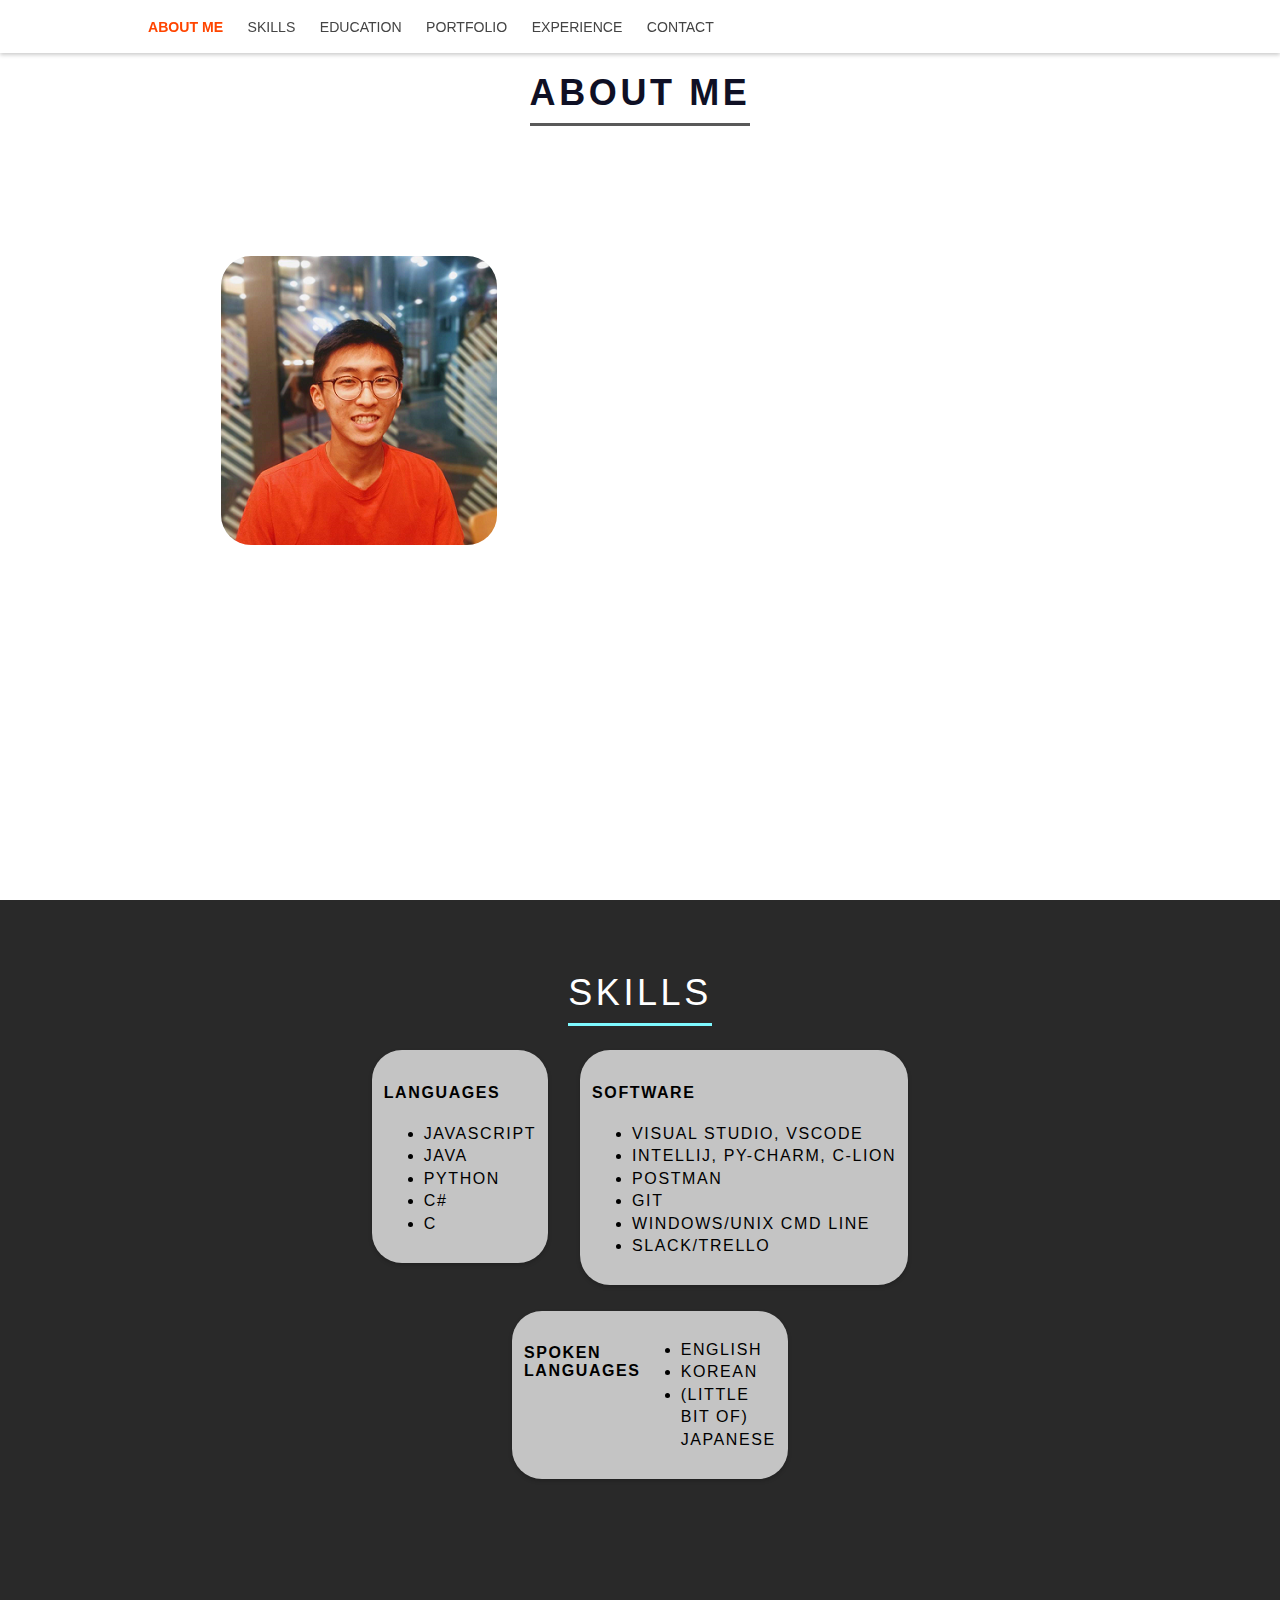
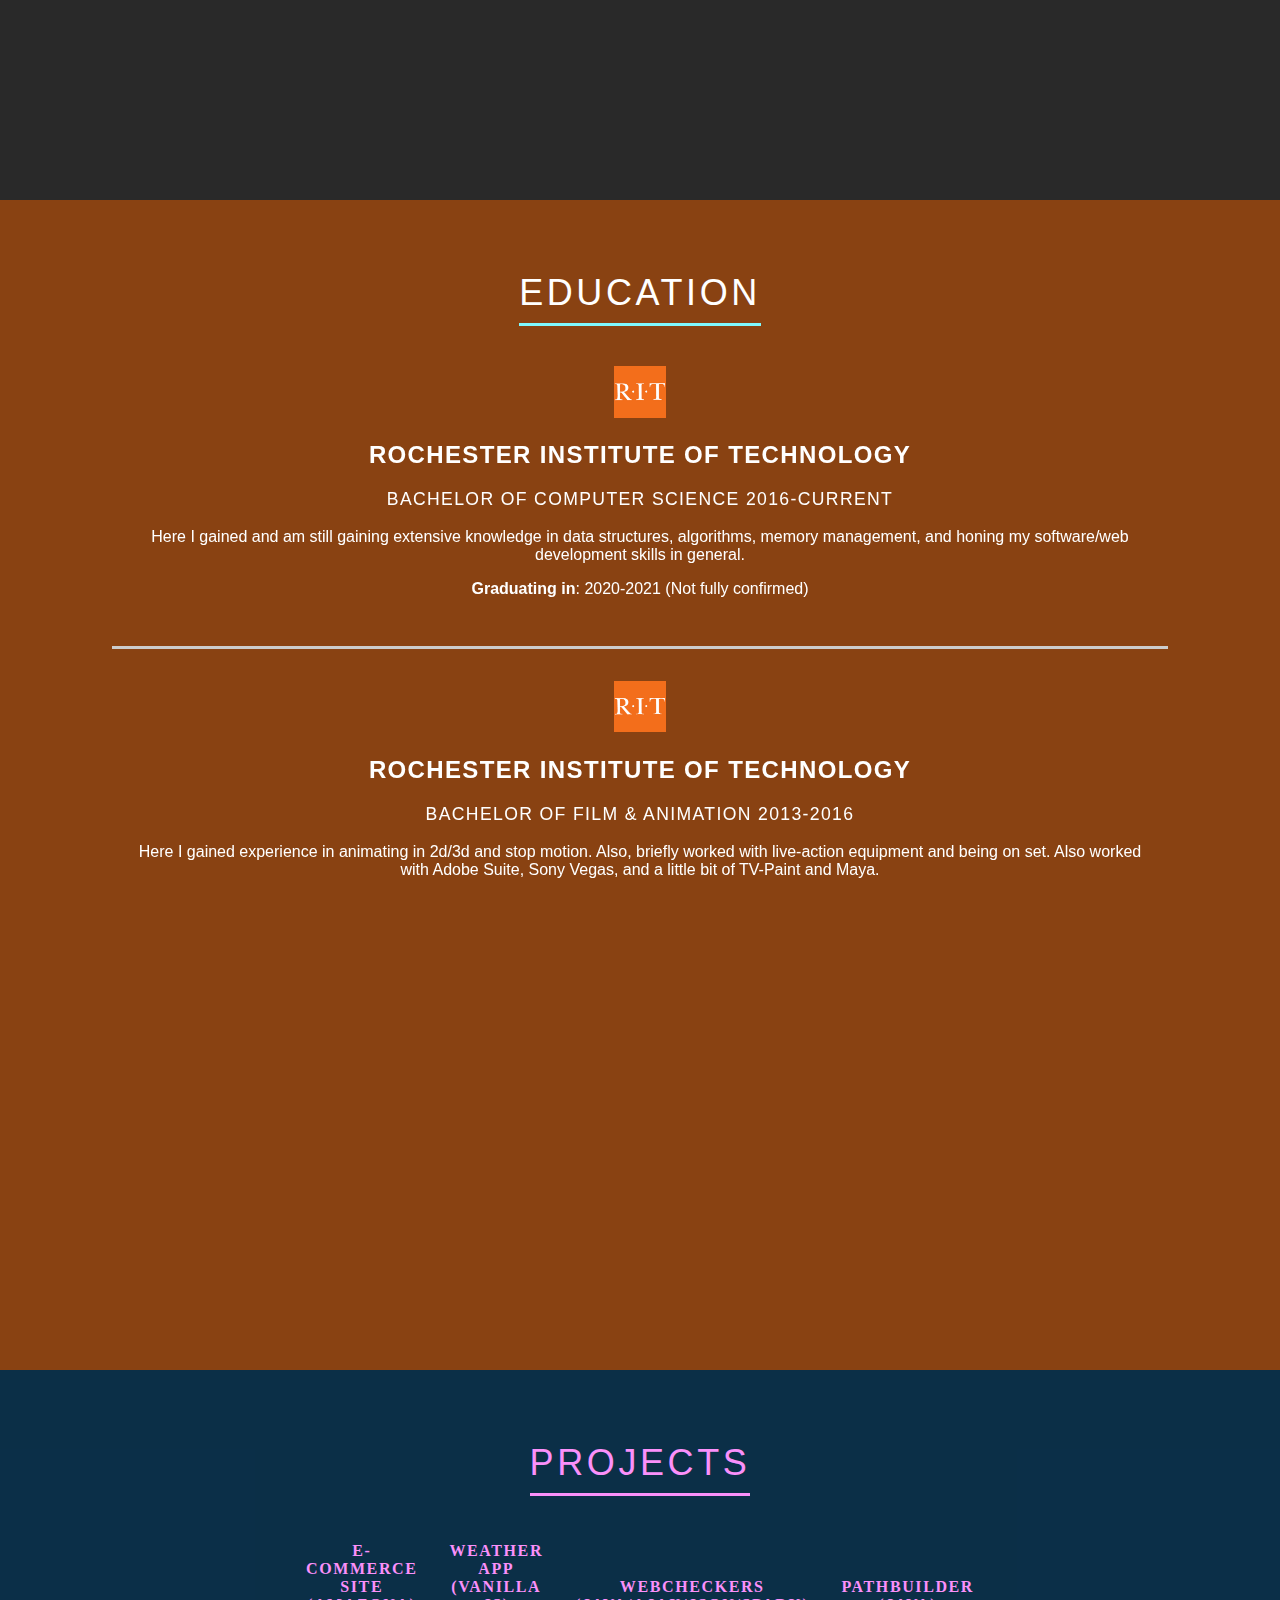
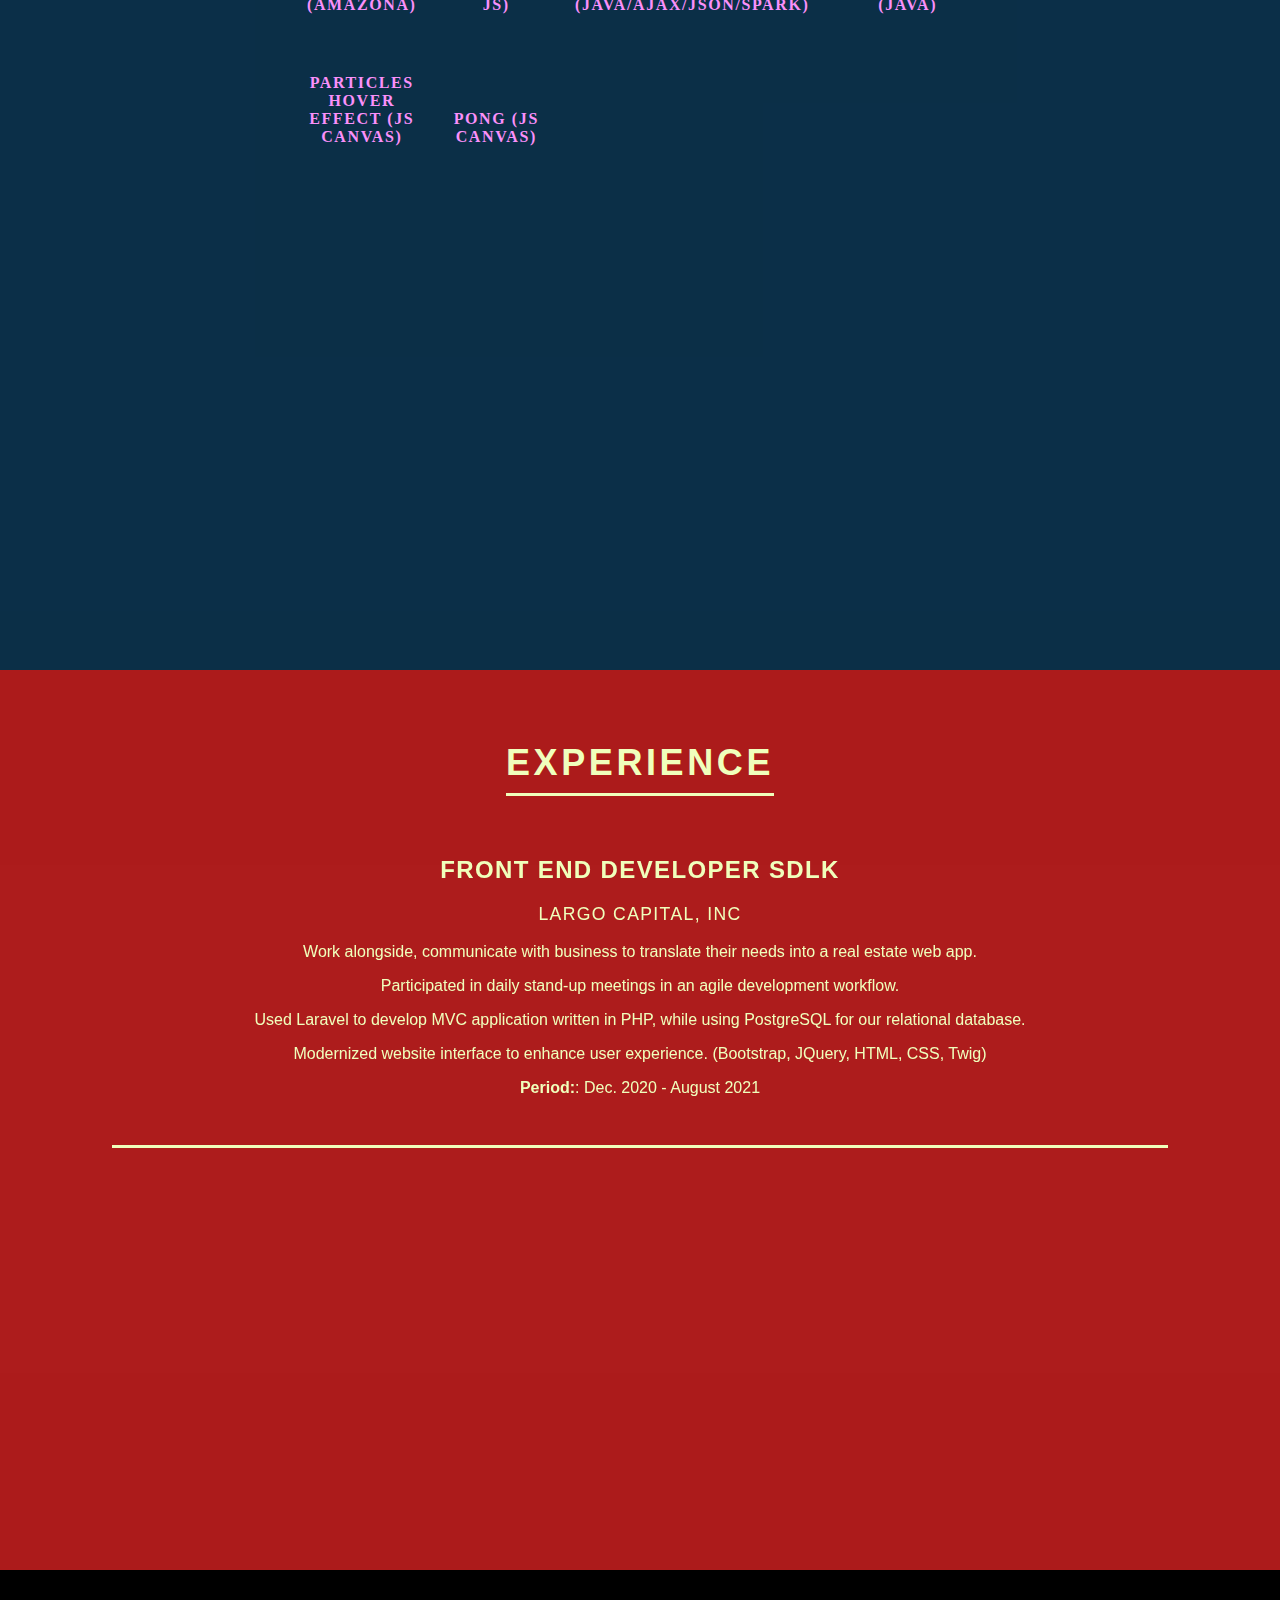
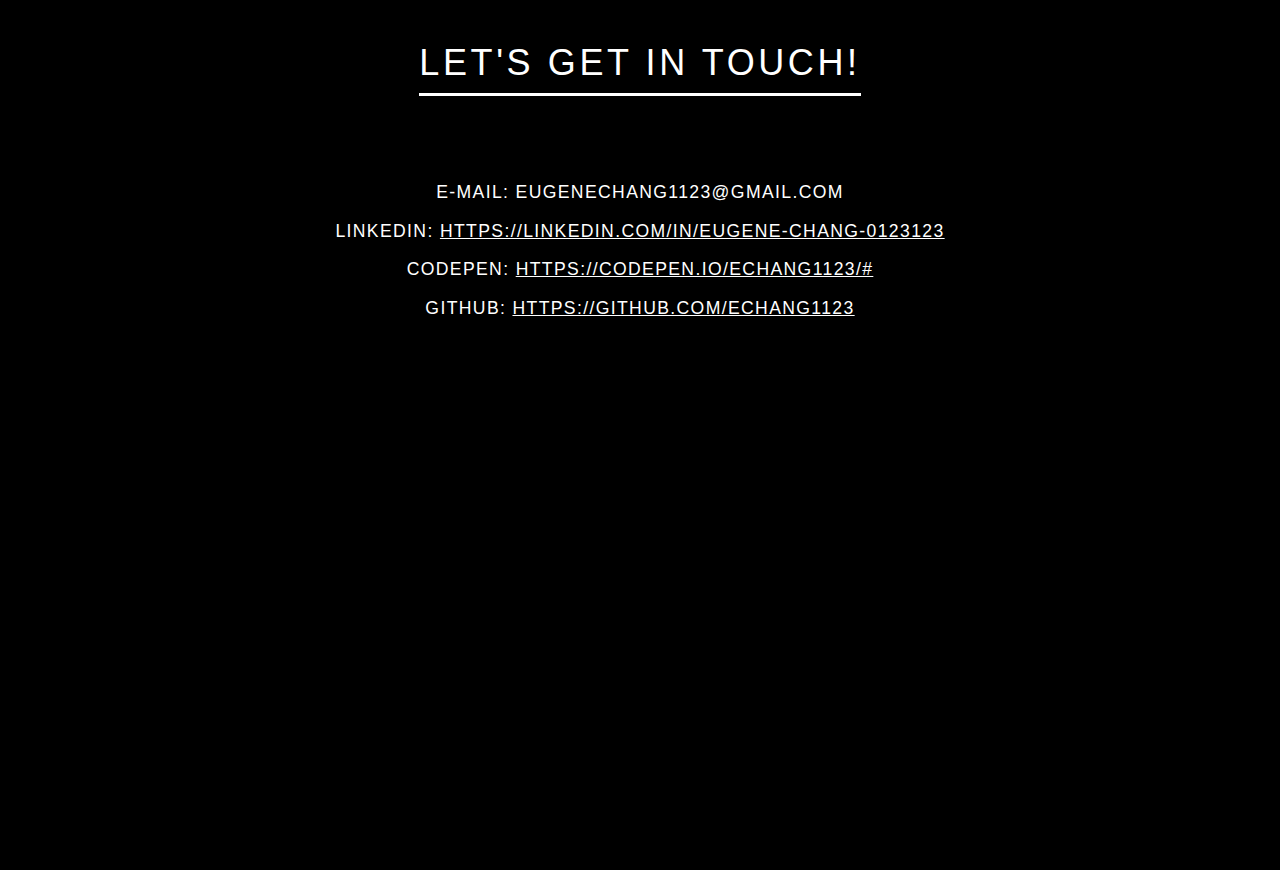
==== index.html @ aa7d6530 "Test commit on dev branch" ====
<!DOCTYPE html>
<html lang = "en">
    <head>
        <meta charset = "UTF-8">
        <title>Eugene Chang</title>
        <link href = "http://fonts.googleapis.com/css?family=Roboto+Condensed:400,700" rel = "stylesheet">
        <link href = "css/styles.css" rel = "stylesheet" type = "text/css">
        <link href = "https://fonts.googleapis.com/css?family=Work+Sans:400,600">
        <script src = "https://code.jquery.com/jquery-3.3.1.min.js"></script>
        <script src = "js/main.js"></script>
    </head>
    <body>
        <header id = "navbar">
            <div class = "nav-container">
                <nav>
                    <ul>
                        <li><a href = "#ab" class = "btn active">About Me</a></li>
                        <li><a href = "#sk" class = "btn">Skills</a></li>
                        <li><a href = "#edu" class = "btn">Education</a></li>
                        <li><a href = "#portf" class = "btn">Portfolio</a></li>
                        <li><a href = "#exp" class = "btn">Experience</a></li>
                        <li><a href = "#cont" class = "btn">Contact</a></li>
                    </ul>
                </nav>
            </div>
        </header>
        <div class = "page-section" id = "ab">
            <div class="particles">
            <canvas id = "particlesEffect"></canvas>
            </div>
            <section>
                <div class = "first_cont">
                    <div class="abhdr">
                        <h1>About me</h1>                    
                    </div>
                </div>
                <div class = "a_cntnr-1">
                    <div class = "a_box_1">
                        <img src = "img/profile_pic.png" alt = "profile picture">
                    </div>
                    <div class="a_boxes">
                      <div class = "a_box_2">
                        <h4>A little bit about myself...</h4>
                        <p> I like building cool software mainly through JS or Java and am always open to learning new things!  Check out some of my work in my <a href = "#portf" style="color: white">portfolio</a>.</p>
                        <p>Reach out to me at <a href = "#cont" style = "color:white">contact page</a>.</p>
                      </div>
                      <div class = "a_box_3">
                          <h4>Personal Interests</h4>
                          <p>When I'm not coding, I enjoy...</p>
                          <ul>
                              <li>Listening to all kinds of music, but mostly hip-hop, rock, or house.</li>
                              <li>Watching and learning about movies</li>
                              <li>Playing Nintendo Switch</li>
                              <li>Working out or doing some yoga</li>
                              <li>Playing tennis and ping pong</li>
                              <li>Cooking (only when I have time)</li>
                          </ul>
                      </div>
                    </div>   
                </div>
                <div class="pong">
                  <!-- width = "1570" height = "630" -->
                  <canvas id = "gameCanvas" width = "1570" height = "630"></canvas>
                </div>
            </section>
        </div>
        <div class = "page-section" id = "sk">
            <section>
                <div class = "first_cont">
                    <div>
                        <h1>Skills</h1>
                    </div>
                </div>
                <div class = "s_cntnr-1">
                  <div class="s_boxes">
                    <div class = "s_box_1">
                      <h4>Languages</h4>
                        <ul>
                            <li>JavaScript</li>
                            <li>Java</li>
                            <li>Python</li>
                            <li>C#</li>
                            <li>C</li>
                        </ul>
                    </div>
                    <div class = "s_box_2">
                      <h4>Software</h4>
                      <ul>
                          <li>Visual Studio, VSCode</li>
                          <li>Intellij, Py-Charm, C-lion</li>
                          <li>PostMan</li>
                          <li>Git</li>
                          <li>Windows/Unix cmd line</li>
                          <li>Slack/Trello</li>
                      </ul>
                    </div>
                  </div>
                <div class = "s_box_3">
                  <h4>Spoken Languages</h4>
                  <ul>
                      <li>English</li>
                      <li>Korean</li>
                      <li>(Little bit of) Japanese</li>
                  </ul>
                </div>
              </div>
            </section>
        </div>
        <div class = "page-section" id = "edu">
            <section>
                <div class = "first_cont">
                    <div>
                        <h1 id = "eduhead1">Education</h1>
                    </div>
                </div>
                <div class = "sec_cont_edu">
                    <div id = "e_box_1">
                        <img src = "img/rit_logo.png" alt = "rit_logo" height = "5%" width = "5%" >
                        <h2>Rochester Institute of Technology</h2>
                        <h3>Bachelor of Computer Science 2016-Current</h3>
                        <p>Here I gained and am still gaining extensive knowledge in data structures, algorithms, memory management, and honing my software/web development skills in general.</p>
                        <p><strong>Graduating in</strong>: 2020-2021 (Not fully confirmed)</p>
                    </div>
                    <div>
                        <img src = "img/rit_logo.png" alt = "rit_logo" height = "5%" width = "5%" >
                        <h2>Rochester Institute of Technology</h2>
                        <h3>Bachelor of Film &amp; Animation 2013-2016</h3>
                        <p>Here I gained experience in animating in 2d/3d and stop motion.  Also, briefly worked with live-action equipment and being on set.  Also worked with Adobe Suite, Sony Vegas, and a little bit of TV-Paint and Maya.</p>
                    </div>  
                </div>
            </section>
        </div>
        <div class = "page-section" id = "portf">
            <section>
                <div class = "first_cont">
                    <div>
                        <h1 id = "porthead1">Projects</h1>
                    </div>
                </div>
                <div class = "sec_cont_portf">
                    <div>
                      <h4>E-Commerce Site (Amazona)</h4>
                      <div class = "p_img">
                      <a href="https://github.com/echang1123/amazonaECommerce" target = "_blank" rel = "noopener noreferrer">
                          <img src = "img/ecommerce_icon.jpg" alt = "ecommerce_site">
                      </a>
                      </div>
                    </div>
                    <div>
                        <h4>Weather App (Vanilla JS)</h4>
                        <div class = "p_img">
                        <a href="https://github.com/echang1123/weatherAPI" target = "_blank" rel = "noopener noreferrer">
                            <img src = "img/weather_icon.jpg" alt = "weather_app">
                        </a>
                        </div>
                    </div>
                    <div>
                        <h4>WebCheckers (Java/Ajax/Json/Spark)</h4>
                        <div class = "p_img">
                        <a href="https://github.com/echang1123/webCheckers" target = "_blank" rel = "noopener noreferrer">
                            <img src = "img/wc_icon.jpg" alt = "web_checkers">
                        </a>
                        </div>
                    </div>
                    <div>
                        <h4>PathBuilder (Java)</h4>
                        <div class = "p_img">
                        <a href="https://github.com/echang1123/pathbuilder" target = "_blank" rel = "noopener noreferrer">
                            <img src = "img/pb_icon.jpg" alt = "path_builder">
                        </a>
                        </div>
                    </div>
                     <div>
                        <h4>Particles Hover Effect (JS Canvas)</h4>
                        <div class = "p_img">
                         <a href="https://codepen.io/echang1123/pen/YvmNyz" target = "_blank" rel = "noopener noreferrer">
                            <img src = "img/particle_icon.jpg" alt = "particles">
                        </a>
                        </div>
                    </div>
                    <div>
                        <h4>Pong (JS Canvas)</h4>
                        <div class = "p_img">
                        <a href="https://codepen.io/echang1123/pen/Yjyzaj" target = "_blank" rel = "noopener noreferrer">
                            <img src = "img/pong_icon.jpg" alt = "pong">
                        </a>
                        </div>
                    </div>
                </div>
            </section>
        </div>
        <div class = "page-section" id = "exp">
            <section>
                <div class = "first_cont">
                    <div>
                        <h1>Experience</h1>
                    </div>
                </div>
                <div class = "sec_cont_exp">
                    <div>
                        <h2>Front End Developer SDLK</h2>
                        <h3>Largo Capital, Inc</h3>
                        <p>Work alongside, communicate with business to translate their needs into a real estate web app.</p>
                        <p>Participated in daily stand-up meetings in an agile development workflow.</p>
                        <p>Used Laravel to develop MVC application written in PHP, while using PostgreSQL for our relational database.</p>
                        <p>Modernized website interface to enhance user experience. (Bootstrap, JQuery, HTML, CSS, Twig)</p>
                        <p><strong>Period:</strong>: Dec. 2020 - August 2021</p>
                    </div>
                </div>
            </section>
        </div>
        <div class = "page-section" id = "cont">
            <section>
                <div class = "first_cont">
                    <div>
                        <h1 id = "hdr_cont">Let's Get in Touch!</h1>
                    </div>
                </div>
                <div class = "cont_contact">
                    <div>
                        <img src = "img/contact_photo.jpg" alt = "contact" width = "18%">
                        <h3>E-mail: eugenechang1123@gmail.com</h3>
                        <h3>LinkedIn: <a href = "https://www.linkedin.com/in/eugene-chang-0123123/" target = "_blank" rel = "noopener noreferrer" style="color: white">https://linkedin.com/in/eugene-chang-0123123</a></h3>
                        <h3>CodePen: <a href = "https://codepen.io/echang1123/#" target = "_blank" rel = "noopener noreferrer" style = "color: white">https://codepen.io/echang1123/#</a></h3>
                        <h3>Github: <a href = "https://github.com/echang1123" target = "_blank" rel = "noopener noreferrer" style = "color: white">https://github.com/echang1123</a></h3>
                    </div>
                </div>
            </section>
        </div>
        <script src = "js/pong.js"></script>
        <script src = "js/particle_effect.js"></script>
    </body>
</html>
---- css/styles.css ----
body, html, .page-section {
  height: 100%;
}
body {
    margin: 0;
    background: #222;
}
#navbar {
  position: fixed;
  width: 100%;
  z-index: 2;
}
.nav-container {
  position: relative;
	width: 80%;
	margin: 0 auto;
  font-family: 'Work Sans', sans-serif;
  font-weight: 300;
}
header {
    background: white;
    box-shadow: 0 2px 4px 0 rgba(0,0,0,0.2);
}
header::after {
    content: '';
    display: table;
    clear: both;
}
nav {
    float: left;
}
nav ul {
    margin: 0;
    padding: 0;
    list-style: none;
}
nav li {
    display: inline-block;
    margin-left: 1.25em;
    padding-top: 1.1em;
    padding-bottom: 1.1em;
    position: relative;
}
nav a {
    color: #444;
    text-decoration: none;
    text-transform: uppercase;
    font-size: 0.88em;
}
nav a:hover {
    color: #000;
}
nav a::before {
    content: '';
    display: block;
    height: 7%;   
    background-color: #595959;
    position: absolute;
    top: 12%;
    border-radius: 30px;
    width: 0%;
    transition: all ease-in-out 240ms;
}
nav a:hover::before {
  width: 100%;
}
.active {
    color: orangered;
    font-weight: 600;
}
.active:hover {
    color: orangered;
}
.active::before {  
    background-color: orangered;
}
.sticky {
    position: fixed;
    top: 0;
    width: 100%;
}
#ab {
    background-color: white;
    color: white;
}
#ab h1 {
  font-weight: bold;
}
section {
    min-height: 100%;
}
.first_cont, .a_cntnr-1, .sec_cont_edu, .sec_cont_exp, .cont_contact {
    font-family: 'Source Sans Pro', Helvetica, Arial, sans-serif;
    display: flex;
    justify-content: center;
}
.first_cont div {
    margin-top: 3em;
    margin-bottom: 1.3em;
    z-index: 0;
}
.abhdr {
  z-index: 1;
}
h1 {
    text-transform: uppercase;
    font-weight: 300;
    font-size: 2.25em;
    color: #0f1025;
    letter-spacing: 0.1em;
    border-bottom: 0.085em solid rgba(0, 0, 0, 0.651);
    padding-bottom: .255em;
}
h4 {
    letter-spacing: 0.1em;
    text-transform: uppercase;
}
.a_cntnr-1 div {
    padding: .62em;
    margin-left: 0.92em;
    margin-right: 0.92em;
    z-index: 1;
    position: relative;
}
.a_box_1 {
    z-index: -1;
    position: relative; 
    top: 6rem;
    right: 4rem;
    height: 60%;
}
.a_box_1 img {
  border-radius: 30px;
}
.a_boxes{
  width: 30%;
  left: 15rem;
  top: 1rem;
}
.a_box_2, .a_box_3 {
    z-index: -1;
}
.a_box_2 p {
  line-height: 155%;
}
.a_box_3 li{
  line-height: 155%;
}
.pong {
  z-index: 0;
  position: absolute;
  left: 10rem;
  bottom: 7rem;
  top:  9rem;
}
#gameCanvas {
  border-radius: 30px;
}
.particles {
  position: fixed;
  z-index: 0;
}
#sk {
    background-color: #50505028;
    color: black; 
}
.first_cont div, #edu .first_cont div, #exp .first_cont div, #portf .first_cont div, #cont .first_cont div {
    margin-bottom: 0;
}
#sk h1 {
    color: white;
    border-bottom-color: #7EF9FF;
}
#sk li {
    text-transform: uppercase;
    letter-spacing: 0.1em;
    line-height: 140%;
}
.s_cntnr-1 {
  font-family: 'Source Sans Pro', Helvetica, Arial, sans-serif;

}
.s_box_1, .s_box_2, .s_box_3 {
  background-color: rgba(255, 255, 255, 0.726);
  box-shadow: 0 2px 4px 0 rgba(0,0,0,0.2);
}
.s_boxes {
  display: flex;
  flex-direction: row;
  justify-content: center;
}
.s_box_1 {
  margin-bottom: 3rem;
  padding: .75rem .75rem .75rem .75rem;
  border-radius: 30px;
  margin-right: 2rem;
  z-index: 0;
}
.s_box_2 {
  height: 90%;
  border-radius: 30px;
  padding: .75rem .75rem .75rem .75rem;
  z-index: 0;
}
.s_box_3 {
  display: flex;
  position: absolute;
  margin-left: 40%;
  margin-right: 40%;
  padding: .75rem .75rem .75rem .75rem;
  border-radius: 30px;
  z-index: 0;
}
#edu {
    height: 130%;
    background-color: rgba(255, 102, 0, 0.466);
    color: white;
}
#eduhead1 {
    border-bottom-color: #7EF9FF;
    color: white;
}
.sec_cont_edu, .sec_cont_exp, .cont_contact {
    display: block;
}
.sec_cont_edu {
  position: relative;
  z-index: 0;
}
.sec_cont_edu div, .sec_cont_exp div, .cont_contact div {
    text-align: center;
    padding: 1em 1em 2em 1em; 
    margin: 0 7em 1em 7em;
    letter-spacing: 0.085em;
}
#e_box_1, .sec_cont_exp div {
    border-bottom: .2em solid #ccc;
}
h2, h3 {
    text-transform: uppercase;
}
h3 {
    font-weight: 400;
    font-size: 1.1em;
}
#edu p, #exp p {
    letter-spacing: 0;
    font-size: 1em;
}
#portf {
    background-color: rgba(0, 54, 90, 0.671);
    color:rgb(250, 144, 250);
}
#porthead1 {
    border-bottom-color: rgb(250, 144, 250);
    color: rgb(250, 144, 250);
}
.sec_cont_portf {
    display: grid;
    grid-template-columns: repeat(4, .15fr);
    justify-content: center;
    align-items: end;
    z-index: 0;
}
.sec_cont_portf div {
    margin-right: 1em;
    margin-left: 1em;
}
.sec_cont_portf h4 {
    text-align: center;
    z-index:  0;
    position: relative;
}
.sec_cont_portf img {
    width: 100%;
    height: 100%;
}
.p_img {
  z-index: 0;
  position: relative;
}
#exp {
    background-color: rgba(221, 26, 26, 0.74);
    color: rgb(240, 255, 188);
    z-index: 0;
}
#exp h1 {
    text-align: center;
    border-bottom-color: rgb(240, 255, 188);
    color: rgb(240, 255, 188);
    font-weight: bold;
}
.sec_cont_exp {
  position: relative;
  z-index: 0;
}
.sec_cont_exp div {
  border-bottom-color: rgb(240, 255, 188);
}
#cont {
    width: 100%;
    background-color: black;
    color: white;
}
#hdr_cont {
    color: white;
    border-bottom-color: white;
}
.cont_contact img {
    margin-bottom: 1.5em;
    border-radius: 30px;
}
.cont_contact h3, img {
  position: relative;
  z-index: 0;
}

/*media queries*/
@media (max-width: 1815px) {
  /* .pong{
    left: 5rem;
  } */
}
@media (max-width: 1674px) {
  /* .pong{
    left: 2rem;
  } */
}
@media (max-width: 1622px) {
  /* .pong{
    left: 0.2rem;
    right: 0.2rem;
  } */
  #gameCanvas{
    width: 100%;
    height: 108%;
  }
}
@media (max-width: 1158px) {
  .a_cntnr-1 {
    flex-direction: column;
    align-items: center;
  }
  .a_cntnr-1 div {
    padding: .2rem;
    margin-right: 0rem;
    z-index: 1;
    position: relative;
  }
  .a_boxes{
    width: 40%;
    /* left: 5rem; */
    top: 0rem;
  }
  .a_box_1 {
    width: 13%;
    right: 0rem;
    top: 1rem;
    bottom: 2rem;
  }
  .a_box_1 img {
    width: 100%;
  }
  .a_box_2 p{
    line-height: 130%;
  }
  .a_box_3 li{
    line-height: 130%;
  }
}
@media (max-device-width: 500px) {
  nav a {
    font-size: 1.8rem;
  }
  .nav-container{
    width: 95%;
  }
  .h4{
    letter-spacing: 0em;
  }
  .a_cntnr-1{
    display: flex;
    flex-direction: column;
  }
  .a_boxes {
    align-self: center;
    width: 80%;
    /* left: .2rem; */
  }
  .a_boxes p, .a_boxes h4, .a_boxes li{
    font-size: 2.1rem;
  }
  .a_box_1{
    z-index: -1;
    position: absolute;
    top: 1.5rem;
    right: .2rem;
    height: 60%;
    width: 40%; 
    align-self: center;
  }
  .a_box_1 img{
    width: 100%;
  }
  .a_box_2 p{
    line-height: 110%;
  }
  .a_box_3 li{
    line-height: 110%;
  }
  .pong{
    /* left: 1rem;  */
    right: 1rem;
  }
  #gameCanvas{
    width: 100%;
    height: 108%;
  }
}
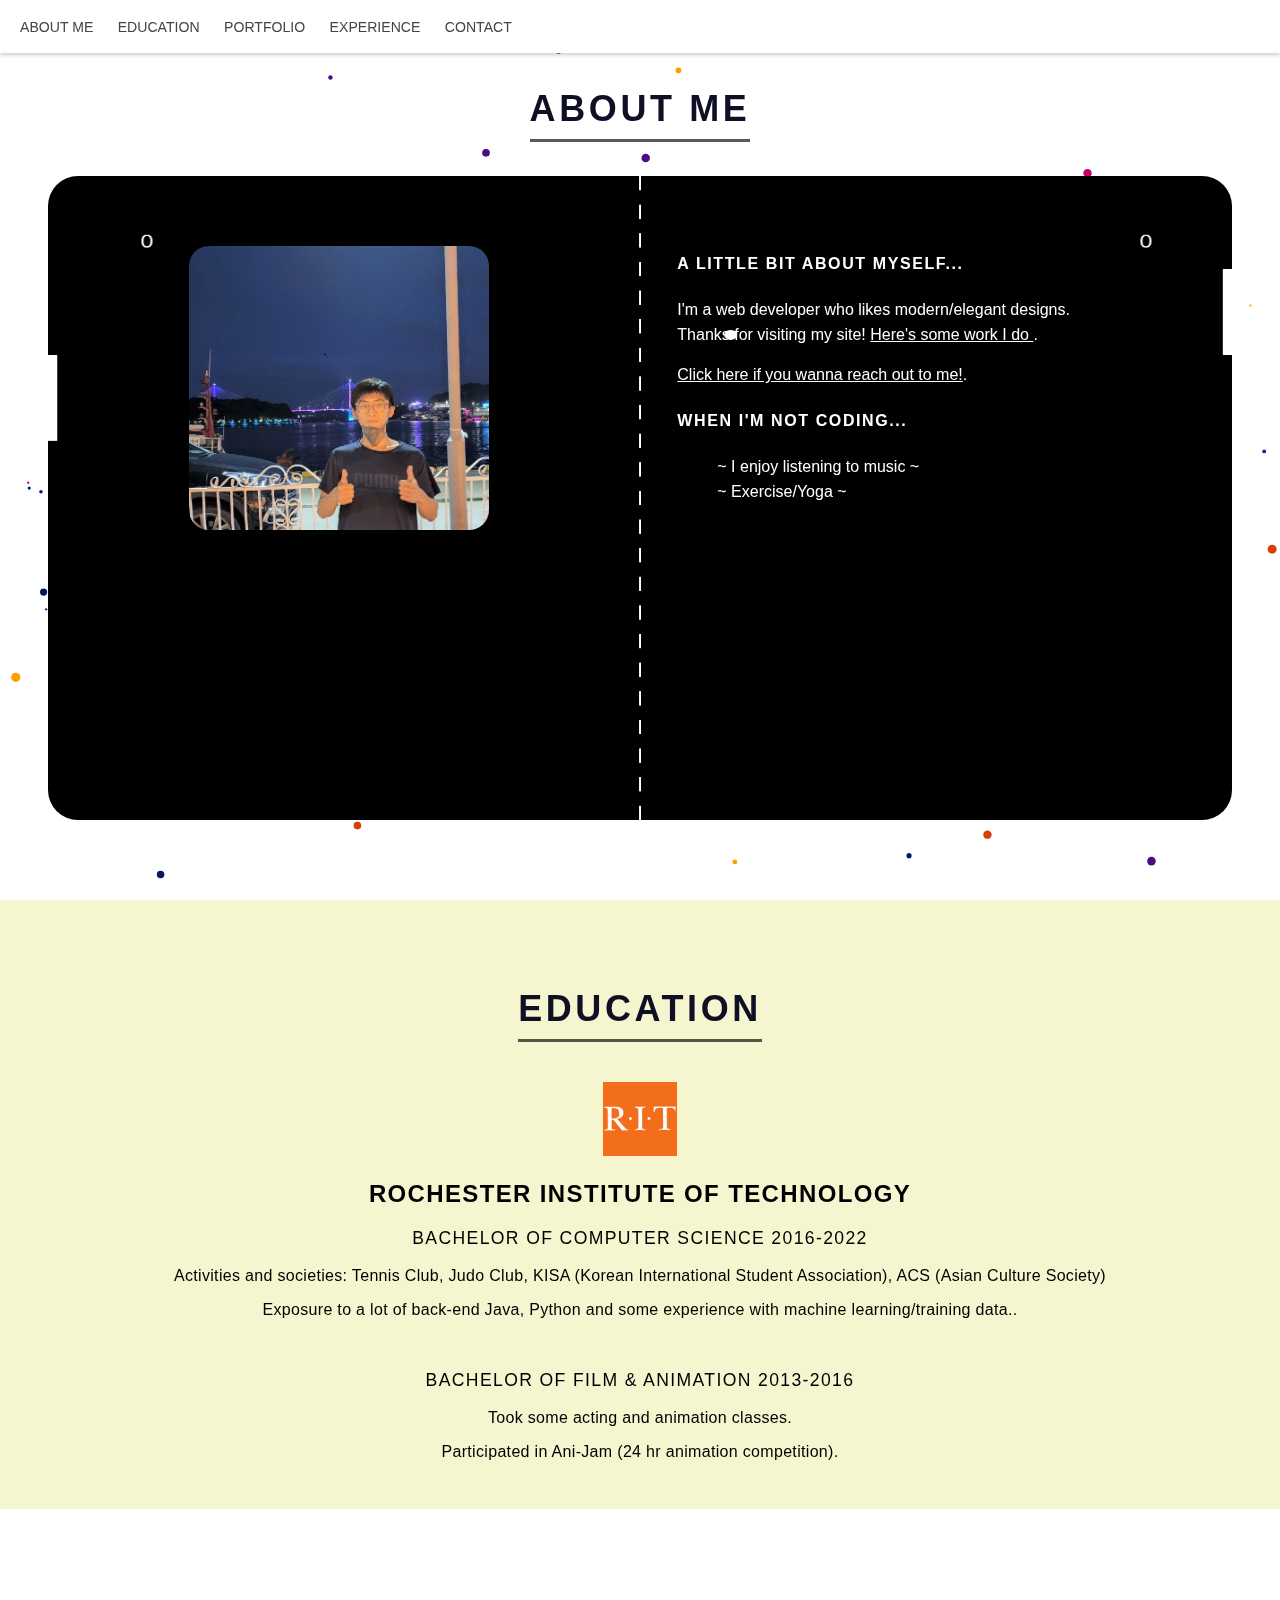
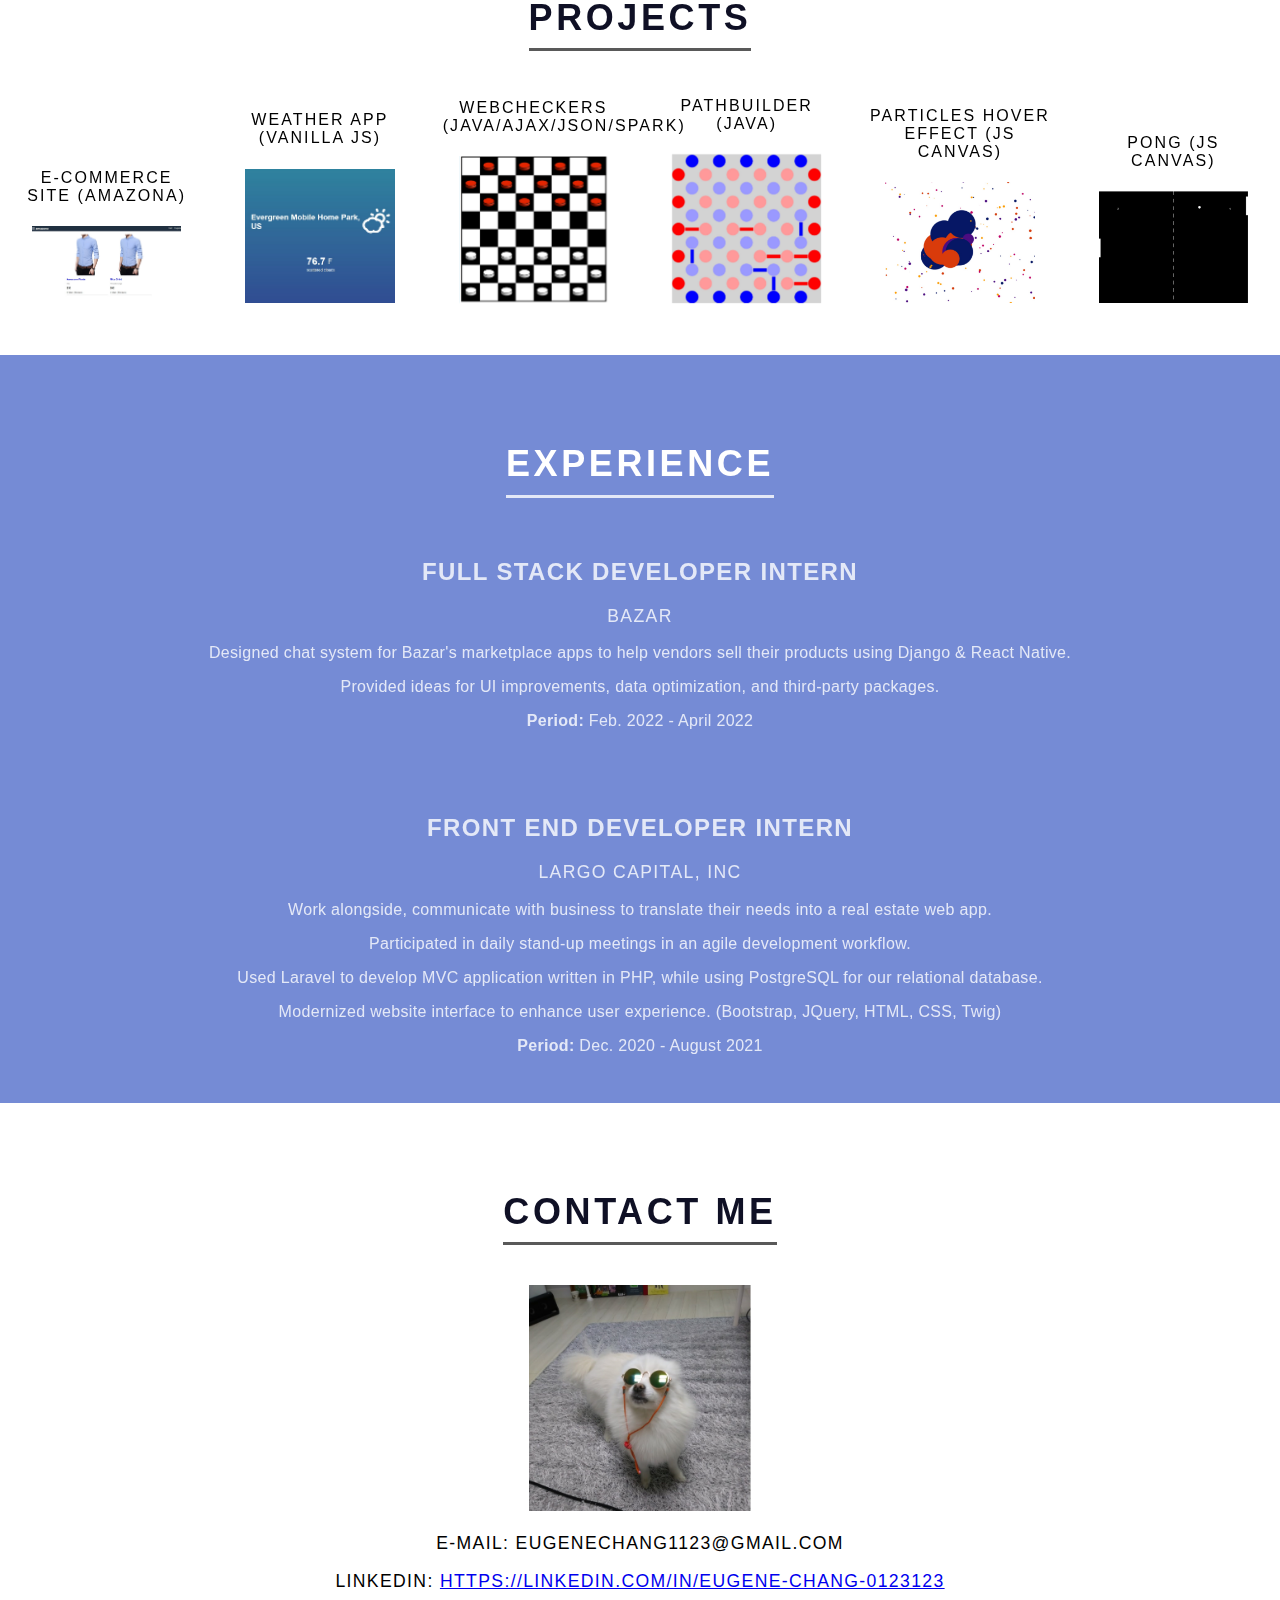
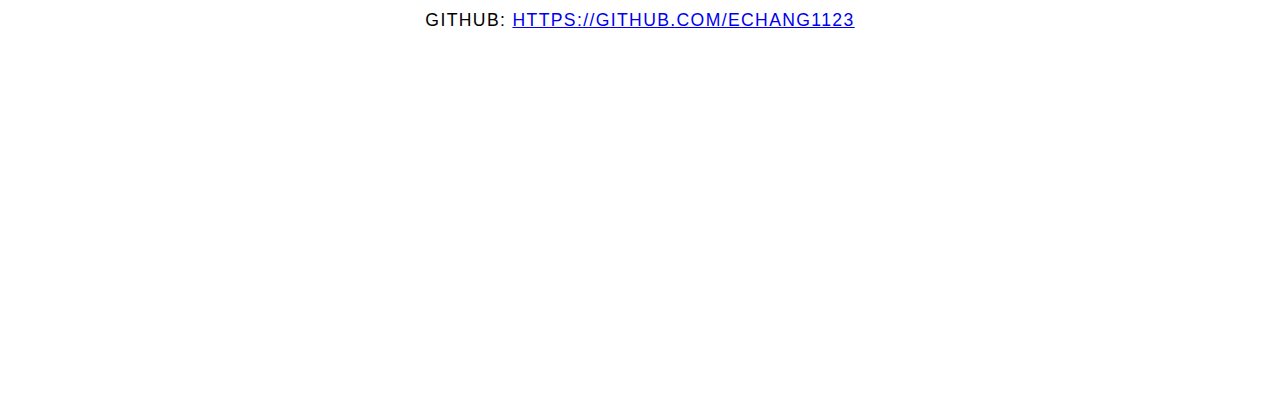
==== commit c826225b: "made lots of changes and want to test for mobile" ====
--- a/index.html
+++ b/index.html
@@ -1,6 +1,8 @@
 <!DOCTYPE html>
 <html lang = "en">
     <head>
+      
+        <meta name="viewport" content="width=device-width, initial-scale=1.0">
         <meta charset = "UTF-8">
         <title>Eugene Chang</title>
         <link href = "http://fonts.googleapis.com/css?family=Roboto+Condensed:400,700" rel = "stylesheet">
@@ -8,136 +10,132 @@
         <link href = "https://fonts.googleapis.com/css?family=Work+Sans:400,600">
         <script src = "https://code.jquery.com/jquery-3.3.1.min.js"></script>
         <script src = "js/main.js"></script>
-    </head>
-    <body>
+
         <header id = "navbar">
-            <div class = "nav-container">
+            <div id = "nav-container">
                 <nav>
                     <ul>
-                        <li><a href = "#ab" class = "btn active">About Me</a></li>
-                        <li><a href = "#sk" class = "btn">Skills</a></li>
-                        <li><a href = "#edu" class = "btn">Education</a></li>
-                        <li><a href = "#portf" class = "btn">Portfolio</a></li>
-                        <li><a href = "#exp" class = "btn">Experience</a></li>
-                        <li><a href = "#cont" class = "btn">Contact</a></li>
+                        <li><a href = "#about">About Me</a></li>
+                        <!-- <li><a href = "#skills">Skills</a></li> -->
+                        <li><a href = "#edu">Education</a></li>
+                        <li><a href = "#port">Portfolio</a></li>
+                        <li><a href = "#exp">Experience</a></li>
+                        <li><a href = "#contact">Contact</a></li>
                     </ul>
                 </nav>
             </div>
         </header>
-        <div class = "page-section" id = "ab">
-            <div class="particles">
-            <canvas id = "particlesEffect"></canvas>
-            </div>
-            <section>
-                <div class = "first_cont">
-                    <div class="abhdr">
-                        <h1>About me</h1>                    
-                    </div>
-                </div>
-                <div class = "a_cntnr-1">
-                    <div class = "a_box_1">
-                        <img src = "img/profile_pic.png" alt = "profile picture">
-                    </div>
-                    <div class="a_boxes">
-                      <div class = "a_box_2">
-                        <h4>A little bit about myself...</h4>
-                        <p> I like building cool software mainly through JS or Java and am always open to learning new things!  Check out some of my work in my <a href = "#portf" style="color: white">portfolio</a>.</p>
-                        <p>Reach out to me at <a href = "#cont" style = "color:white">contact page</a>.</p>
+    </head>
+    
+    <body>
+        <div class="particles">
+          <canvas id = "particlesEffect"></canvas>
+        </div>
+
+        <div id = "about">
+            <div class = "page_header">
+                <div>
+                    <h1 id="about_hdr">About me</h1>           
+                </div>         
+            </div>
+
+              <div class="pong">
+                <canvas id = "pongCanvas" width = "1720px" height = "720px"></canvas>
+              </div>
+              <div id = "profile_ctnr">
+                  <div id = "profile_pic">
+                      <img src = "img/profile_pic.jpg" alt = "profile picture">
+                  </div>
+                  <div id="profile_text">
+                      <div>
+                          <h4>A little bit about myself...</h4>
+                          <p> I'm a web developer who likes modern/elegant designs.  Thanks for visiting my site! <a href = "#port" style="color: white">Here's some work I do </a>.</p>
+                          <p><a href = "#contact" style = "color:white">Click here if you wanna reach out to me!</a>.</p>
                       </div>
-                      <div class = "a_box_3">
-                          <h4>Personal Interests</h4>
-                          <p>When I'm not coding, I enjoy...</p>
-                          <ul>
-                              <li>Listening to all kinds of music, but mostly hip-hop, rock, or house.</li>
-                              <li>Watching and learning about movies</li>
-                              <li>Playing Nintendo Switch</li>
-                              <li>Working out or doing some yoga</li>
-                              <li>Playing tennis and ping pong</li>
-                              <li>Cooking (only when I have time)</li>
+                      <div>
+                          <h4>When I'm not coding...</h4>
+                          <ul id="interests">
+                              <li>~  I enjoy listening to music  ~</li>
+                              <li>~  Exercise/Yoga  ~</li>
                           </ul>
                       </div>
-                    </div>   
-                </div>
-                <div class="pong">
-                  <!-- width = "1570" height = "630" -->
-                  <canvas id = "gameCanvas" width = "1570" height = "630"></canvas>
-                </div>
-            </section>
-        </div>
-        <div class = "page-section" id = "sk">
-            <section>
-                <div class = "first_cont">
-                    <div>
-                        <h1>Skills</h1>
-                    </div>
-                </div>
-                <div class = "s_cntnr-1">
-                  <div class="s_boxes">
-                    <div class = "s_box_1">
-                      <h4>Languages</h4>
-                        <ul>
-                            <li>JavaScript</li>
-                            <li>Java</li>
-                            <li>Python</li>
-                            <li>C#</li>
-                            <li>C</li>
-                        </ul>
-                    </div>
-                    <div class = "s_box_2">
-                      <h4>Software</h4>
-                      <ul>
-                          <li>Visual Studio, VSCode</li>
-                          <li>Intellij, Py-Charm, C-lion</li>
-                          <li>PostMan</li>
-                          <li>Git</li>
-                          <li>Windows/Unix cmd line</li>
-                          <li>Slack/Trello</li>
-                      </ul>
-                    </div>
                   </div>
-                <div class = "s_box_3">
-                  <h4>Spoken Languages</h4>
+              </div>
+
+        </div>
+
+        <!-- <div id = "skills">
+            <div class = "page_header">
+                <div>
+                    <h1>Skills</h1>
+                </div>
+            </div>
+
+            <div class = "s_cntnr-1">
+              <div class="s_boxes">
+                <div class = "s_box_1">
+                  <h4>Languages</h4>
+                    <ul>
+                        <li>JavaScript</li>
+                        <li>Java</li>
+                        <li>Python</li>
+                        <li>C#</li>
+                        <li>C</li>
+                    </ul>
+                </div>
+                <div class = "s_box_2">
+                  <h4>Software</h4>
                   <ul>
-                      <li>English</li>
-                      <li>Korean</li>
-                      <li>(Little bit of) Japanese</li>
+                      <li>Visual Studio, VSCode</li>
+                      <li>Intellij, Py-Charm, C-lion</li>
+                      <li>PostMan</li>
+                      <li>Git</li>
+                      <li>Windows/Unix cmd line</li>
+                      <li>Slack/Trello</li>
                   </ul>
                 </div>
               </div>
-            </section>
-        </div>
-        <div class = "page-section" id = "edu">
-            <section>
-                <div class = "first_cont">
-                    <div>
-                        <h1 id = "eduhead1">Education</h1>
-                    </div>
-                </div>
-                <div class = "sec_cont_edu">
-                    <div id = "e_box_1">
-                        <img src = "img/rit_logo.png" alt = "rit_logo" height = "5%" width = "5%" >
+            <div class = "s_box_3">
+              <h4>Spoken Languages</h4>
+              <ul>
+                  <li>English</li>
+                  <li>Korean</li>
+                  <li>(Little bit of) Japanese</li>
+              </ul>
+            </div>
+          </div>
+        </div> -->
+
+        <div id = "edu">
+            <section>
+                <div class = "page_header">
+                    <div>
+                        <h1 id = "edu_header">Education</h1>
+                    </div>
+                </div>
+                <div class = "edu_ctnr">
+                    <div id = "edu_text">
+                        <img src = "img/rit_logo.png" alt = "rit_logo" height = "6%" width = "6%" >
                         <h2>Rochester Institute of Technology</h2>
-                        <h3>Bachelor of Computer Science 2016-Current</h3>
-                        <p>Here I gained and am still gaining extensive knowledge in data structures, algorithms, memory management, and honing my software/web development skills in general.</p>
-                        <p><strong>Graduating in</strong>: 2020-2021 (Not fully confirmed)</p>
-                    </div>
-                    <div>
-                        <img src = "img/rit_logo.png" alt = "rit_logo" height = "5%" width = "5%" >
-                        <h2>Rochester Institute of Technology</h2>
+                        <h3>Bachelor of Computer Science 2016-2022</h3>
+                        <p>Activities and societies: Tennis Club, Judo Club, KISA (Korean International Student Association), ACS (Asian Culture Society)</p>
+                        <p>Exposure to a lot of back-end Java, Python and some experience with machine learning/training data..</p>
+                        <br/>
                         <h3>Bachelor of Film &amp; Animation 2013-2016</h3>
-                        <p>Here I gained experience in animating in 2d/3d and stop motion.  Also, briefly worked with live-action equipment and being on set.  Also worked with Adobe Suite, Sony Vegas, and a little bit of TV-Paint and Maya.</p>
-                    </div>  
-                </div>
-            </section>
-        </div>
-        <div class = "page-section" id = "portf">
-            <section>
-                <div class = "first_cont">
-                    <div>
-                        <h1 id = "porthead1">Projects</h1>
-                    </div>
-                </div>
-                <div class = "sec_cont_portf">
+                        <p>Took some acting and animation classes.</p>
+                        <p>Participated in Ani-Jam (24 hr animation competition).</p>
+                    </div>
+                </div>
+            </section>
+        </div>
+        <div id = "port">
+            <section>
+                <div class = "page_header">
+                    <div>
+                        <h1>Projects</h1>
+                    </div>
+                </div>
+                <div class = "port_text">
                     <div>
                       <h4>E-Commerce Site (Amazona)</h4>
                       <div class = "p_img">
@@ -189,44 +187,53 @@
                 </div>
             </section>
         </div>
-        <div class = "page-section" id = "exp">
-            <section>
-                <div class = "first_cont">
+        <div id = "exp">
+            <section>
+                <div class = "page_header">
                     <div>
                         <h1>Experience</h1>
                     </div>
                 </div>
-                <div class = "sec_cont_exp">
-                    <div>
-                        <h2>Front End Developer SDLK</h2>
+                <div class = "exp_text">
+                    <div class = "exp_text">
+                        <h2>Full Stack Developer Intern</h2>
+                        <h3>Bazar</h3>
+                        <p>Designed chat system for Bazar's marketplace apps to help vendors sell their products using Django & React Native.</p>
+                        <p>Provided ideas for UI improvements, data optimization, and third-party packages.</p>
+                        <p><strong>Period:</strong> Feb. 2022 - April 2022</p>
+                    </div>
+
+                    <div class = "exp_text">
+                        <h2>Front End Developer Intern</h2>
                         <h3>Largo Capital, Inc</h3>
                         <p>Work alongside, communicate with business to translate their needs into a real estate web app.</p>
                         <p>Participated in daily stand-up meetings in an agile development workflow.</p>
                         <p>Used Laravel to develop MVC application written in PHP, while using PostgreSQL for our relational database.</p>
                         <p>Modernized website interface to enhance user experience. (Bootstrap, JQuery, HTML, CSS, Twig)</p>
-                        <p><strong>Period:</strong>: Dec. 2020 - August 2021</p>
-                    </div>
-                </div>
-            </section>
-        </div>
-        <div class = "page-section" id = "cont">
-            <section>
-                <div class = "first_cont">
-                    <div>
-                        <h1 id = "hdr_cont">Let's Get in Touch!</h1>
-                    </div>
-                </div>
-                <div class = "cont_contact">
+                        <p><strong>Period:</strong> Dec. 2020 - August 2021</p>
+                    </div>
+                </div>
+            </section>
+        </div>
+        <div id = "contact">
+            <section>
+                <div class = "page_header">
+                    <div>
+                        <h1 id = "contact_header">Contact Me</h1>
+                    </div>
+                </div>
+                <div class = "contact_text">
                     <div>
                         <img src = "img/contact_photo.jpg" alt = "contact" width = "18%">
                         <h3>E-mail: eugenechang1123@gmail.com</h3>
-                        <h3>LinkedIn: <a href = "https://www.linkedin.com/in/eugene-chang-0123123/" target = "_blank" rel = "noopener noreferrer" style="color: white">https://linkedin.com/in/eugene-chang-0123123</a></h3>
-                        <h3>CodePen: <a href = "https://codepen.io/echang1123/#" target = "_blank" rel = "noopener noreferrer" style = "color: white">https://codepen.io/echang1123/#</a></h3>
-                        <h3>Github: <a href = "https://github.com/echang1123" target = "_blank" rel = "noopener noreferrer" style = "color: white">https://github.com/echang1123</a></h3>
-                    </div>
-                </div>
-            </section>
-        </div>
+                        <h3>LinkedIn: <a href = "https://www.linkedin.com/in/eugene-chang-0123123/" target = "_blank" rel = "noopener noreferrer" style="">https://linkedin.com/in/eugene-chang-0123123</a></h3>
+                        <!-- <h3>CodePen: <a href = "https://codepen.io/echang1123/#" target = "_blank" rel = "noopener noreferrer" style = "">https://codepen.io/echang1123/#</a></h3> -->
+                        <h3>Github: <a href = "https://github.com/echang1123" target = "_blank" rel = "noopener noreferrer" style = "">https://github.com/echang1123</a></h3>
+                    </div>
+                </div>
+            </section>
+        </div>
+
         <script src = "js/pong.js"></script>
         <script src = "js/particle_effect.js"></script>
     </body>
--- a/css/styles.css
+++ b/css/styles.css
@@ -1,31 +1,35 @@
-body, html, .page-section {
+html, body {
   height: 100%;
-}
-body {
-    margin: 0;
-    background: #222;
-}
+  margin: 0;
+  scroll-behavior: smooth;
+}
+
 #navbar {
   position: fixed;
   width: 100%;
-  z-index: 2;
-}
-.nav-container {
+  margin: 0 auto;
+  display: inline;
+  z-index: 1;
+}
+#nav-container {
   position: relative;
-	width: 80%;
 	margin: 0 auto;
   font-family: 'Work Sans', sans-serif;
-  font-weight: 300;
-}
+  font-weight: 200;
+}
+
+/* For creating a separate top Nav Bar with shadow */
 header {
-    background: white;
-    box-shadow: 0 2px 4px 0 rgba(0,0,0,0.2);
-}
-header::after {
-    content: '';
-    display: table;
-    clear: both;
-}
+  background: white;
+  box-shadow: 0 2px 4px 0 rgba(0,0,0,0.2);
+}
+
+.header::after {
+  content: '';
+  display: table;
+  clear: both;
+}
+
 nav {
     float: left;
 }
@@ -79,32 +83,27 @@
     top: 0;
     width: 100%;
 }
-#ab {
-    background-color: white;
+#about {
     color: white;
-}
-#ab h1 {
+    height: 100%;
+}
+
+#about h1 {
   font-weight: bold;
 }
-section {
-    min-height: 100%;
-}
-.first_cont, .a_cntnr-1, .sec_cont_edu, .sec_cont_exp, .cont_contact {
+.page_header, #profile_ctnr, .edu_ctnr, .exp_text, .port_text, .contact_text {
     font-family: 'Source Sans Pro', Helvetica, Arial, sans-serif;
     display: flex;
     justify-content: center;
 }
-.first_cont div {
-    margin-top: 3em;
+.page_header div {
+    margin-top: 4em;
     margin-bottom: 1.3em;
     z-index: 0;
 }
-.abhdr {
-  z-index: 1;
-}
+
 h1 {
     text-transform: uppercase;
-    font-weight: 300;
     font-size: 2.25em;
     color: #0f1025;
     letter-spacing: 0.1em;
@@ -114,64 +113,99 @@
 h4 {
     letter-spacing: 0.1em;
     text-transform: uppercase;
-}
-.a_cntnr-1 div {
-    padding: .62em;
-    margin-left: 0.92em;
-    margin-right: 0.92em;
-    z-index: 1;
+    margin: 1 1 1 1;
+}
+
+.port_text {
+  margin-bottom: 3em;
+}
+#port h4 {
+  font-weight: normal;
+  letter-spacing: 0.13em;
+}
+
+#profile_ctnr {
+  display: flex;
+  margin-top: 4em;
+  /* width: 1300px; */
+  justify-content: space-evenly;
+  flex-wrap: wrap;
+  
+}
+
+#profile_ctnr div {
+    /* padding: .62em; */
+    /* margin-left: 0.92em; */
+    /* margin-right: 0.92em; */
+    /* margin: 10px; */
     position: relative;
-}
-.a_box_1 {
-    z-index: -1;
-    position: relative; 
-    top: 6rem;
-    right: 4rem;
-    height: 60%;
-}
-.a_box_1 img {
+    /* border: 3px solid white; */
+    /* display */
+}
+#profile_pic {
+    /* top: 10em; */
+    top: 1em;
+    left: 1.5em;
+
+}
+#profile_pic img {
+  border-radius: 20px;
+  width: 300px;
+  /* right: 1em; */
+  height: auto;
+  /* justify-content: center; */
+}
+#profile_text {
+  width: 430px;
+  /* top: 8em; */
+  left: 3em;
+  margin-right: 3.5em;
+}
+
+#profile_text div {
+  line-height: 155%;
+}
+
+#interests {
+  list-style-type: none;
+}
+
+.pong {
+  position: absolute;  
+  top: 11em;
+  bottom: 5em; 
+  text-align: center;
+  left: 3em;
+  right: 3em;
+  z-index: 0;
+  /* margin: 2.3em 3em 0em 3em; */
+  /* position: ; */
+}
+
+#pongCanvas {
   border-radius: 30px;
-}
-.a_boxes{
-  width: 30%;
-  left: 15rem;
-  top: 1rem;
-}
-.a_box_2, .a_box_3 {
-    z-index: -1;
-}
-.a_box_2 p {
-  line-height: 155%;
-}
-.a_box_3 li{
-  line-height: 155%;
-}
-.pong {
-  z-index: 0;
-  position: absolute;
-  left: 10rem;
-  bottom: 7rem;
-  top:  9rem;
-}
-#gameCanvas {
-  border-radius: 30px;
-}
+  width: 100%; 
+  height: 100%;
+
+}
+
 .particles {
   position: fixed;
   z-index: 0;
 }
-#sk {
+#skills {
     background-color: #50505028;
     color: black; 
-}
-.first_cont div, #edu .first_cont div, #exp .first_cont div, #portf .first_cont div, #cont .first_cont div {
+    height: 100%;
+}
+.page_header div, #edu .page_header div, #exp .page_header div, #port .page_header div, #cont .page_header div {
     margin-bottom: 0;
 }
-#sk h1 {
+#skills h1 {
     color: white;
     border-bottom-color: #7EF9FF;
 }
-#sk li {
+#skills li {
     text-transform: uppercase;
     letter-spacing: 0.1em;
     line-height: 140%;
@@ -212,30 +246,27 @@
   z-index: 0;
 }
 #edu {
-    height: 130%;
-    background-color: rgba(255, 102, 0, 0.466);
-    color: white;
-}
-#eduhead1 {
-    border-bottom-color: #7EF9FF;
-    color: white;
-}
-.sec_cont_edu, .sec_cont_exp, .cont_contact {
+    background-color: rgb(245, 245, 207);
+}
+
+.edu_ctnr, .exp_text, .contact_text {
     display: block;
 }
-.sec_cont_edu {
+.edu_ctnr {
   position: relative;
   z-index: 0;
 }
-.sec_cont_edu div, .sec_cont_exp div, .cont_contact div {
+.edu_ctnr div, .exp_text div, .contact_text div {
     text-align: center;
-    padding: 1em 1em 2em 1em; 
-    margin: 0 7em 1em 7em;
+    padding: 1em 1.5em 2em 1.5em; 
     letter-spacing: 0.085em;
 }
-#e_box_1, .sec_cont_exp div {
-    border-bottom: .2em solid #ccc;
-}
+
+#exp p {
+  font-size: 1em;
+  letter-spacing: 0.020em;
+}
+
 h2, h3 {
     text-transform: uppercase;
 }
@@ -243,35 +274,30 @@
     font-weight: 400;
     font-size: 1.1em;
 }
-#edu p, #exp p {
-    letter-spacing: 0;
+
+#edu p {
+    letter-spacing: 0.020em;
     font-size: 1em;
 }
-#portf {
-    background-color: rgba(0, 54, 90, 0.671);
-    color:rgb(250, 144, 250);
-}
-#porthead1 {
-    border-bottom-color: rgb(250, 144, 250);
-    color: rgb(250, 144, 250);
-}
-.sec_cont_portf {
+
+.port_text {
     display: grid;
-    grid-template-columns: repeat(4, .15fr);
+    grid-template-columns: repeat(auto-fit, minmax(200px, 1fr));
+    /* max-width: 100%; */
     justify-content: center;
     align-items: end;
     z-index: 0;
 }
-.sec_cont_portf div {
+.port_text div {
     margin-right: 1em;
     margin-left: 1em;
 }
-.sec_cont_portf h4 {
+.port_text h4 {
     text-align: center;
     z-index:  0;
     position: relative;
 }
-.sec_cont_portf img {
+.port_text img {
     width: 100%;
     height: 100%;
 }
@@ -280,140 +306,61 @@
   position: relative;
 }
 #exp {
-    background-color: rgba(221, 26, 26, 0.74);
-    color: rgb(240, 255, 188);
+    background-color: rgba(38, 73, 189, 0.637);
+    color: rgba(255, 255, 255, 0.801);
     z-index: 0;
 }
 #exp h1 {
     text-align: center;
-    border-bottom-color: rgb(240, 255, 188);
-    color: rgb(240, 255, 188);
-    font-weight: bold;
-}
-.sec_cont_exp {
+    border-bottom-color: rgba(255, 255, 255, 0.801);;
+    color: white;
+}
+.exp_text {
   position: relative;
   z-index: 0;
 }
-.sec_cont_exp div {
-  border-bottom-color: rgb(240, 255, 188);
-}
-#cont {
+.exp_text div {
+  border-bottom-color: white;
+}
+
+#contact {
     width: 100%;
-    background-color: black;
-    color: white;
-}
-#hdr_cont {
-    color: white;
-    border-bottom-color: white;
-}
-.cont_contact img {
-    margin-bottom: 1.5em;
-    border-radius: 30px;
-}
-.cont_contact h3, img {
-  position: relative;
-  z-index: 0;
-}
-
-/*media queries*/
-@media (max-width: 1815px) {
-  /* .pong{
-    left: 5rem;
+    height: 100%;
+}
+
+@media (max-width: 535px) {
+  #nav-container {
+    font-size: .65em;
+  }
+}
+
+@media (max-width: 676px) {
+
+}
+
+@media (max-width: 802px) {
+  #profile_ctnr {
+    margin-top: 1em;
+  }
+  #profile_text {
+    top: 1em;
+    font-size: .8em;
+    /* width: 400px; */
+  }
+  #profile_pic {
+    left: 0;
+  }
+  #profile_pic img {
+    width: 38vw;
+  }
+  /* #profile_text {
+    width: 400px;
   } */
 }
-@media (max-width: 1674px) {
-  /* .pong{
-    left: 2rem;
-  } */
-}
-@media (max-width: 1622px) {
-  /* .pong{
-    left: 0.2rem;
-    right: 0.2rem;
-  } */
-  #gameCanvas{
-    width: 100%;
-    height: 108%;
-  }
-}
-@media (max-width: 1158px) {
-  .a_cntnr-1 {
-    flex-direction: column;
-    align-items: center;
-  }
-  .a_cntnr-1 div {
-    padding: .2rem;
-    margin-right: 0rem;
-    z-index: 1;
-    position: relative;
-  }
-  .a_boxes{
-    width: 40%;
-    /* left: 5rem; */
-    top: 0rem;
-  }
-  .a_box_1 {
-    width: 13%;
-    right: 0rem;
-    top: 1rem;
-    bottom: 2rem;
-  }
-  .a_box_1 img {
-    width: 100%;
-  }
-  .a_box_2 p{
-    line-height: 130%;
-  }
-  .a_box_3 li{
-    line-height: 130%;
-  }
-}
-@media (max-device-width: 500px) {
-  nav a {
-    font-size: 1.8rem;
-  }
-  .nav-container{
-    width: 95%;
-  }
-  .h4{
-    letter-spacing: 0em;
-  }
-  .a_cntnr-1{
-    display: flex;
-    flex-direction: column;
-  }
-  .a_boxes {
-    align-self: center;
-    width: 80%;
-    /* left: .2rem; */
-  }
-  .a_boxes p, .a_boxes h4, .a_boxes li{
-    font-size: 2.1rem;
-  }
-  .a_box_1{
-    z-index: -1;
-    position: absolute;
-    top: 1.5rem;
-    right: .2rem;
-    height: 60%;
-    width: 40%; 
-    align-self: center;
-  }
-  .a_box_1 img{
-    width: 100%;
-  }
-  .a_box_2 p{
-    line-height: 110%;
-  }
-  .a_box_3 li{
-    line-height: 110%;
-  }
-  .pong{
-    /* left: 1rem;  */
-    right: 1rem;
-  }
-  #gameCanvas{
-    width: 100%;
-    height: 108%;
+@media (max-width: 1055px) {
+  .pong {
+    left: .5em;
+    right: .5em;
+    bottom: .5em;
   }
 }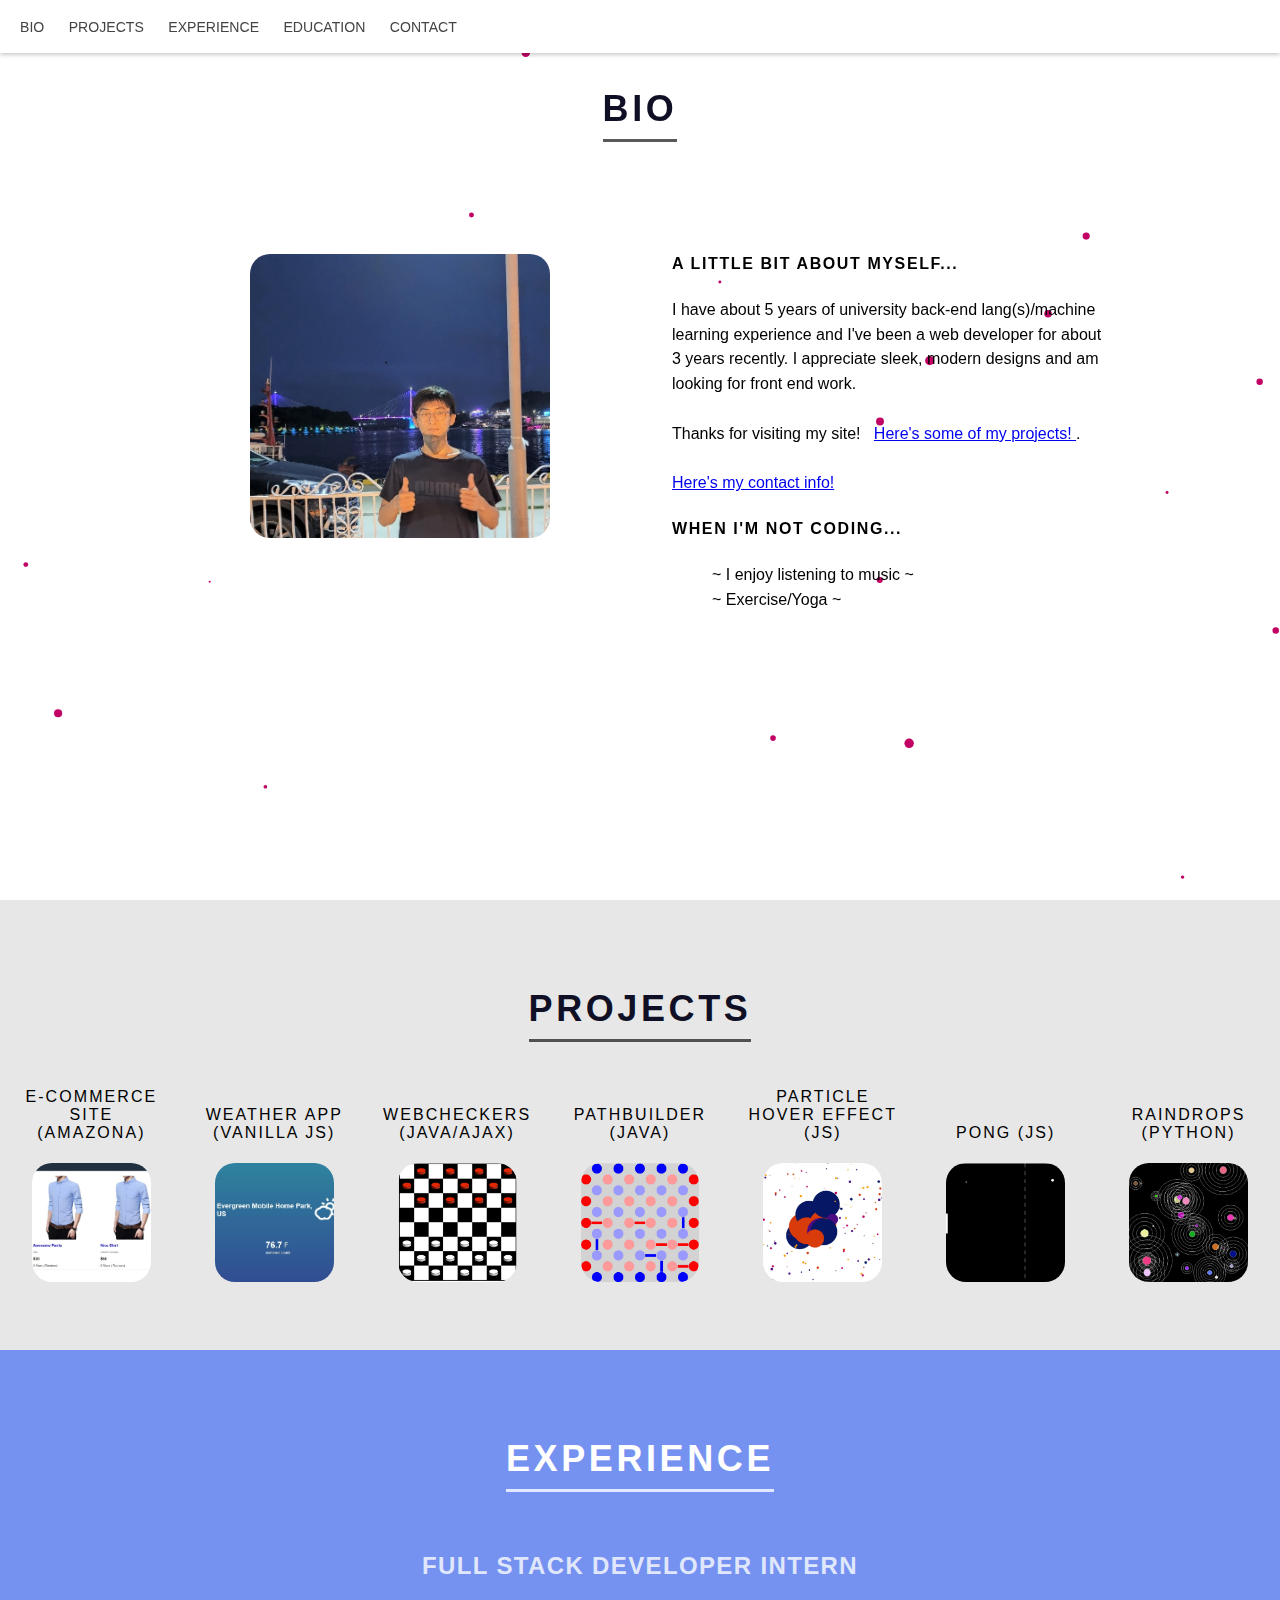
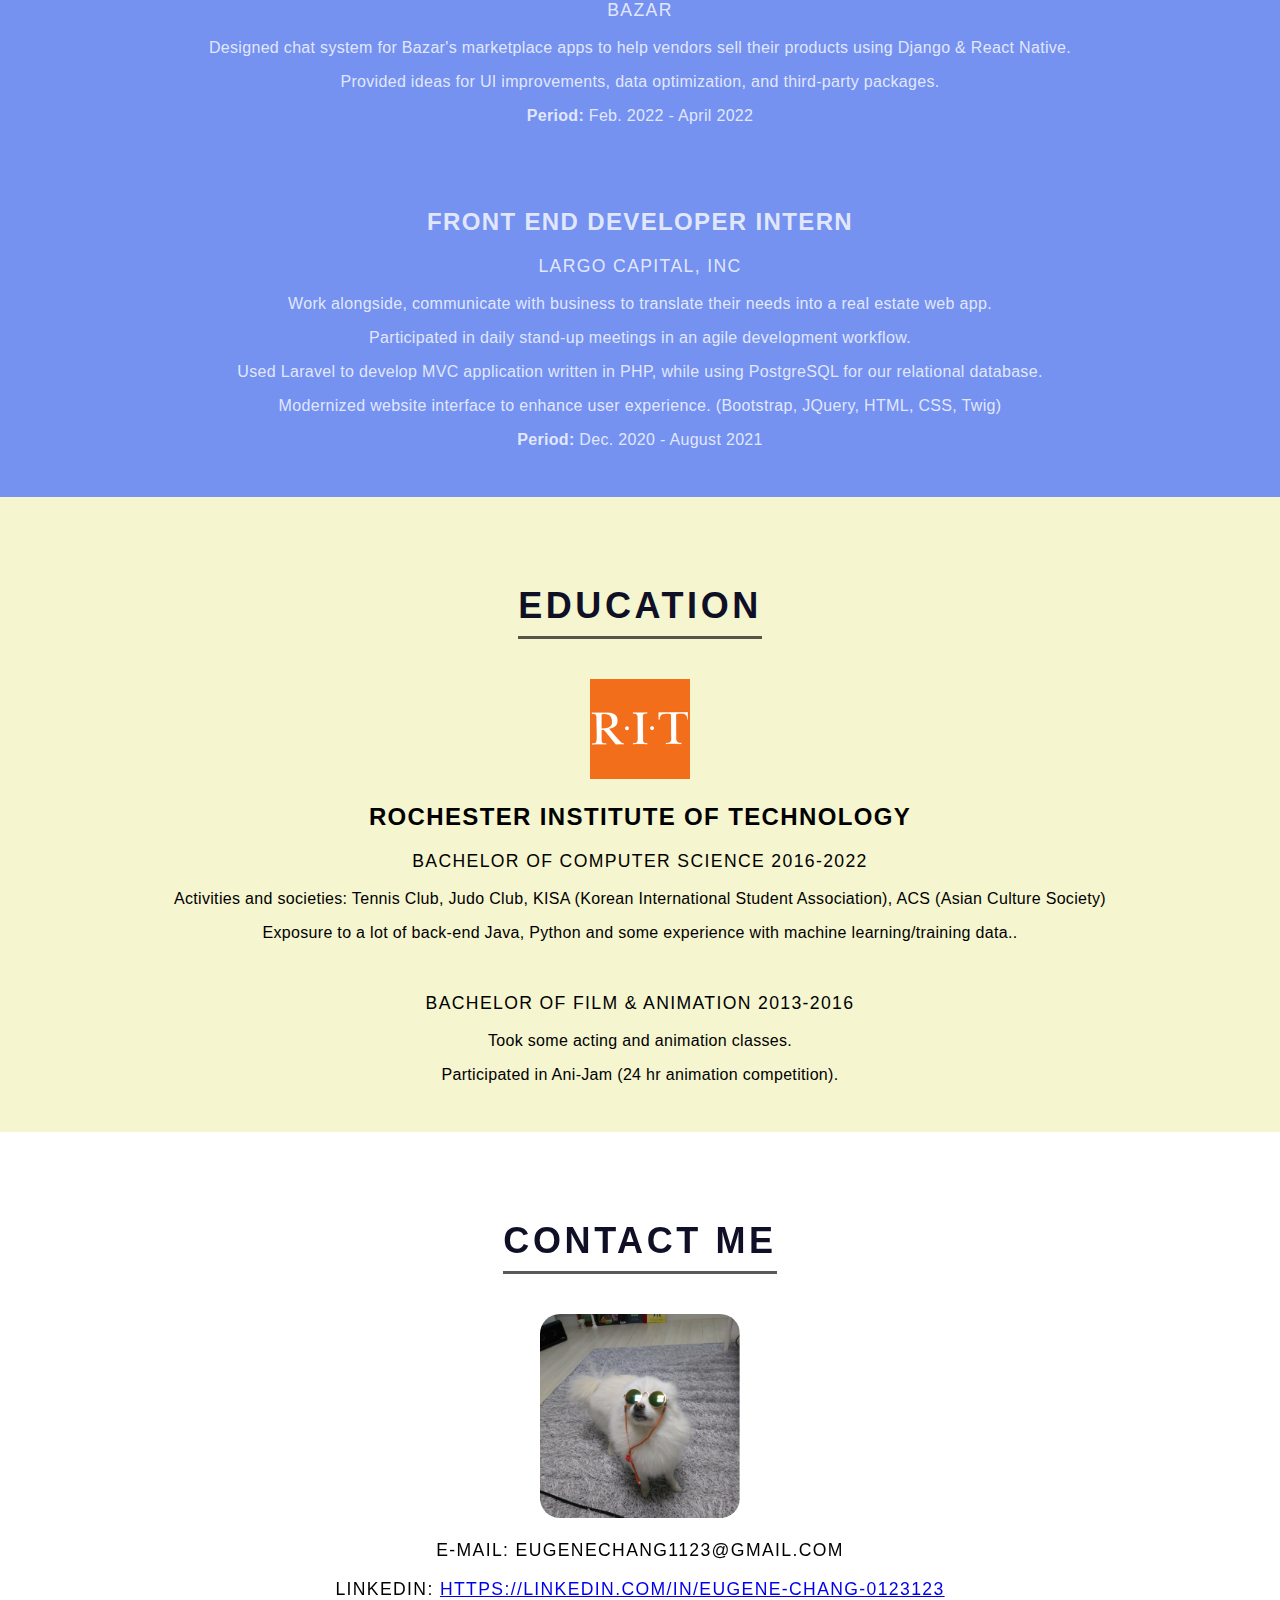
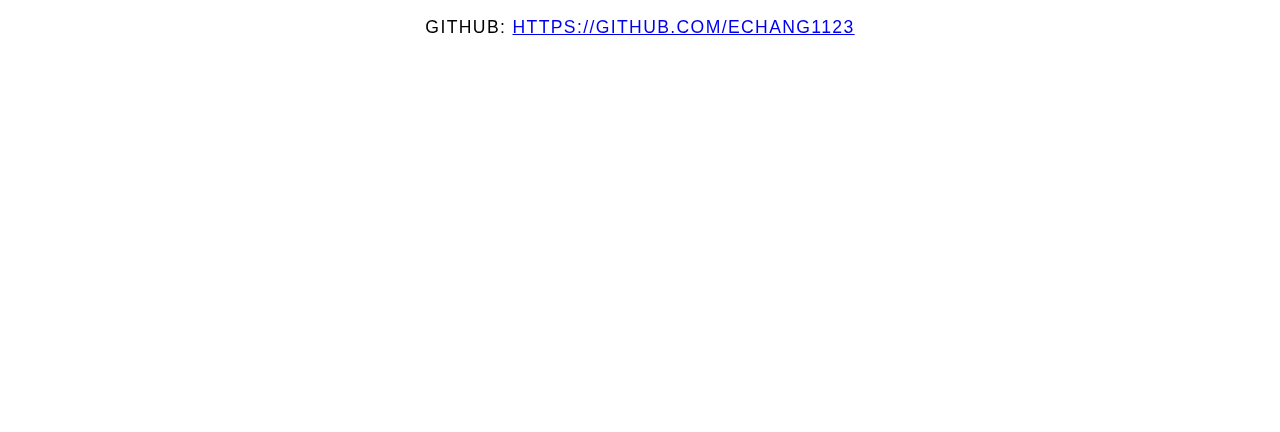
==== commit 2490dc1d: "cleaned up css and responsiveness, also removed pong" ====
--- a/index.html
+++ b/index.html
@@ -15,11 +15,10 @@
             <div id = "nav-container">
                 <nav>
                     <ul>
-                        <li><a href = "#about">About Me</a></li>
-                        <!-- <li><a href = "#skills">Skills</a></li> -->
+                        <li><a href = "#about">Bio</a></li>
+                        <li><a href = "#port">Projects</a></li>
+                        <li><a href = "#exp">Experience</a></li>
                         <li><a href = "#edu">Education</a></li>
-                        <li><a href = "#port">Portfolio</a></li>
-                        <li><a href = "#exp">Experience</a></li>
                         <li><a href = "#contact">Contact</a></li>
                     </ul>
                 </nav>
@@ -31,17 +30,17 @@
         <div class="particles">
           <canvas id = "particlesEffect"></canvas>
         </div>
-
         <div id = "about">
             <div class = "page_header">
                 <div>
-                    <h1 id="about_hdr">About me</h1>           
+                    <h1>Bio</h1>           
                 </div>         
             </div>
 
-              <div class="pong">
+              <!-- <div class="pong">
                 <canvas id = "pongCanvas" width = "1720px" height = "720px"></canvas>
-              </div>
+              </div> -->
+
               <div id = "profile_ctnr">
                   <div id = "profile_pic">
                       <img src = "img/profile_pic.jpg" alt = "profile picture">
@@ -49,8 +48,15 @@
                   <div id="profile_text">
                       <div>
                           <h4>A little bit about myself...</h4>
-                          <p> I'm a web developer who likes modern/elegant designs.  Thanks for visiting my site! <a href = "#port" style="color: white">Here's some work I do </a>.</p>
-                          <p><a href = "#contact" style = "color:white">Click here if you wanna reach out to me!</a>.</p>
+                          <p> I have about 5 years of university back-end lang(s)/machine learning experience and I've been a web developer for about 3 years recently.  
+                            I appreciate sleek, modern designs and am looking for front end work.  
+                            <br/>
+                            <br/>
+                            Thanks for visiting my site!  &nbsp <a href = "#port">Here's some of my projects! </a>.
+                            <br/>
+                            <br/>
+                            <a href = "#contact">Here's my contact info!</a>
+                          </p>
                       </div>
                       <div>
                           <h4>When I'm not coding...</h4>
@@ -63,49 +69,101 @@
               </div>
 
         </div>
-
-        <!-- <div id = "skills">
-            <div class = "page_header">
-                <div>
-                    <h1>Skills</h1>
-                </div>
-            </div>
-
-            <div class = "s_cntnr-1">
-              <div class="s_boxes">
-                <div class = "s_box_1">
-                  <h4>Languages</h4>
-                    <ul>
-                        <li>JavaScript</li>
-                        <li>Java</li>
-                        <li>Python</li>
-                        <li>C#</li>
-                        <li>C</li>
-                    </ul>
-                </div>
-                <div class = "s_box_2">
-                  <h4>Software</h4>
-                  <ul>
-                      <li>Visual Studio, VSCode</li>
-                      <li>Intellij, Py-Charm, C-lion</li>
-                      <li>PostMan</li>
-                      <li>Git</li>
-                      <li>Windows/Unix cmd line</li>
-                      <li>Slack/Trello</li>
-                  </ul>
-                </div>
-              </div>
-            <div class = "s_box_3">
-              <h4>Spoken Languages</h4>
-              <ul>
-                  <li>English</li>
-                  <li>Korean</li>
-                  <li>(Little bit of) Japanese</li>
-              </ul>
-            </div>
-          </div>
-        </div> -->
-
+        <div id = "port">
+          <section>
+              <div class = "page_header">
+                  <div>
+                      <h1 id = "port_header">Projects</h1>
+                  </div>
+              </div>
+              <div class = "port_text">
+                  <div>
+                    <h4>E-Commerce Site (Amazona)</h4>
+                    <div class = "p_img">
+                    <a href="https://github.com/echang1123/amazonaECommerce" target = "_blank" rel = "noopener noreferrer">
+                        <img src = "img/ecommerce_icon.jpg" alt = "ecommerce_site">
+                    </a>
+                    </div>
+                  </div>
+                  <div>
+                      <h4>Weather App (Vanilla JS)</h4>
+                      <div class = "p_img">
+                      <a href="https://github.com/echang1123/weatherAPI" target = "_blank" rel = "noopener noreferrer">
+                          <img src = "img/weather_icon.jpg" alt = "weather_app">
+                      </a>
+                      </div>
+                  </div>
+                  <div>
+                      <h4>WebCheckers (Java/Ajax)</h4>
+                      <div class = "p_img">
+                      <a href="https://github.com/echang1123/webCheckers" target = "_blank" rel = "noopener noreferrer">
+                          <img src = "img/wc_icon.jpg" alt = "web_checkers">
+                      </a>
+                      </div>
+                  </div>
+                  <div>
+                      <h4>PathBuilder (Java)</h4>
+                      <div class = "p_img">
+                      <a href="https://github.com/echang1123/pathbuilder" target = "_blank" rel = "noopener noreferrer">
+                          <img src = "img/pb_icon.jpg" alt = "path_builder">
+                      </a>
+                      </div>
+                  </div>
+                   <div>
+                      <h4>Particle Hover Effect (JS)</h4>
+                      <div class = "p_img">
+                       <a href="https://codepen.io/echang1123/pen/YvmNyz" target = "_blank" rel = "noopener noreferrer">
+                          <img src = "img/particle_icon.jpg" alt = "particles">
+                      </a>
+                      </div>
+                  </div>
+                  <div>
+                      <h4>Pong (JS)</h4>
+                      <div class = "p_img">
+                      <a href="https://codepen.io/echang1123/pen/Yjyzaj" target = "_blank" rel = "noopener noreferrer">
+                          <img src = "img/pong_icon.jpg" alt = "pong">
+                      </a>
+                      </div>
+                  </div>
+                  <div>
+                    <h4>Raindrops (Python)</h4>
+                    <div class = "p_img">
+                    <a href="https://github.com/echang1123/RainDrops_Python" target = "_blank" rel = "noopener noreferrer">
+                        <img src = "img/raindr_icon.jpg" alt = "pong">
+                    </a>
+                    </div>
+                </div>
+              </div>
+          </section>
+        </div>
+        <div id = "exp">
+          <section>
+              <div class = "page_header">
+                  <div>
+                      <h1>Experience</h1>
+                  </div>
+              </div>
+              <div class = "exp_ctnr">
+                  <div class = "exp_text">
+                      <h2>Full Stack Developer Intern</h2>
+                      <h3>Bazar</h3>
+                      <p>Designed chat system for Bazar's marketplace apps to help vendors sell their products using Django & React Native.</p>
+                      <p>Provided ideas for UI improvements, data optimization, and third-party packages.</p>
+                      <p><strong>Period:</strong> Feb. 2022 - April 2022</p>
+                  </div>
+
+                  <div class = "exp_text">
+                      <h2>Front End Developer Intern</h2>
+                      <h3>Largo Capital, Inc</h3>
+                      <p>Work alongside, communicate with business to translate their needs into a real estate web app.</p>
+                      <p>Participated in daily stand-up meetings in an agile development workflow.</p>
+                      <p>Used Laravel to develop MVC application written in PHP, while using PostgreSQL for our relational database.</p>
+                      <p>Modernized website interface to enhance user experience. (Bootstrap, JQuery, HTML, CSS, Twig)</p>
+                      <p><strong>Period:</strong> Dec. 2020 - August 2021</p>
+                  </div>
+              </div>
+          </section>
+        </div>
         <div id = "edu">
             <section>
                 <div class = "page_header">
@@ -115,7 +173,7 @@
                 </div>
                 <div class = "edu_ctnr">
                     <div id = "edu_text">
-                        <img src = "img/rit_logo.png" alt = "rit_logo" height = "6%" width = "6%" >
+                        <img src = "img/rit_logo.png" alt = "rit_logo" width = "100px" >
                         <h2>Rochester Institute of Technology</h2>
                         <h3>Bachelor of Computer Science 2016-2022</h3>
                         <p>Activities and societies: Tennis Club, Judo Club, KISA (Korean International Student Association), ACS (Asian Culture Society)</p>
@@ -128,93 +186,6 @@
                 </div>
             </section>
         </div>
-        <div id = "port">
-            <section>
-                <div class = "page_header">
-                    <div>
-                        <h1>Projects</h1>
-                    </div>
-                </div>
-                <div class = "port_text">
-                    <div>
-                      <h4>E-Commerce Site (Amazona)</h4>
-                      <div class = "p_img">
-                      <a href="https://github.com/echang1123/amazonaECommerce" target = "_blank" rel = "noopener noreferrer">
-                          <img src = "img/ecommerce_icon.jpg" alt = "ecommerce_site">
-                      </a>
-                      </div>
-                    </div>
-                    <div>
-                        <h4>Weather App (Vanilla JS)</h4>
-                        <div class = "p_img">
-                        <a href="https://github.com/echang1123/weatherAPI" target = "_blank" rel = "noopener noreferrer">
-                            <img src = "img/weather_icon.jpg" alt = "weather_app">
-                        </a>
-                        </div>
-                    </div>
-                    <div>
-                        <h4>WebCheckers (Java/Ajax/Json/Spark)</h4>
-                        <div class = "p_img">
-                        <a href="https://github.com/echang1123/webCheckers" target = "_blank" rel = "noopener noreferrer">
-                            <img src = "img/wc_icon.jpg" alt = "web_checkers">
-                        </a>
-                        </div>
-                    </div>
-                    <div>
-                        <h4>PathBuilder (Java)</h4>
-                        <div class = "p_img">
-                        <a href="https://github.com/echang1123/pathbuilder" target = "_blank" rel = "noopener noreferrer">
-                            <img src = "img/pb_icon.jpg" alt = "path_builder">
-                        </a>
-                        </div>
-                    </div>
-                     <div>
-                        <h4>Particles Hover Effect (JS Canvas)</h4>
-                        <div class = "p_img">
-                         <a href="https://codepen.io/echang1123/pen/YvmNyz" target = "_blank" rel = "noopener noreferrer">
-                            <img src = "img/particle_icon.jpg" alt = "particles">
-                        </a>
-                        </div>
-                    </div>
-                    <div>
-                        <h4>Pong (JS Canvas)</h4>
-                        <div class = "p_img">
-                        <a href="https://codepen.io/echang1123/pen/Yjyzaj" target = "_blank" rel = "noopener noreferrer">
-                            <img src = "img/pong_icon.jpg" alt = "pong">
-                        </a>
-                        </div>
-                    </div>
-                </div>
-            </section>
-        </div>
-        <div id = "exp">
-            <section>
-                <div class = "page_header">
-                    <div>
-                        <h1>Experience</h1>
-                    </div>
-                </div>
-                <div class = "exp_text">
-                    <div class = "exp_text">
-                        <h2>Full Stack Developer Intern</h2>
-                        <h3>Bazar</h3>
-                        <p>Designed chat system for Bazar's marketplace apps to help vendors sell their products using Django & React Native.</p>
-                        <p>Provided ideas for UI improvements, data optimization, and third-party packages.</p>
-                        <p><strong>Period:</strong> Feb. 2022 - April 2022</p>
-                    </div>
-
-                    <div class = "exp_text">
-                        <h2>Front End Developer Intern</h2>
-                        <h3>Largo Capital, Inc</h3>
-                        <p>Work alongside, communicate with business to translate their needs into a real estate web app.</p>
-                        <p>Participated in daily stand-up meetings in an agile development workflow.</p>
-                        <p>Used Laravel to develop MVC application written in PHP, while using PostgreSQL for our relational database.</p>
-                        <p>Modernized website interface to enhance user experience. (Bootstrap, JQuery, HTML, CSS, Twig)</p>
-                        <p><strong>Period:</strong> Dec. 2020 - August 2021</p>
-                    </div>
-                </div>
-            </section>
-        </div>
         <div id = "contact">
             <section>
                 <div class = "page_header">
@@ -224,17 +195,15 @@
                 </div>
                 <div class = "contact_text">
                     <div>
-                        <img src = "img/contact_photo.jpg" alt = "contact" width = "18%">
+                        <img src = "img/contact_photo.jpg" alt = "contact" width = "200px">
                         <h3>E-mail: eugenechang1123@gmail.com</h3>
                         <h3>LinkedIn: <a href = "https://www.linkedin.com/in/eugene-chang-0123123/" target = "_blank" rel = "noopener noreferrer" style="">https://linkedin.com/in/eugene-chang-0123123</a></h3>
-                        <!-- <h3>CodePen: <a href = "https://codepen.io/echang1123/#" target = "_blank" rel = "noopener noreferrer" style = "">https://codepen.io/echang1123/#</a></h3> -->
                         <h3>Github: <a href = "https://github.com/echang1123" target = "_blank" rel = "noopener noreferrer" style = "">https://github.com/echang1123</a></h3>
                     </div>
                 </div>
             </section>
         </div>
-
-        <script src = "js/pong.js"></script>
+        <!-- <script src = "js/pong.js"></script> -->
         <script src = "js/particle_effect.js"></script>
     </body>
 </html>--- a/css/styles.css
+++ b/css/styles.css
@@ -3,7 +3,16 @@
   margin: 0;
   scroll-behavior: smooth;
 }
-
+/* For creating a separate top Nav Bar with shadow */
+header {
+  background: white;
+  box-shadow: 0 2px 4px 0 rgba(0,0,0,0.2);
+}
+.header::after {
+  content: '';
+  display: table;
+  clear: both;
+}
 #navbar {
   position: fixed;
   width: 100%;
@@ -17,19 +26,6 @@
   font-family: 'Work Sans', sans-serif;
   font-weight: 200;
 }
-
-/* For creating a separate top Nav Bar with shadow */
-header {
-  background: white;
-  box-shadow: 0 2px 4px 0 rgba(0,0,0,0.2);
-}
-
-.header::after {
-  content: '';
-  display: table;
-  clear: both;
-}
-
 nav {
     float: left;
 }
@@ -50,9 +46,6 @@
     text-decoration: none;
     text-transform: uppercase;
     font-size: 0.88em;
-}
-nav a:hover {
-    color: #000;
 }
 nav a::before {
     content: '';
@@ -68,109 +61,133 @@
 nav a:hover::before {
   width: 100%;
 }
-.active {
-    color: orangered;
-    font-weight: 600;
-}
-.active:hover {
-    color: orangered;
-}
-.active::before {  
-    background-color: orangered;
-}
-.sticky {
-    position: fixed;
-    top: 0;
-    width: 100%;
-}
+
+.particles {
+  position: fixed;
+  z-index: -1;
+}
+
+h1 {
+  text-transform: uppercase;
+  font-size: 2.25em;
+  color: #0f1025;
+  letter-spacing: 0.1em;
+  border-bottom: 0.085em solid rgba(0, 0, 0, 0.651);
+  padding-bottom: .255em;
+}
+
+h2, h3 {
+  text-transform: uppercase;
+}
+h3 {
+  font-weight: 400;
+  font-size: 1.1em;
+}
+
+h4 {
+  letter-spacing: 0.1em;
+  text-transform: uppercase;
+  margin: 1 1 1 1;
+}
+
+.page_header {
+  display: flex;
+  font-family: 'Source Sans Pro', Helvetica, Arial, sans-serif;
+  justify-content: center;
+}
+.page_header div {
+  margin-top: 4em;
+  z-index: 0;
+  margin-bottom: 0
+}
+
 #about {
-    color: white;
     height: 100%;
 }
-
 #about h1 {
   font-weight: bold;
 }
-.page_header, #profile_ctnr, .edu_ctnr, .exp_text, .port_text, .contact_text {
-    font-family: 'Source Sans Pro', Helvetica, Arial, sans-serif;
-    display: flex;
-    justify-content: center;
-}
-.page_header div {
-    margin-top: 4em;
-    margin-bottom: 1.3em;
-    z-index: 0;
-}
-
-h1 {
-    text-transform: uppercase;
-    font-size: 2.25em;
-    color: #0f1025;
-    letter-spacing: 0.1em;
-    border-bottom: 0.085em solid rgba(0, 0, 0, 0.651);
-    padding-bottom: .255em;
-}
-h4 {
-    letter-spacing: 0.1em;
-    text-transform: uppercase;
-    margin: 1 1 1 1;
-}
-
-.port_text {
-  margin-bottom: 3em;
+
+
+#port {
+  background-color: rgb(231, 231, 231);
+}
+.port_text div{
+  margin-bottom: 2em;
+}
+.port_text img {
+  border-radius: 20px;
 }
 #port h4 {
   font-weight: normal;
   letter-spacing: 0.13em;
 }
 
+.port_text {
+  font-family: 'Source Sans Pro', Helvetica, Arial, sans-serif;
+  justify-content: center;
+  margin-left: 15em;
+  margin-right: 15em;
+
+  display: grid;
+  grid-template-columns: repeat(auto-fit, minmax(180px, 1fr));
+  justify-content: center;
+  align-items: end;
+  z-index: 0;
+}
+.port_text div {
+  margin-right: 1em;
+  margin-left: 1em;
+  justify-self: center;
+}
+.port_text h4 {
+  text-align: center;
+  z-index:  0;
+  position: relative;
+}
+.port_text img {
+  width: 100%;
+  height: 100%;
+}
+.p_img {
+z-index: 0;
+position: relative;
+}
+
 #profile_ctnr {
+  font-family: 'Source Sans Pro', Helvetica, Arial, sans-serif;
+  display: flex;
+  justify-content: center;
+
   display: flex;
   margin-top: 4em;
-  /* width: 1300px; */
+  margin-bottom: 3em;
   justify-content: space-evenly;
-  flex-wrap: wrap;
-  
-}
-
+  flex-wrap: wrap;  
+}
 #profile_ctnr div {
-    /* padding: .62em; */
-    /* margin-left: 0.92em; */
-    /* margin-right: 0.92em; */
-    /* margin: 10px; */
     position: relative;
-    /* border: 3px solid white; */
-    /* display */
 }
 #profile_pic {
-    /* top: 10em; */
-    top: 1em;
-    left: 1.5em;
-
+    top: 1.5em;
+    margin-left: 8.0em;
 }
 #profile_pic img {
   border-radius: 20px;
   width: 300px;
-  /* right: 1em; */
   height: auto;
-  /* justify-content: center; */
 }
 #profile_text {
   width: 430px;
-  /* top: 8em; */
-  left: 3em;
   margin-right: 3.5em;
 }
-
 #profile_text div {
   line-height: 155%;
 }
-
 #interests {
   list-style-type: none;
 }
-
-.pong {
+/* .pong {
   position: absolute;  
   top: 11em;
   bottom: 5em; 
@@ -178,189 +195,115 @@
   left: 3em;
   right: 3em;
   z-index: 0;
-  /* margin: 2.3em 3em 0em 3em; */
-  /* position: ; */
-}
-
+}
 #pongCanvas {
   border-radius: 30px;
   width: 100%; 
   height: 100%;
-
-}
-
-.particles {
-  position: fixed;
-  z-index: 0;
-}
-#skills {
-    background-color: #50505028;
-    color: black; 
-    height: 100%;
-}
-.page_header div, #edu .page_header div, #exp .page_header div, #port .page_header div, #cont .page_header div {
-    margin-bottom: 0;
-}
-#skills h1 {
-    color: white;
-    border-bottom-color: #7EF9FF;
-}
-#skills li {
-    text-transform: uppercase;
-    letter-spacing: 0.1em;
-    line-height: 140%;
-}
-.s_cntnr-1 {
-  font-family: 'Source Sans Pro', Helvetica, Arial, sans-serif;
-
-}
-.s_box_1, .s_box_2, .s_box_3 {
-  background-color: rgba(255, 255, 255, 0.726);
-  box-shadow: 0 2px 4px 0 rgba(0,0,0,0.2);
-}
-.s_boxes {
-  display: flex;
-  flex-direction: row;
-  justify-content: center;
-}
-.s_box_1 {
-  margin-bottom: 3rem;
-  padding: .75rem .75rem .75rem .75rem;
-  border-radius: 30px;
-  margin-right: 2rem;
-  z-index: 0;
-}
-.s_box_2 {
-  height: 90%;
-  border-radius: 30px;
-  padding: .75rem .75rem .75rem .75rem;
-  z-index: 0;
-}
-.s_box_3 {
-  display: flex;
-  position: absolute;
-  margin-left: 40%;
-  margin-right: 40%;
-  padding: .75rem .75rem .75rem .75rem;
-  border-radius: 30px;
-  z-index: 0;
-}
+} */
+
 #edu {
     background-color: rgb(245, 245, 207);
 }
-
-.edu_ctnr, .exp_text, .contact_text {
-    display: block;
-}
 .edu_ctnr {
+  font-family: 'Source Sans Pro', Helvetica, Arial, sans-serif;
+  display: flex;
+  justify-content: center;
+
+  display: block;
   position: relative;
-  z-index: 0;
-}
-.edu_ctnr div, .exp_text div, .contact_text div {
+}
+
+
+#edu p {
+  letter-spacing: 0.020em;
+  font-size: 1em;
+}
+
+.edu_ctnr div, .contact_text div {
     text-align: center;
     padding: 1em 1.5em 2em 1.5em; 
     letter-spacing: 0.085em;
 }
 
+
+#exp {
+  background-color: rgb(117, 146, 241);
+  color: rgba(255, 255, 255, 0.801);
+}
+
+#exp h1 {
+  text-align: center;
+  border-bottom-color: rgba(255, 255, 255, 0.801);
+  color: white;
+}
+
+
+.exp_ctnr div {
+  text-align: center;
+  padding: 1em 1.5em 2em 1.5em; 
+  letter-spacing: 0.085em;
+  border-bottom-color: white;
+}
+
+.exp_text {
+  display: block;
+  font-family: 'Source Sans Pro', Helvetica, Arial, sans-serif;
+  justify-content: center;
+}
+
 #exp p {
   font-size: 1em;
   letter-spacing: 0.020em;
 }
 
-h2, h3 {
-    text-transform: uppercase;
-}
-h3 {
-    font-weight: 400;
-    font-size: 1.1em;
-}
-
-#edu p {
-    letter-spacing: 0.020em;
-    font-size: 1em;
-}
-
-.port_text {
-    display: grid;
-    grid-template-columns: repeat(auto-fit, minmax(200px, 1fr));
-    /* max-width: 100%; */
-    justify-content: center;
-    align-items: end;
-    z-index: 0;
-}
-.port_text div {
-    margin-right: 1em;
-    margin-left: 1em;
-}
-.port_text h4 {
-    text-align: center;
-    z-index:  0;
-    position: relative;
-}
-.port_text img {
-    width: 100%;
-    height: 100%;
-}
-.p_img {
-  z-index: 0;
-  position: relative;
-}
-#exp {
-    background-color: rgba(38, 73, 189, 0.637);
-    color: rgba(255, 255, 255, 0.801);
-    z-index: 0;
-}
-#exp h1 {
-    text-align: center;
-    border-bottom-color: rgba(255, 255, 255, 0.801);;
-    color: white;
-}
-.exp_text {
-  position: relative;
-  z-index: 0;
-}
-.exp_text div {
-  border-bottom-color: white;
-}
-
 #contact {
     width: 100%;
     height: 100%;
 }
+#contact img {
+  border-radius: 20px;
+}
+.contact_text {
+  font-family: 'Source Sans Pro', Helvetica, Arial, sans-serif;
+  justify-content: center;
+}
+
+/* Media Queries */
 
 @media (max-width: 535px) {
   #nav-container {
-    font-size: .65em;
-  }
-}
-
-@media (max-width: 676px) {
-
-}
-
-@media (max-width: 802px) {
+    font-size: .90em;
+  }
+}
+@media (max-width: 795px) {
+  #about {
+    height: auto;
+  }
   #profile_ctnr {
-    margin-top: 1em;
+    margin-top: 0em;
   }
   #profile_text {
-    top: 1em;
-    font-size: .8em;
-    /* width: 400px; */
-  }
+    top: 2em;
+    font-size: .9em;
+    margin-left: 1em;
+    width: 100vw;
+  }
+  #profile_pic img {
+    width: 35vw;
+  }
+}
+@media (max-width: 1055px) {
   #profile_pic {
-    left: 0;
-  }
-  #profile_pic img {
-    width: 38vw;
-  }
-  /* #profile_text {
-    width: 400px;
-  } */
-}
-@media (max-width: 1055px) {
-  .pong {
-    left: .5em;
-    right: .5em;
-    bottom: .5em;
+    margin-left: 0em;
+  }
+  #profile_text {
+    margin-right: 0em;
+  }
+}
+@media (max-width: 1600px) {
+  .port_text {
+    margin-left: 0em;    
+    margin-right: 0em;    
   }
 }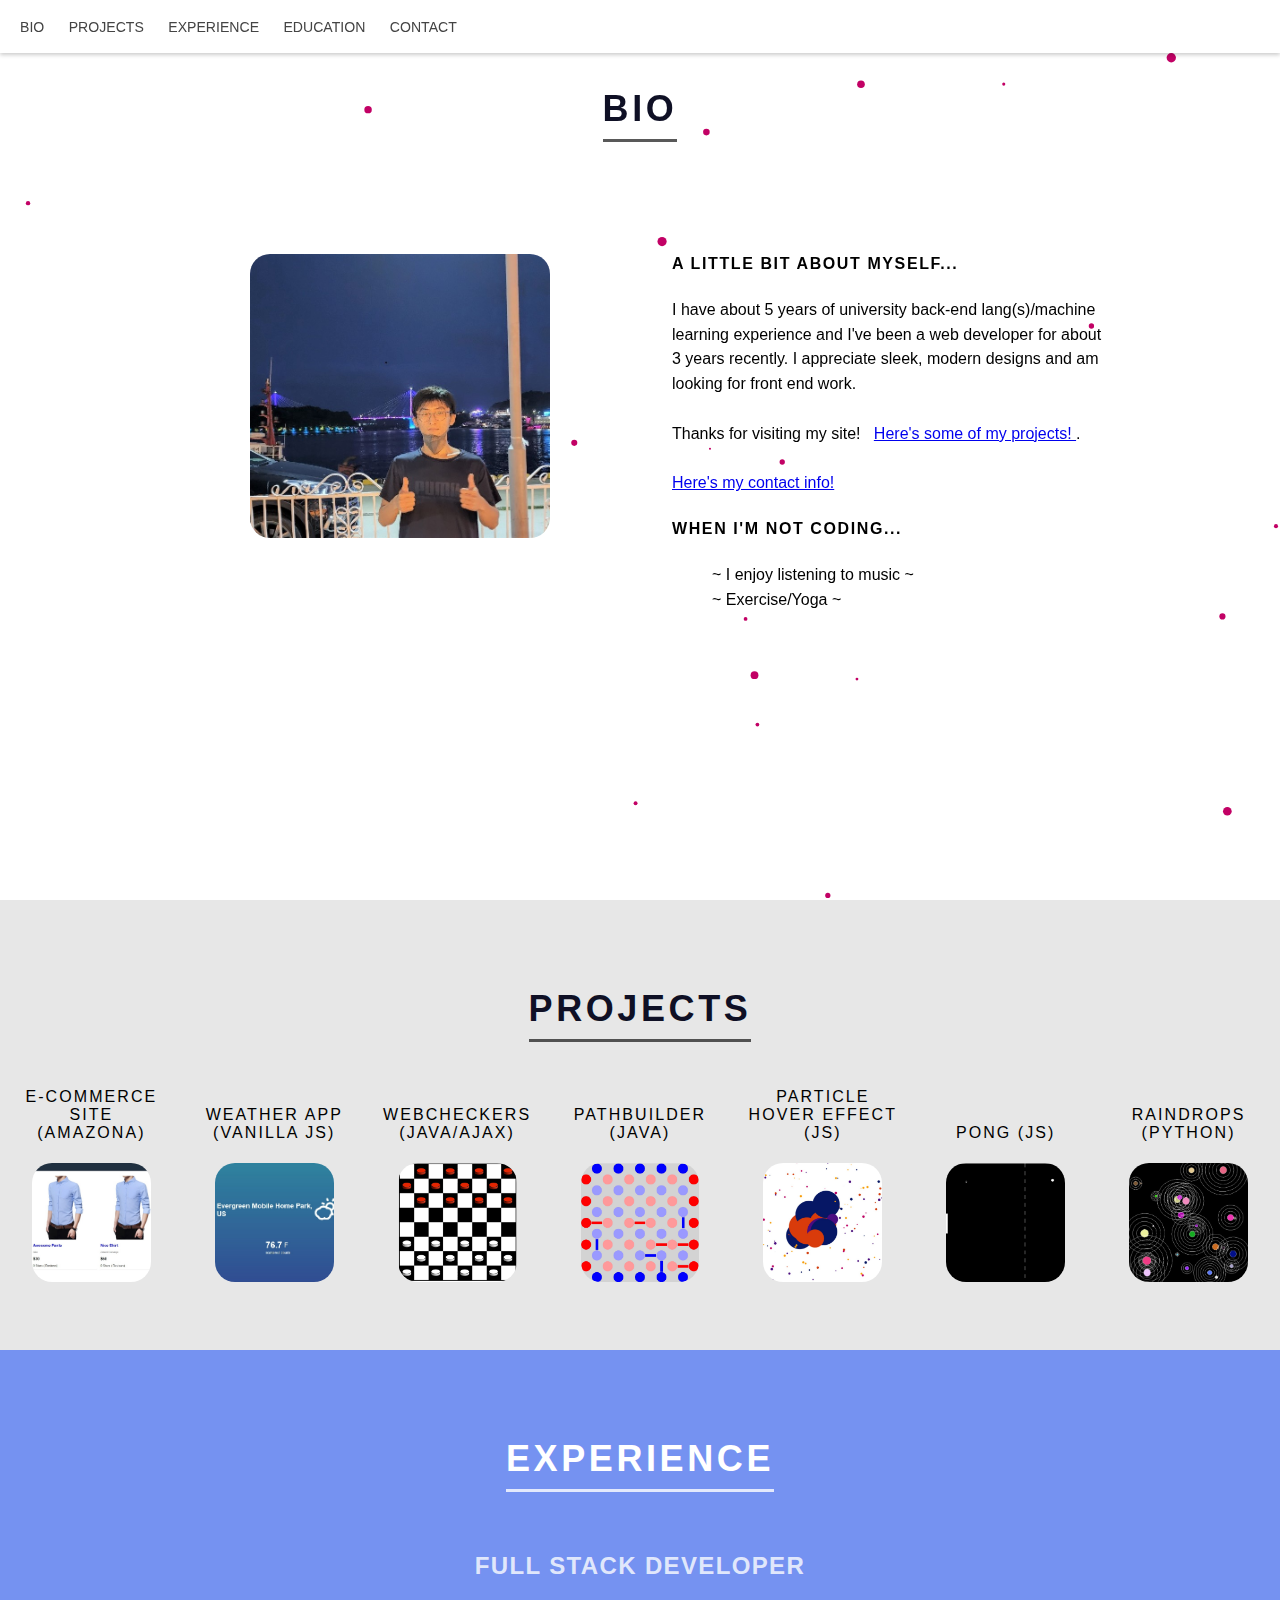
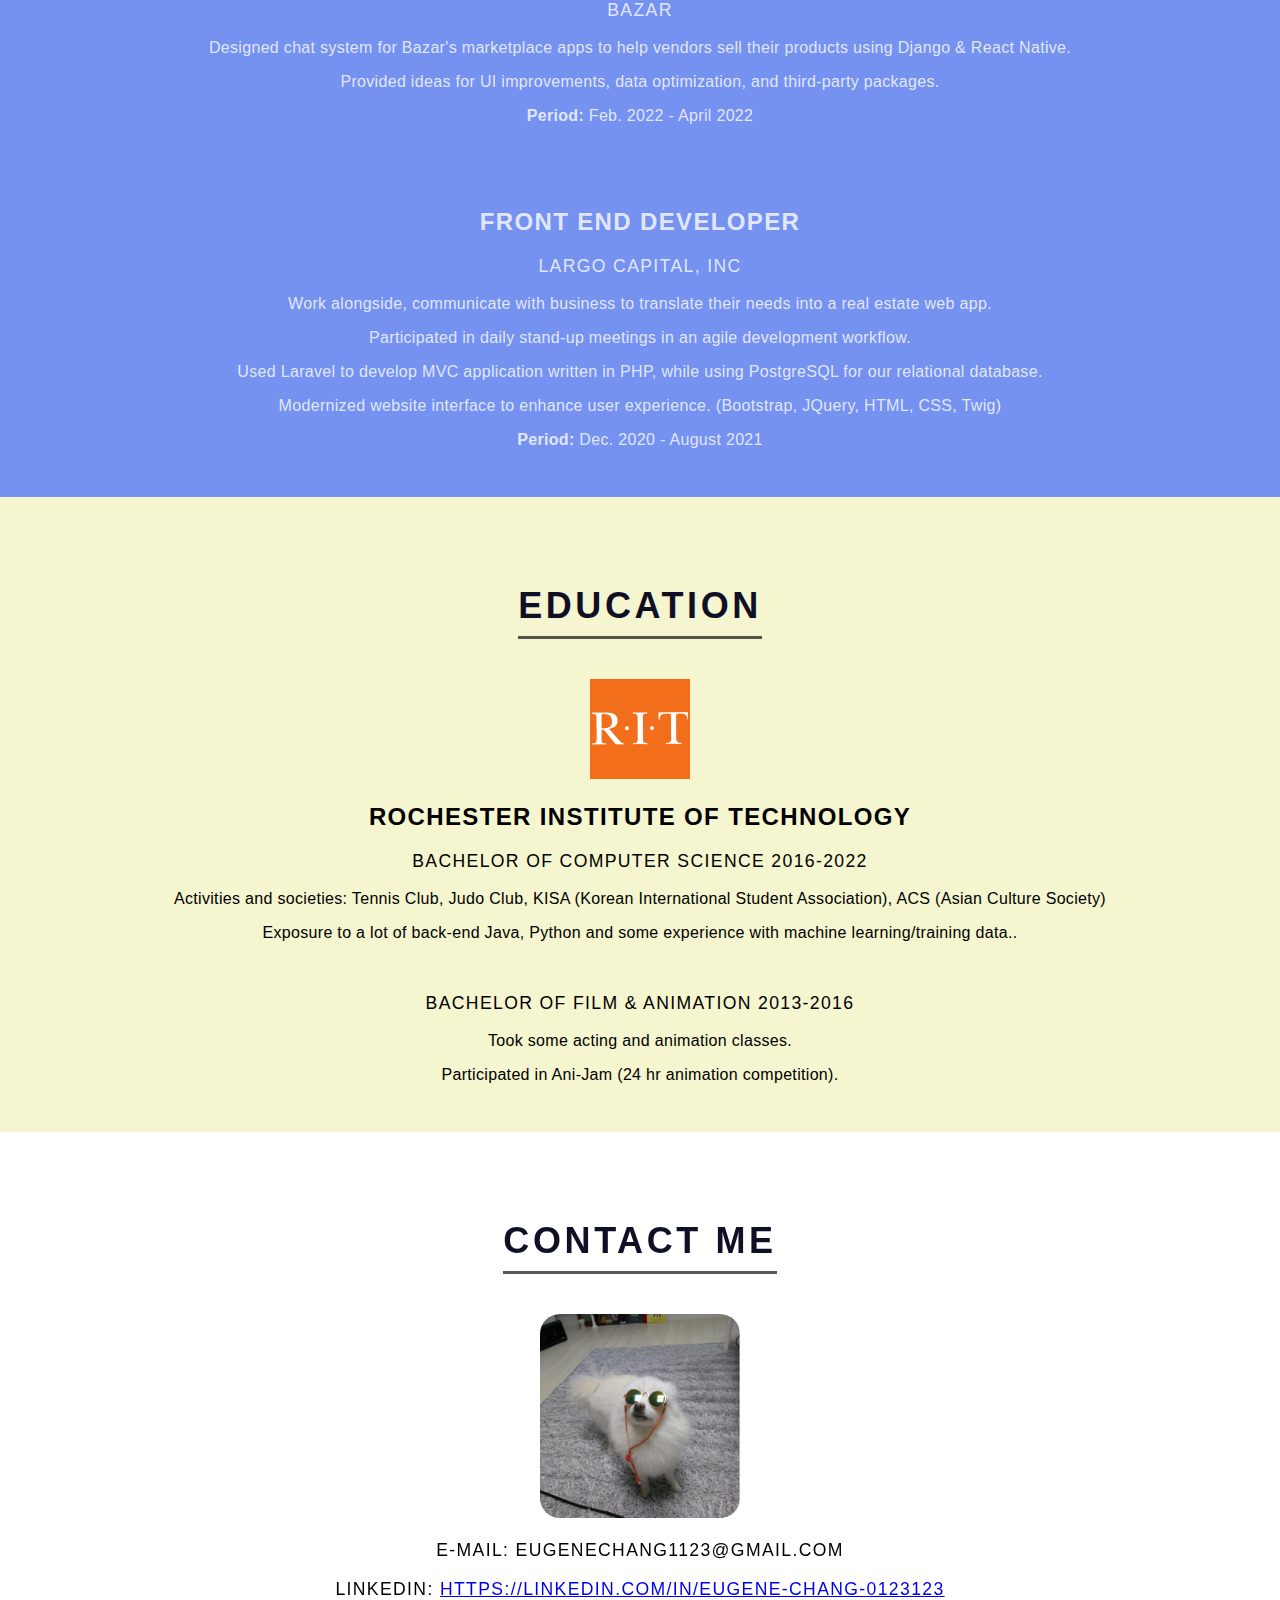
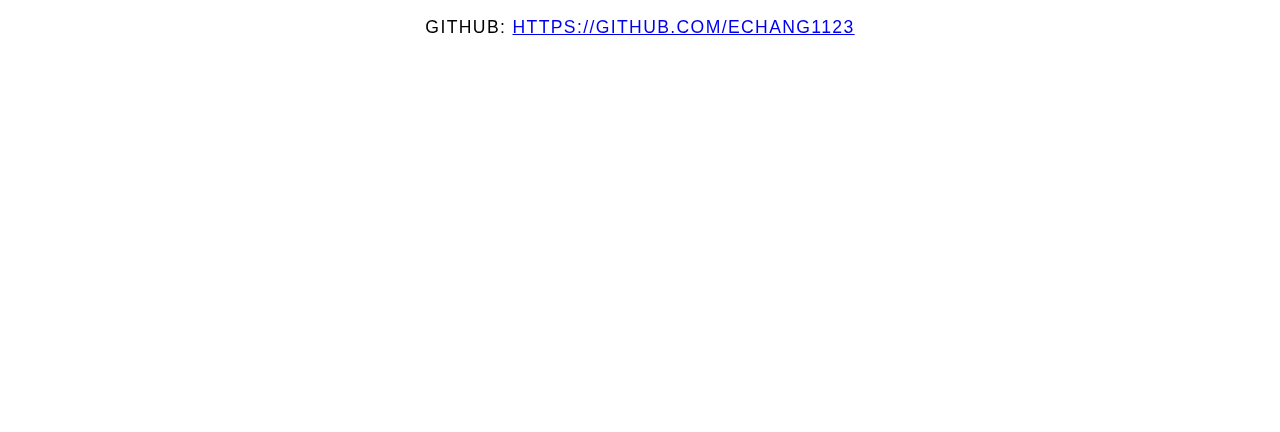
==== commit ae8be1b1: "changed exp headers" ====
--- a/index.html
+++ b/index.html
@@ -145,7 +145,7 @@
               </div>
               <div class = "exp_ctnr">
                   <div class = "exp_text">
-                      <h2>Full Stack Developer Intern</h2>
+                      <h2>Full Stack Developer</h2>
                       <h3>Bazar</h3>
                       <p>Designed chat system for Bazar's marketplace apps to help vendors sell their products using Django & React Native.</p>
                       <p>Provided ideas for UI improvements, data optimization, and third-party packages.</p>
@@ -153,7 +153,7 @@
                   </div>
 
                   <div class = "exp_text">
-                      <h2>Front End Developer Intern</h2>
+                      <h2>Front End Developer</h2>
                       <h3>Largo Capital, Inc</h3>
                       <p>Work alongside, communicate with business to translate their needs into a real estate web app.</p>
                       <p>Participated in daily stand-up meetings in an agile development workflow.</p>
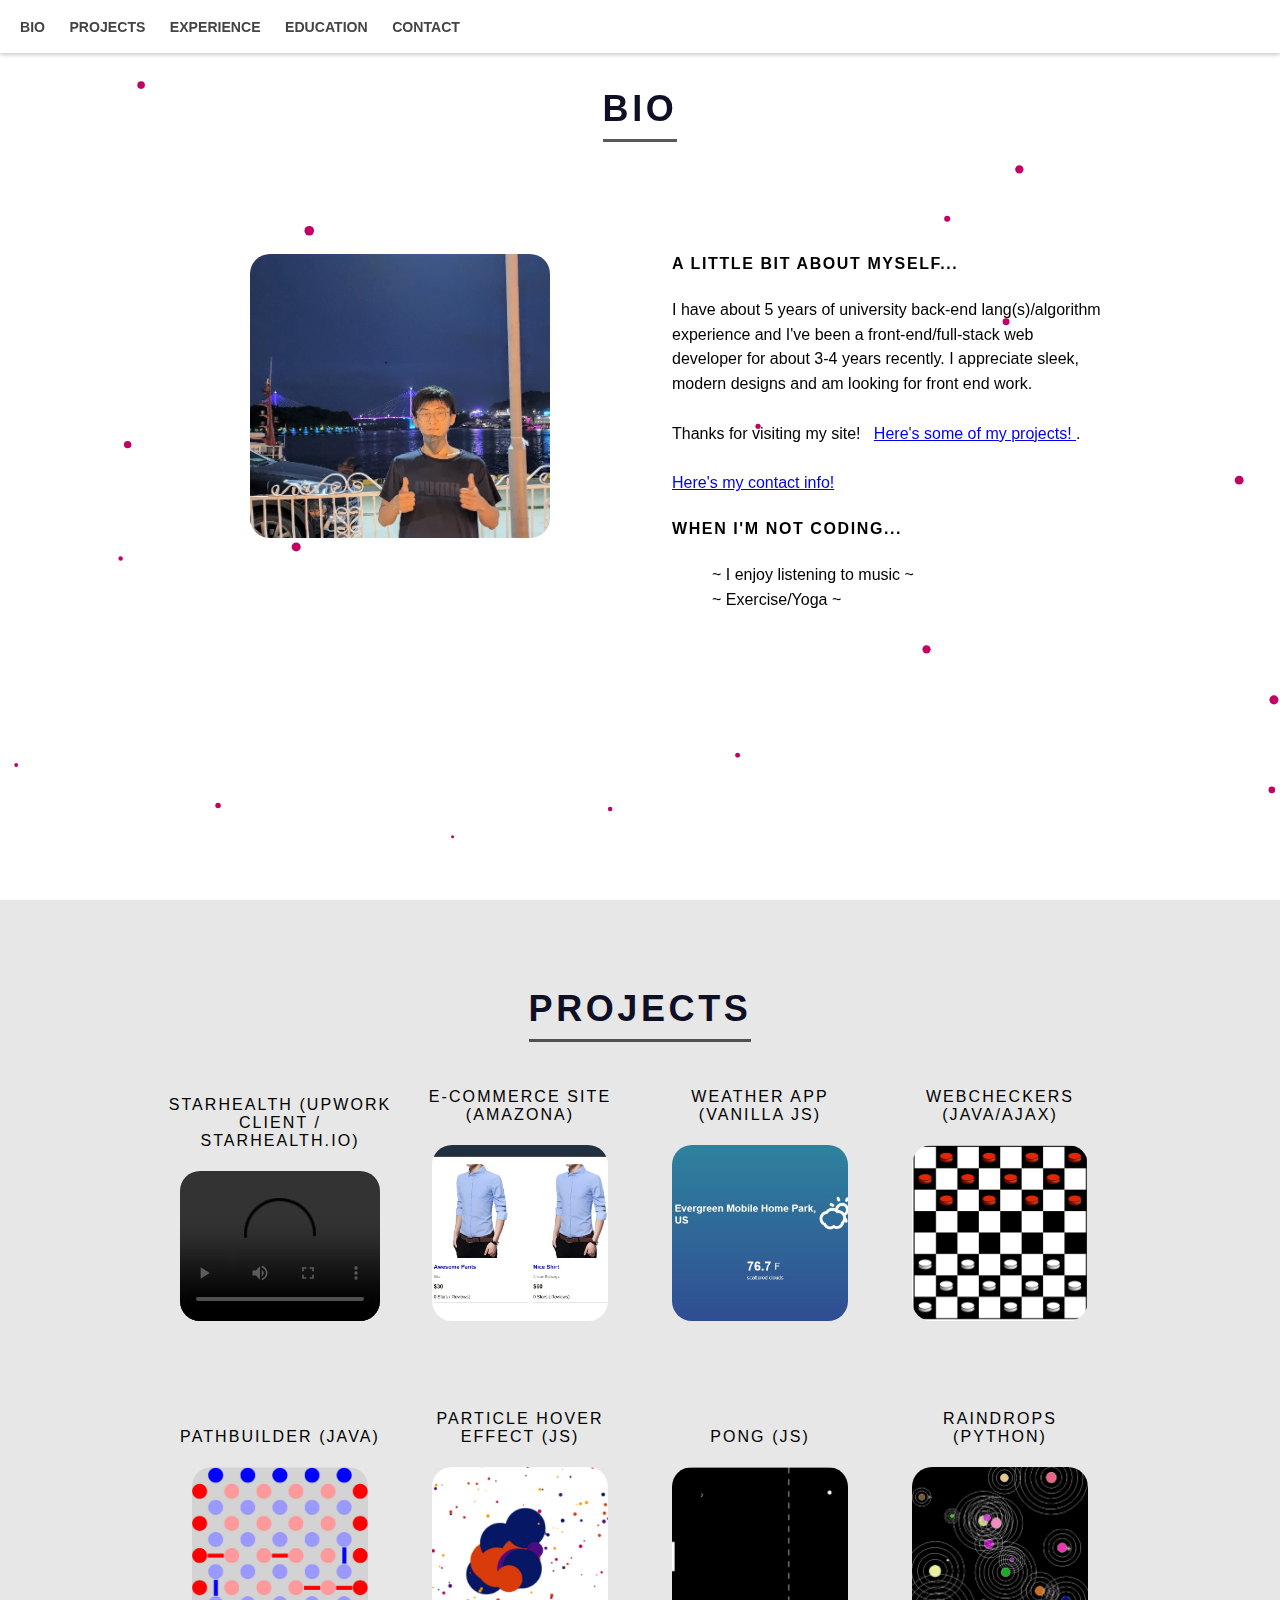
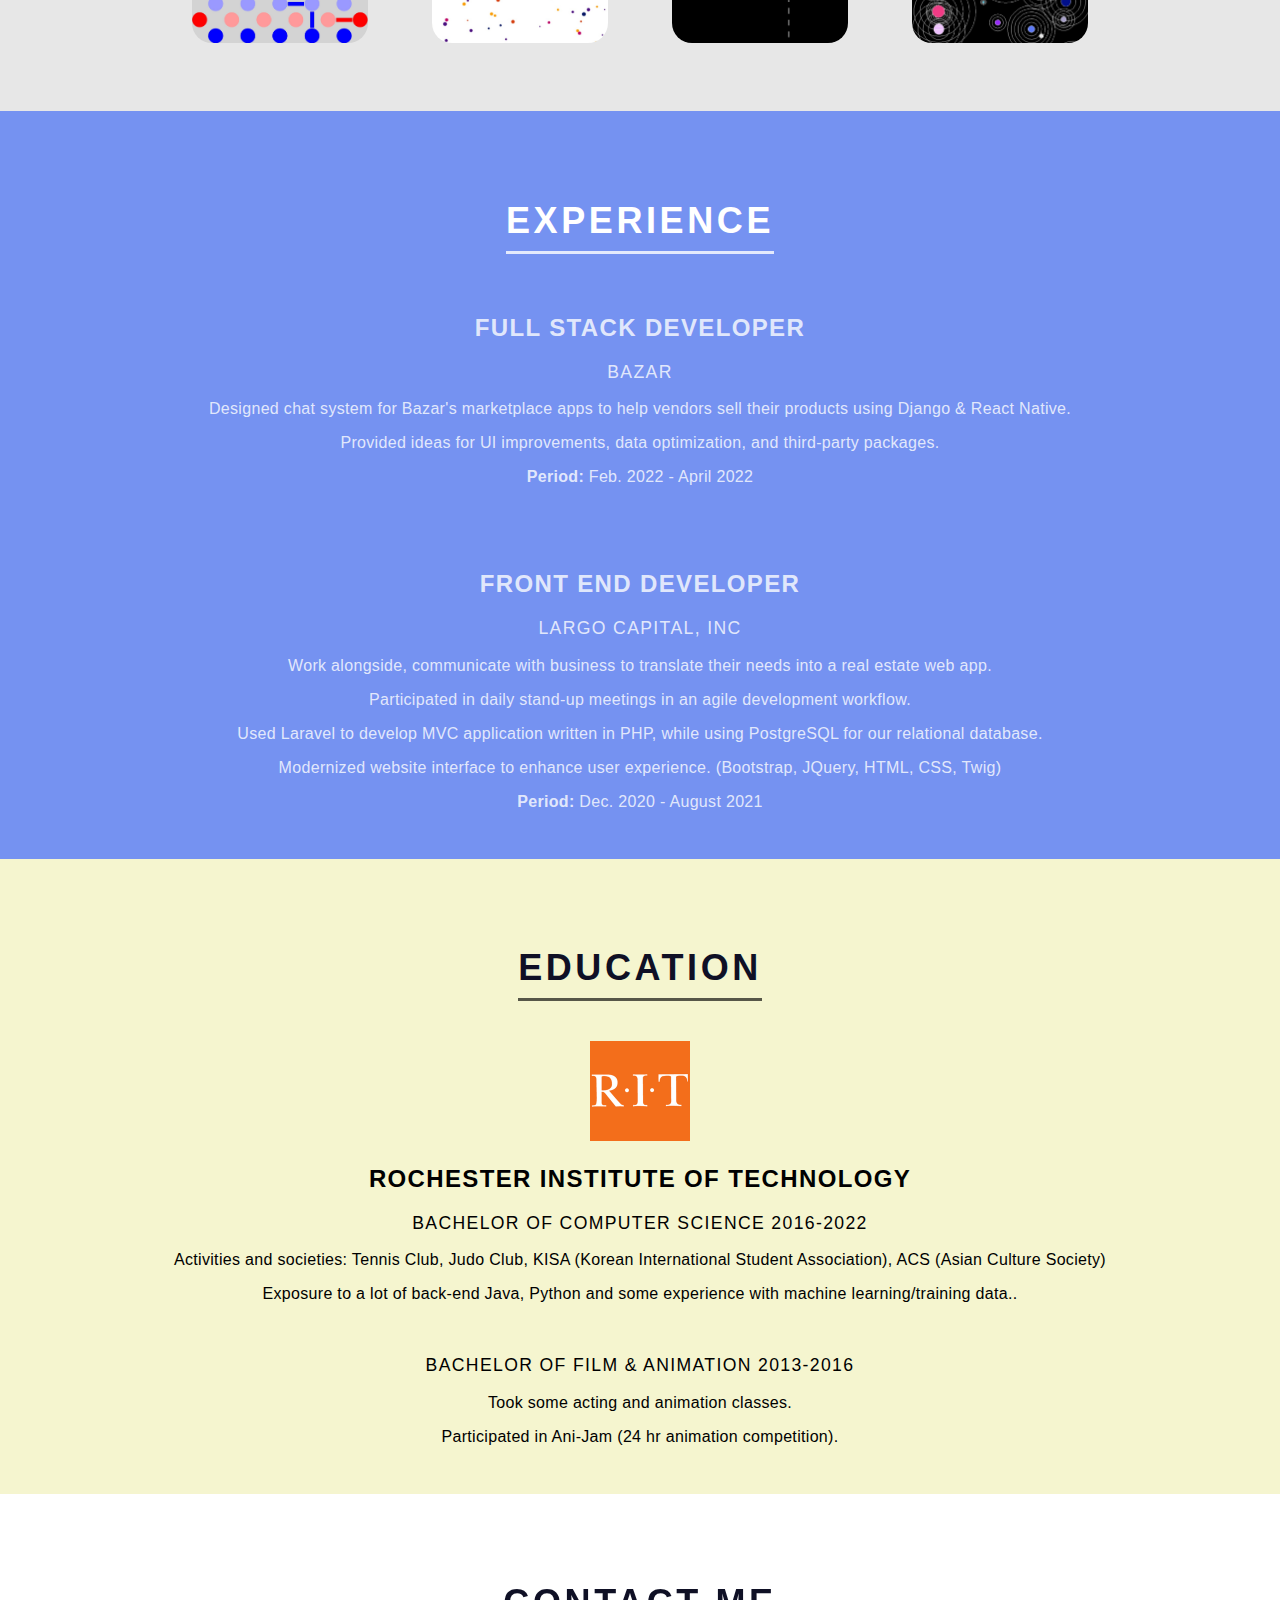
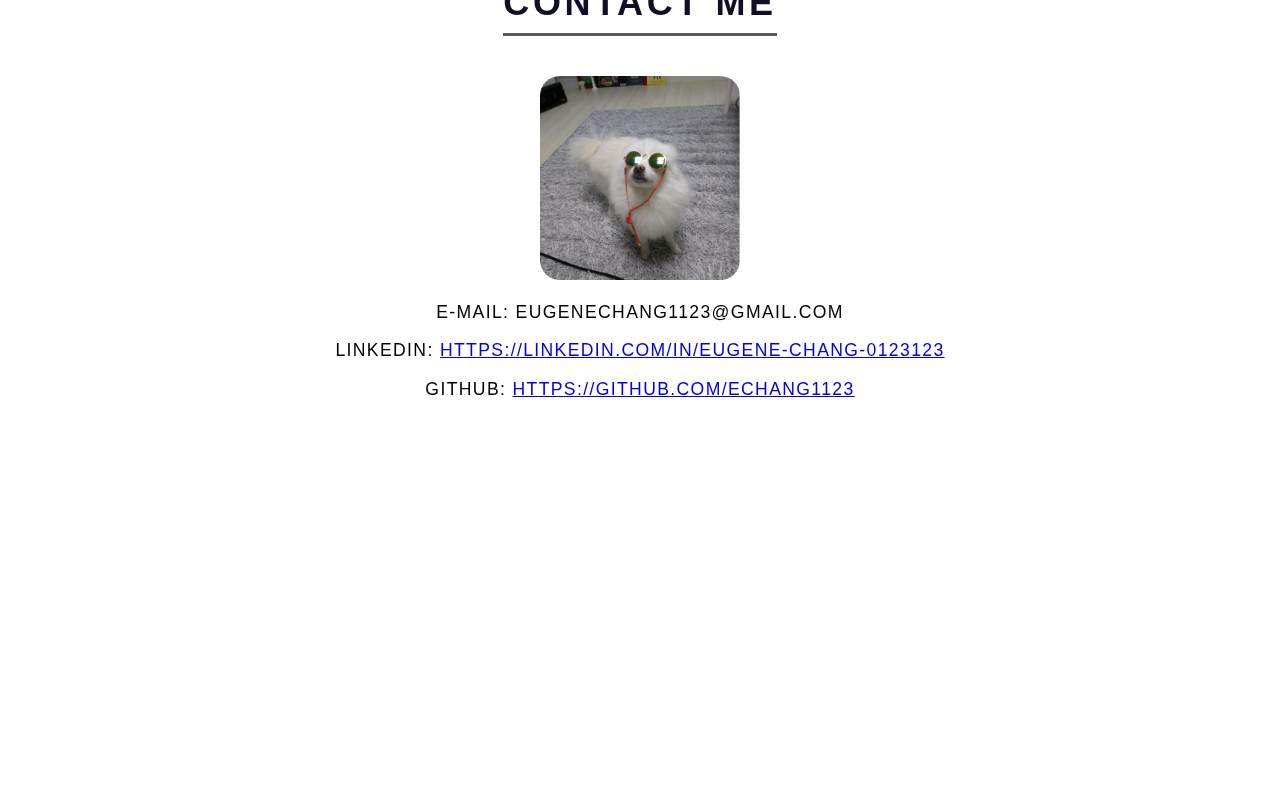
==== commit 406de057: "resized margins and added video for portfolio" ====
--- a/index.html
+++ b/index.html
@@ -8,6 +8,7 @@
         <link href = "http://fonts.googleapis.com/css?family=Roboto+Condensed:400,700" rel = "stylesheet">
         <link href = "css/styles.css" rel = "stylesheet" type = "text/css">
         <link href = "https://fonts.googleapis.com/css?family=Work+Sans:400,600">
+				<link href="https://fonts.googleapis.com/css2?family=Inter&display=swap">
         <script src = "https://code.jquery.com/jquery-3.3.1.min.js"></script>
         <script src = "js/main.js"></script>
 
@@ -48,7 +49,7 @@
                   <div id="profile_text">
                       <div>
                           <h4>A little bit about myself...</h4>
-                          <p> I have about 5 years of university back-end lang(s)/machine learning experience and I've been a web developer for about 3 years recently.  
+                          <p> I have about 5 years of university back-end lang(s)/algorithm experience and I've been a front-end/full-stack web developer for about 3-4 years recently.  
                             I appreciate sleek, modern designs and am looking for front end work.  
                             <br/>
                             <br/>
@@ -69,14 +70,23 @@
               </div>
 
         </div>
-        <div id = "port">
+        <div id = "port" class="">
           <section>
               <div class = "page_header">
                   <div>
                       <h1 id = "port_header">Projects</h1>
                   </div>
               </div>
-              <div class = "port_text">
+							<div class="port_text_container">
+								<div class = "port_text">
+									<div>
+										<h4>StarHealth (Upwork Client / starhealth.io)</h4>
+										<div class = "p_img p_video">
+											<video width="200px" height="150px" controls>
+												<source src="video/starhealth_demo.mp4" type="video/mp4">
+											</video>
+										</div>
+									</div>
                   <div>
                     <h4>E-Commerce Site (Amazona)</h4>
                     <div class = "p_img">
@@ -133,7 +143,9 @@
                     </a>
                     </div>
                 </div>
-              </div>
+              	</div>
+							</div>
+              
           </section>
         </div>
         <div id = "exp">
--- a/css/styles.css
+++ b/css/styles.css
@@ -3,6 +3,15 @@
   margin: 0;
   scroll-behavior: smooth;
 }
+
+p {
+	font-family: Arial;
+}
+
+ul {
+	font-family: Arial;
+}
+
 /* For creating a separate top Nav Bar with shadow */
 header {
   background: white;
@@ -23,8 +32,8 @@
 #nav-container {
   position: relative;
 	margin: 0 auto;
-  font-family: 'Work Sans', sans-serif;
-  font-weight: 200;
+  font-weight: 600;
+	font-family: Arial;
 }
 nav {
     float: left;
@@ -78,6 +87,7 @@
 
 h2, h3 {
   text-transform: uppercase;
+	font-family: Arial;
 }
 h3 {
   font-weight: 400;
@@ -88,11 +98,12 @@
   letter-spacing: 0.1em;
   text-transform: uppercase;
   margin: 1 1 1 1;
+	font-family: Arial;
 }
 
 .page_header {
+	font-family: Arial;
   display: flex;
-  font-family: 'Source Sans Pro', Helvetica, Arial, sans-serif;
   justify-content: center;
 }
 .page_header div {
@@ -118,22 +129,30 @@
 .port_text img {
   border-radius: 20px;
 }
+
+.port_text video {
+	border-radius: 20px;
+}
+
 #port h4 {
   font-weight: normal;
   letter-spacing: 0.13em;
 }
 
+.port_text_container {
+	display: flex;
+	/* max-width: 1040px; */
+	margin-left: 10rem;
+	margin-right: 10rem;
+	justify-content: center;
+	z-index: 0;
+}
+
 .port_text {
-  font-family: 'Source Sans Pro', Helvetica, Arial, sans-serif;
-  justify-content: center;
-  margin-left: 15em;
-  margin-right: 15em;
-
-  display: grid;
-  grid-template-columns: repeat(auto-fit, minmax(180px, 1fr));
-  justify-content: center;
-  align-items: end;
-  z-index: 0;
+	display: grid;
+	align-items: end;
+	
+  grid-template-columns: repeat(auto-fit, minmax(200px, 1fr));
 }
 .port_text div {
   margin-right: 1em;
@@ -155,8 +174,8 @@
 }
 
 #profile_ctnr {
-  font-family: 'Source Sans Pro', Helvetica, Arial, sans-serif;
-  display: flex;
+
+	display: flex;
   justify-content: center;
 
   display: flex;
@@ -206,8 +225,7 @@
     background-color: rgb(245, 245, 207);
 }
 .edu_ctnr {
-  font-family: 'Source Sans Pro', Helvetica, Arial, sans-serif;
-  display: flex;
+	display: flex;
   justify-content: center;
 
   display: block;
@@ -248,7 +266,6 @@
 
 .exp_text {
   display: block;
-  font-family: 'Source Sans Pro', Helvetica, Arial, sans-serif;
   justify-content: center;
 }
 
@@ -265,7 +282,6 @@
   border-radius: 20px;
 }
 .contact_text {
-  font-family: 'Source Sans Pro', Helvetica, Arial, sans-serif;
   justify-content: center;
 }
 
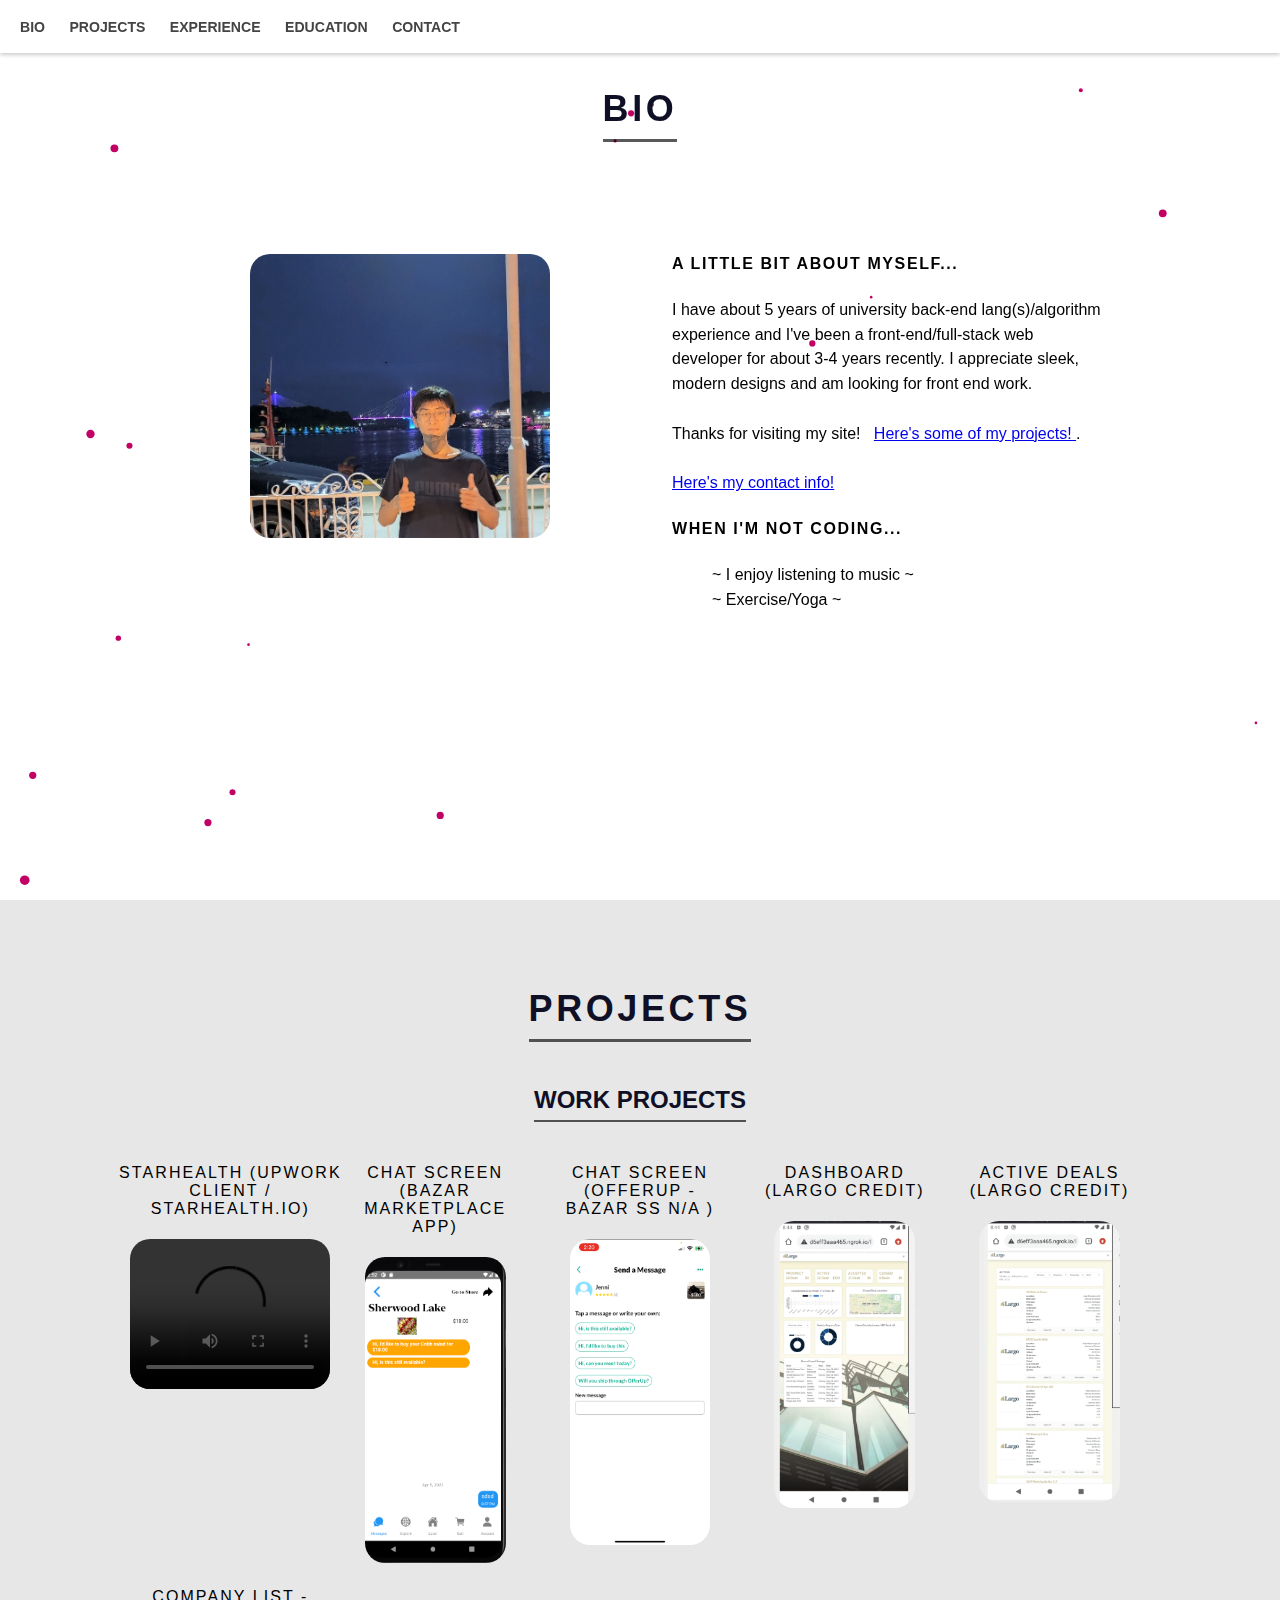
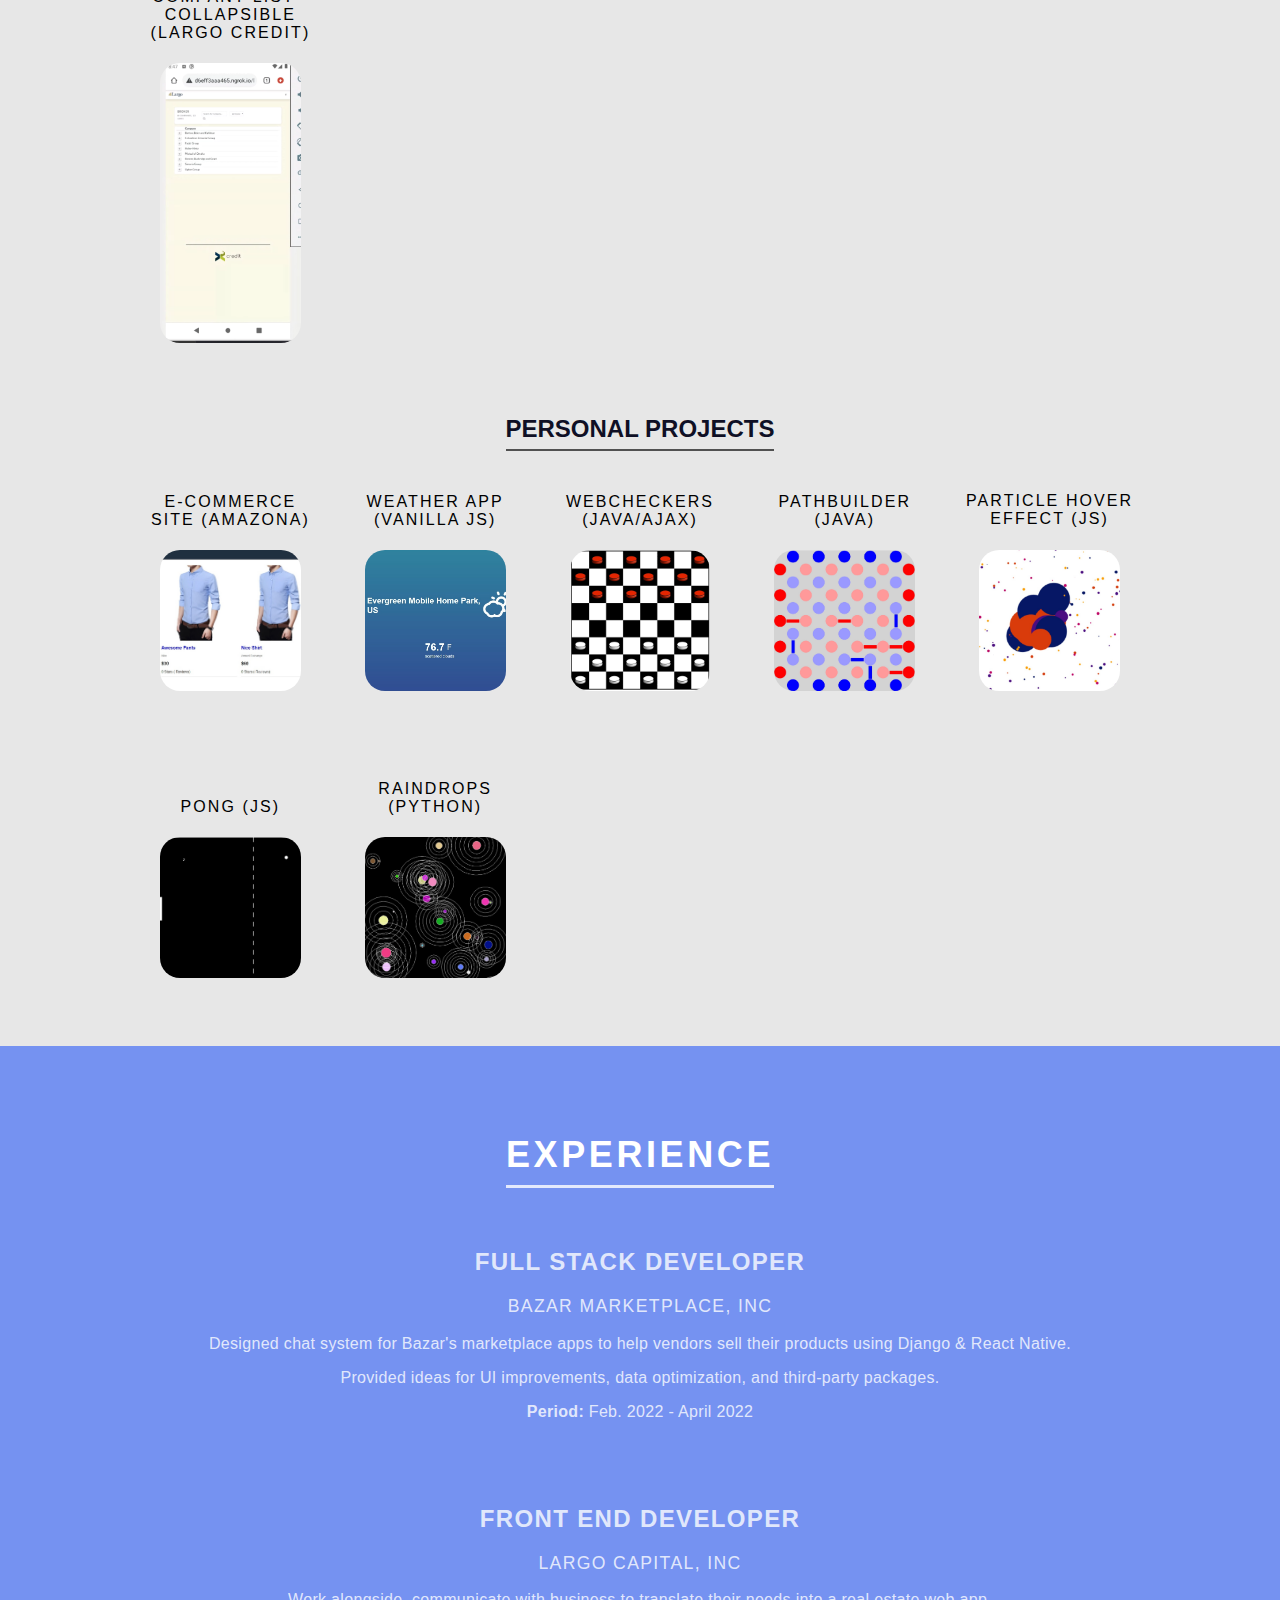
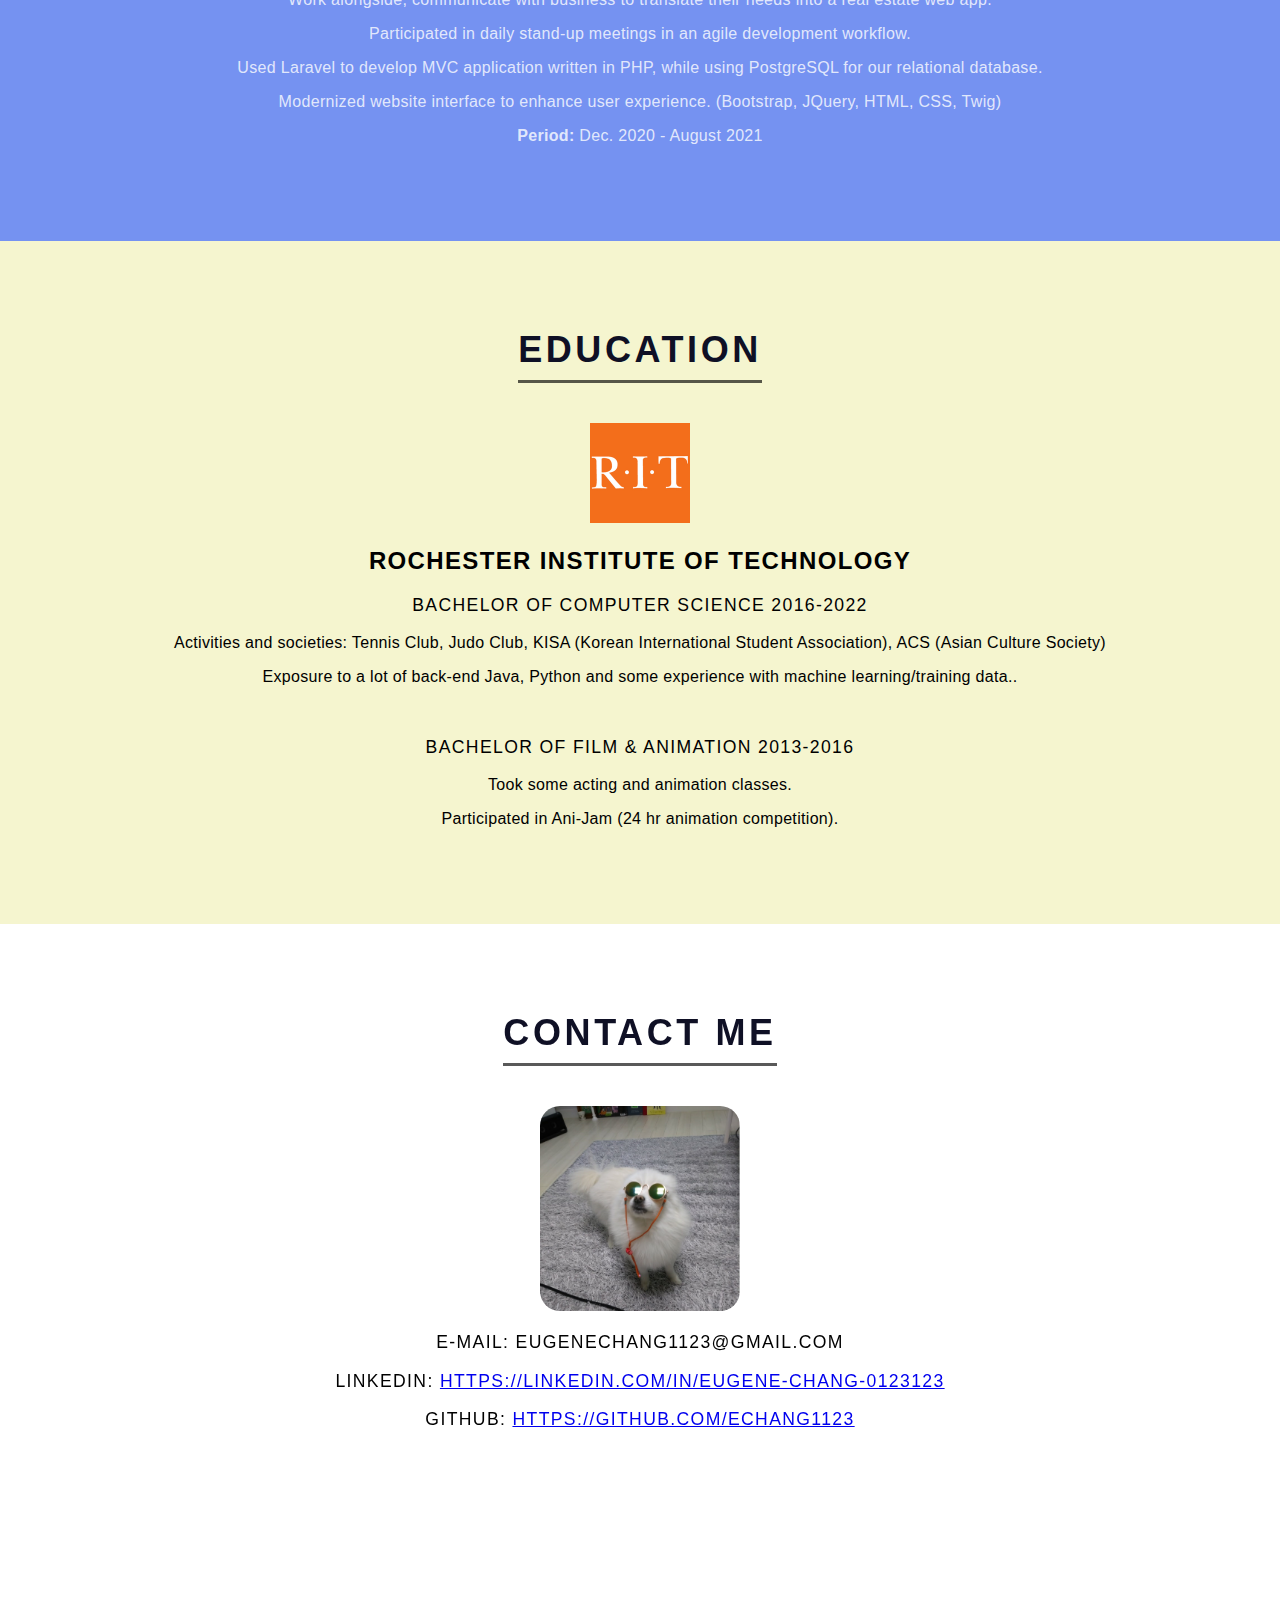
==== commit 36da947a: "added work projects" ====
--- a/index.html
+++ b/index.html
@@ -71,82 +71,135 @@
 
         </div>
         <div id = "port" class="">
-          <section>
-              <div class = "page_header">
+        	<section>
+				<div class = "page_header">
                   <div>
-                      <h1 id = "port_header">Projects</h1>
-                  </div>
-              </div>
-							<div class="port_text_container">
-								<div class = "port_text">
-									<div>
-										<h4>StarHealth (Upwork Client / starhealth.io)</h4>
-										<div class = "p_img p_video">
-											<video width="200px" height="150px" controls>
-												<source src="video/starhealth_demo.mp4" type="video/mp4">
-											</video>
-										</div>
-									</div>
-                  <div>
-                    <h4>E-Commerce Site (Amazona)</h4>
-                    <div class = "p_img">
-                    <a href="https://github.com/echang1123/amazonaECommerce" target = "_blank" rel = "noopener noreferrer">
-                        <img src = "img/ecommerce_icon.jpg" alt = "ecommerce_site">
-                    </a>
-                    </div>
-                  </div>
-                  <div>
-                      <h4>Weather App (Vanilla JS)</h4>
-                      <div class = "p_img">
-                      <a href="https://github.com/echang1123/weatherAPI" target = "_blank" rel = "noopener noreferrer">
-                          <img src = "img/weather_icon.jpg" alt = "weather_app">
-                      </a>
-                      </div>
-                  </div>
-                  <div>
-                      <h4>WebCheckers (Java/Ajax)</h4>
-                      <div class = "p_img">
-                      <a href="https://github.com/echang1123/webCheckers" target = "_blank" rel = "noopener noreferrer">
-                          <img src = "img/wc_icon.jpg" alt = "web_checkers">
-                      </a>
-                      </div>
-                  </div>
-                  <div>
-                      <h4>PathBuilder (Java)</h4>
-                      <div class = "p_img">
-                      <a href="https://github.com/echang1123/pathbuilder" target = "_blank" rel = "noopener noreferrer">
-                          <img src = "img/pb_icon.jpg" alt = "path_builder">
-                      </a>
-                      </div>
-                  </div>
-                   <div>
-                      <h4>Particle Hover Effect (JS)</h4>
-                      <div class = "p_img">
-                       <a href="https://codepen.io/echang1123/pen/YvmNyz" target = "_blank" rel = "noopener noreferrer">
-                          <img src = "img/particle_icon.jpg" alt = "particles">
-                      </a>
-                      </div>
-                  </div>
-                  <div>
-                      <h4>Pong (JS)</h4>
-                      <div class = "p_img">
-                      <a href="https://codepen.io/echang1123/pen/Yjyzaj" target = "_blank" rel = "noopener noreferrer">
-                          <img src = "img/pong_icon.jpg" alt = "pong">
-                      </a>
-                      </div>
-                  </div>
-                  <div>
-                    <h4>Raindrops (Python)</h4>
-                    <div class = "p_img">
-                    <a href="https://github.com/echang1123/RainDrops_Python" target = "_blank" rel = "noopener noreferrer">
-                        <img src = "img/raindr_icon.jpg" alt = "pong">
-                    </a>
-                    </div>
-                </div>
-              	</div>
-							</div>
-              
-          </section>
+                      <h1>Projects</h1>
+                  </div>
+				</div>
+				<div class="work_header">
+					<div>
+						<h2>Work Projects</h2>
+					</div>
+				</div>
+				<div class="projects-work">
+					<div class="projects-work-grid">
+						<div>
+							<h4>StarHealth (Upwork Client / starhealth.io)</h4>
+							<div class = "p_img p_video">
+								<video width="200px" height="150px" controls>
+									<source src="video/starhealth_demo.mp4" type="video/mp4">
+								</video>
+							</div>
+						</div>
+
+						<div>
+                    		<h4>Chat Screen (Bazar Marketplace App)</h4>
+							<div class = "p_img">
+								<a href="https://github.com/echang1123/weatherAPI" target = "_blank" rel = "noopener noreferrer">
+									<img src = "img/Bazar/chat_screen.png" alt = "weather_app">
+								</a>
+							</div>
+                  		</div>
+
+						<div>
+                    		<h4>Chat Screen (OfferUp - Bazar SS N/A )</h4>
+							<div class = "p_img">
+								<a href="https://github.com/echang1123/weatherAPI" target = "_blank" rel = "noopener noreferrer">
+									<img src = "img/Bazar/chat_screen_2.png" alt = "weather_app">
+								</a>
+							</div>
+                  		</div>
+						<div>
+							<h4>Dashboard (Largo Credit)</h4>
+							<div class = "p_img">
+								<a href="https://github.com/echang1123/webCheckers" target = "_blank" rel = "noopener noreferrer">
+									<img src = "img/Largo/largo_credit_1.png" alt = "weather_app">
+								</a>
+							</div>
+						</div>
+						<div>
+							<h4>Active Deals (Largo Credit)</h4>
+							<div class = "p_img">
+								<a href="https://github.com/echang1123/weatherAPI" target = "_blank" rel = "noopener noreferrer">
+									<img src = "img/Largo/largo_credit_2.png" alt = "weather_app">
+								</a>
+							</div>
+						</div>
+						<div>
+							<h4>Company List - Collapsible (Largo Credit)</h4>
+							<div class = "p_img">
+								<img src = "img/Largo/largo_credit_3.png" alt = "weather_app">
+							</div>
+						</div>
+					</div>
+				</div>
+				<div class="work_header">
+					<div>
+						<h2>Personal Projects</h2>
+					</div>
+				</div>
+				<div class="port_text_container">
+					<div class = "port_text">
+						<div>
+                    		<h4>E-Commerce Site (Amazona)</h4>
+							<div class = "p_img">
+								<a href="https://github.com/echang1123/amazonaECommerce" target = "_blank" rel = "noopener noreferrer">
+									<img src = "img/ecommerce_icon.jpg" alt = "ecommerce_site">
+								</a>
+							</div>
+                  		</div>
+                  		<div>
+							<h4>Weather App (Vanilla JS)</h4>
+							<div class = "p_img">
+								<a href="https://github.com/echang1123/weatherAPI" target = "_blank" rel = "noopener noreferrer">
+									<img src = "img/weather_icon.jpg" alt = "weather_app">
+								</a>
+							</div>
+                 		 </div>
+						<div>
+							<h4>WebCheckers (Java/Ajax)</h4>
+							<div class = "p_img">
+								<a href="https://github.com/echang1123/webCheckers" target = "_blank" rel = "noopener noreferrer">
+									<img src = "img/wc_icon.jpg" alt = "web_checkers">
+								</a>
+							</div>
+						</div>
+						<div>
+							<h4>PathBuilder (Java)</h4>
+							<div class = "p_img">
+								<a href="https://github.com/echang1123/pathbuilder" target = "_blank" rel = "noopener noreferrer">
+									<img src = "img/pb_icon.jpg" alt = "path_builder">
+								</a>
+							</div>
+						</div>
+						<div>
+							<h4>Particle Hover Effect (JS)</h4>
+							<div class = "p_img">
+								<a href="https://codepen.io/echang1123/pen/YvmNyz" target = "_blank" rel = "noopener noreferrer">
+									<img src = "img/particle_icon.jpg" alt = "particles">
+								</a>
+							</div>
+						</div>
+						<div>
+							<h4>Pong (JS)</h4>
+							<div class = "p_img">
+								<a href="https://codepen.io/echang1123/pen/Yjyzaj" target = "_blank" rel = "noopener noreferrer">
+									<img src = "img/pong_icon.jpg" alt = "pong">
+								</a>
+							</div>
+						</div>
+						<div>
+							<h4>Raindrops (Python)</h4>
+							<div class = "p_img">
+								<a href="https://github.com/echang1123/RainDrops_Python" target = "_blank" rel = "noopener noreferrer">
+									<img src = "img/raindr_icon.jpg" alt = "pong">
+								</a>
+							</div>
+						</div>
+              		</div>
+				</div>
+          	</section>
         </div>
         <div id = "exp">
           <section>
@@ -158,7 +211,7 @@
               <div class = "exp_ctnr">
                   <div class = "exp_text">
                       <h2>Full Stack Developer</h2>
-                      <h3>Bazar</h3>
+                      <h3>Bazar Marketplace, Inc</h3>
                       <p>Designed chat system for Bazar's marketplace apps to help vendors sell their products using Django & React Native.</p>
                       <p>Provided ideas for UI improvements, data optimization, and third-party packages.</p>
                       <p><strong>Period:</strong> Feb. 2022 - April 2022</p>
--- a/css/styles.css
+++ b/css/styles.css
@@ -103,8 +103,8 @@
 
 .page_header {
 	font-family: Arial;
-  display: flex;
-  justify-content: center;
+	display: flex;
+	justify-content: center;
 }
 .page_header div {
   margin-top: 4em;
@@ -123,16 +123,6 @@
 #port {
   background-color: rgb(231, 231, 231);
 }
-.port_text div{
-  margin-bottom: 2em;
-}
-.port_text img {
-  border-radius: 20px;
-}
-
-.port_text video {
-	border-radius: 20px;
-}
 
 #port h4 {
   font-weight: normal;
@@ -142,22 +132,23 @@
 .port_text_container {
 	display: flex;
 	/* max-width: 1040px; */
-	margin-left: 10rem;
-	margin-right: 10rem;
+	margin-left: 8rem;
+	margin-right: 8rem;
 	justify-content: center;
 	z-index: 0;
 }
 
 .port_text {
 	display: grid;
-	align-items: end;
-	
-  grid-template-columns: repeat(auto-fit, minmax(200px, 1fr));
-}
+	align-items: end;	
+  	grid-template-columns: repeat(auto-fit, minmax(200px, 1fr));
+}
+
 .port_text div {
   margin-right: 1em;
   margin-left: 1em;
   justify-self: center;
+  margin-bottom: 2em;
 }
 .port_text h4 {
   text-align: center;
@@ -167,17 +158,86 @@
 .port_text img {
   width: 100%;
   height: 100%;
-}
-.p_img {
-z-index: 0;
-position: relative;
+  border-radius: 20px;
+}
+
+.p_img, p_video {
+	text-align: center;
+	z-index: 0;
+	position: relative;
+}
+
+.projects-work {
+	display: flex;
+	margin-left: 8rem;
+	margin-right: 8rem;
+	justify-content: center;
+	margin-bottom: 3em;
+}
+
+.projects-work-grid {
+	display: grid;
+	grid-template-columns: repeat(5, minmax(200px, 1fr));
+}
+
+.projects-work-grid div {
+	margin-right: 1em;
+	margin-left: 1em;
+	justify-self: center;
+}
+.projects-work-grid h4 {
+	text-align: center;
+	/* z-index:  0; */
+	/* position: relative; */
+}
+
+.projects-work-grid img {
+	width: 100%;
+	height: 100%;
+	border-radius: 20px;
+  }
+.projects-work-grid video {
+	border-radius: 20px;
+}
+/* .page_header {
+	font-family: Arial;
+	display: flex;
+	justify-content: center;
+}
+.page_header div {
+  margin-top: 4em;
+  z-index: 0;
+  margin-bottom: 0
+} */
+
+/* h1 {
+  text-transform: uppercase;
+  font-size: 2.25em;
+  color: #0f1025;
+  letter-spacing: 0.1em;
+  border-bottom: 0.085em solid rgba(0, 0, 0, 0.651);
+  padding-bottom: .255em;
+} */
+
+.work_header {
+	display: flex;
+	justify-content: center;
+	color: #0f1025;
+
+	/* margin-top: 4em; */
+}
+
+.work_header div {
+	z-index: 0;
+	margin-bottom: 0
+}
+
+.work_header h2 {
+	border-bottom: 0.085em solid rgba(0, 0, 0, 0.651);
+	padding-bottom: .255em;
 }
 
 #profile_ctnr {
-
-	display: flex;
-  justify-content: center;
-
   display: flex;
   margin-top: 4em;
   margin-bottom: 3em;
@@ -225,11 +285,7 @@
     background-color: rgb(245, 245, 207);
 }
 .edu_ctnr {
-	display: flex;
-  justify-content: center;
-
-  display: block;
-  position: relative;
+	padding-bottom: 3em;
 }
 
 
@@ -256,6 +312,9 @@
   color: white;
 }
 
+.exp_ctnr {
+	padding-bottom: 3em;
+}
 
 .exp_ctnr div {
   text-align: center;
@@ -308,6 +367,7 @@
   #profile_pic img {
     width: 35vw;
   }
+  
 }
 @media (max-width: 1055px) {
   #profile_pic {
@@ -316,10 +376,13 @@
   #profile_text {
     margin-right: 0em;
   }
+  .projects-work-grid {
+	grid-template-columns: repeat(auto-fill, minmax(180px, 1fr));
+  }
 }
 @media (max-width: 1600px) {
-  .port_text {
-    margin-left: 0em;    
-    margin-right: 0em;    
-  }
+	.port_text, .projects-work-grid {
+		margin-left: 0em;    
+		margin-right: 0em;    
+	}
 }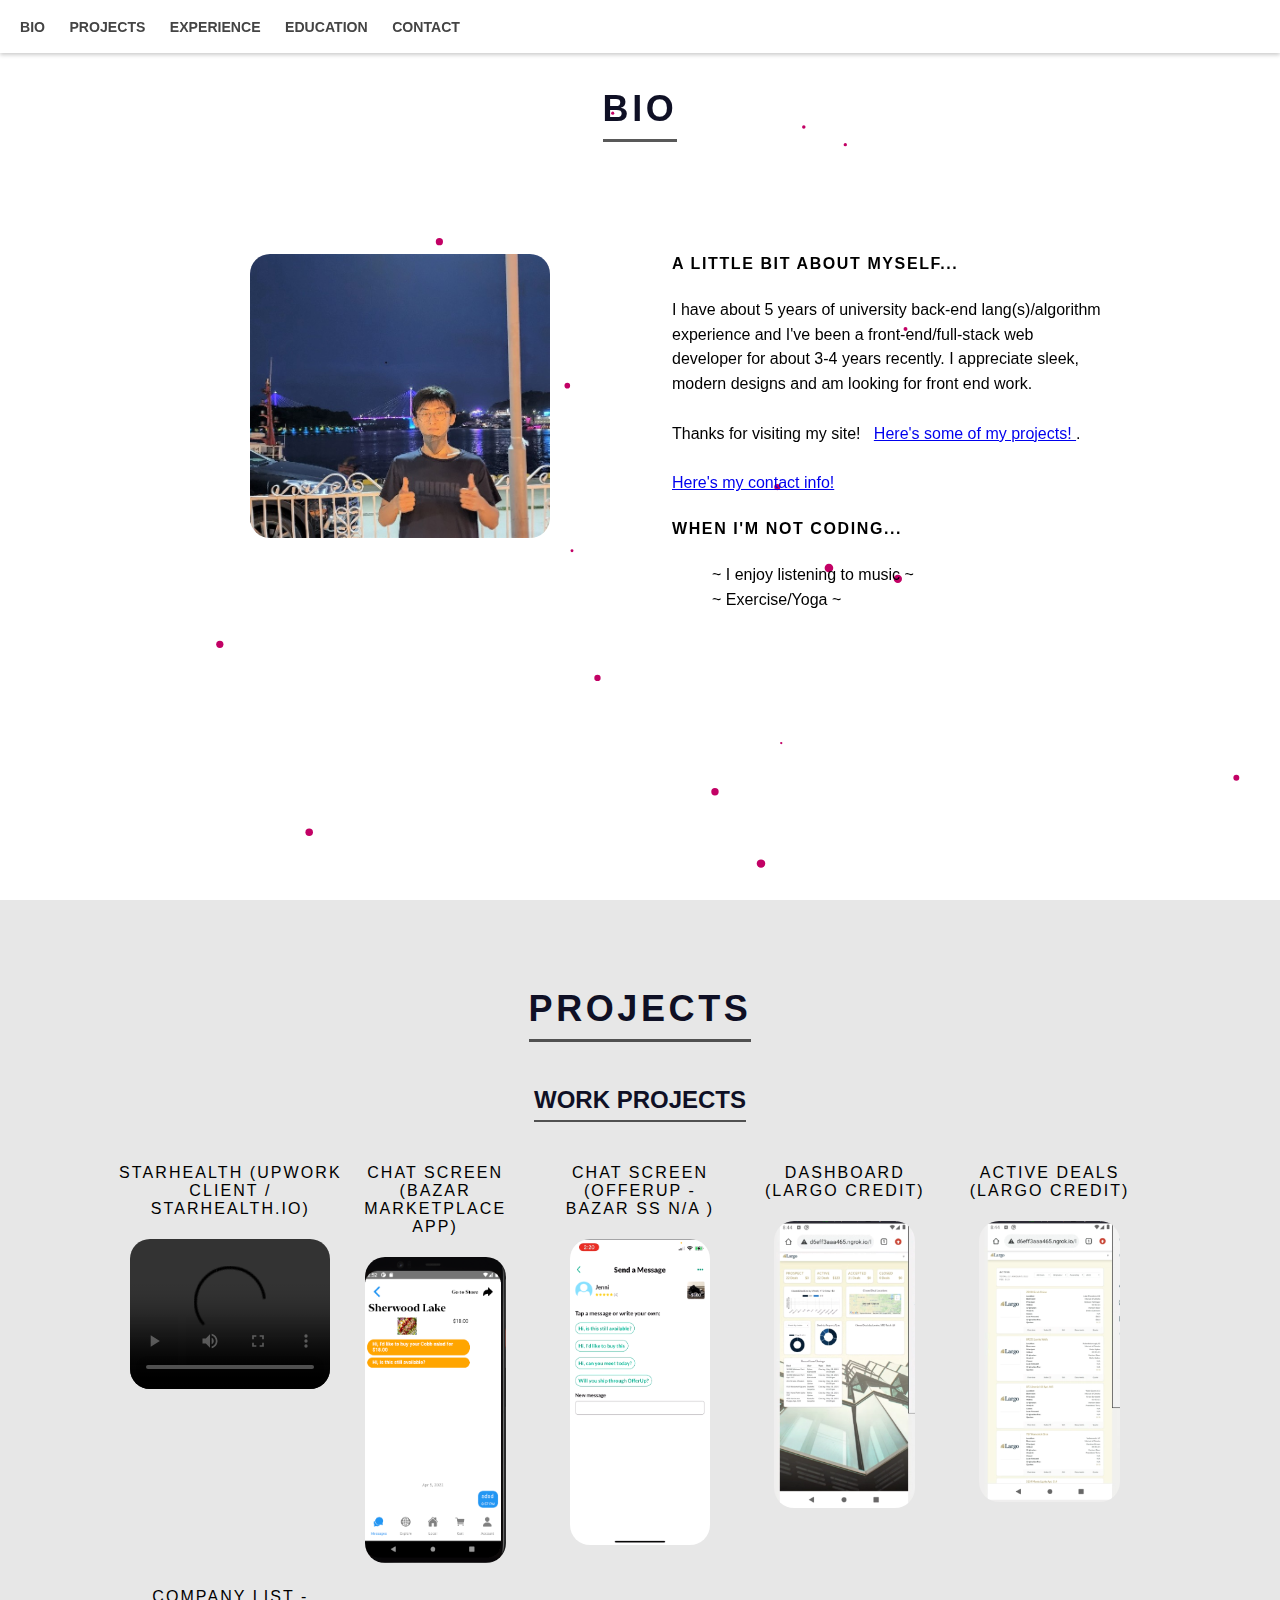
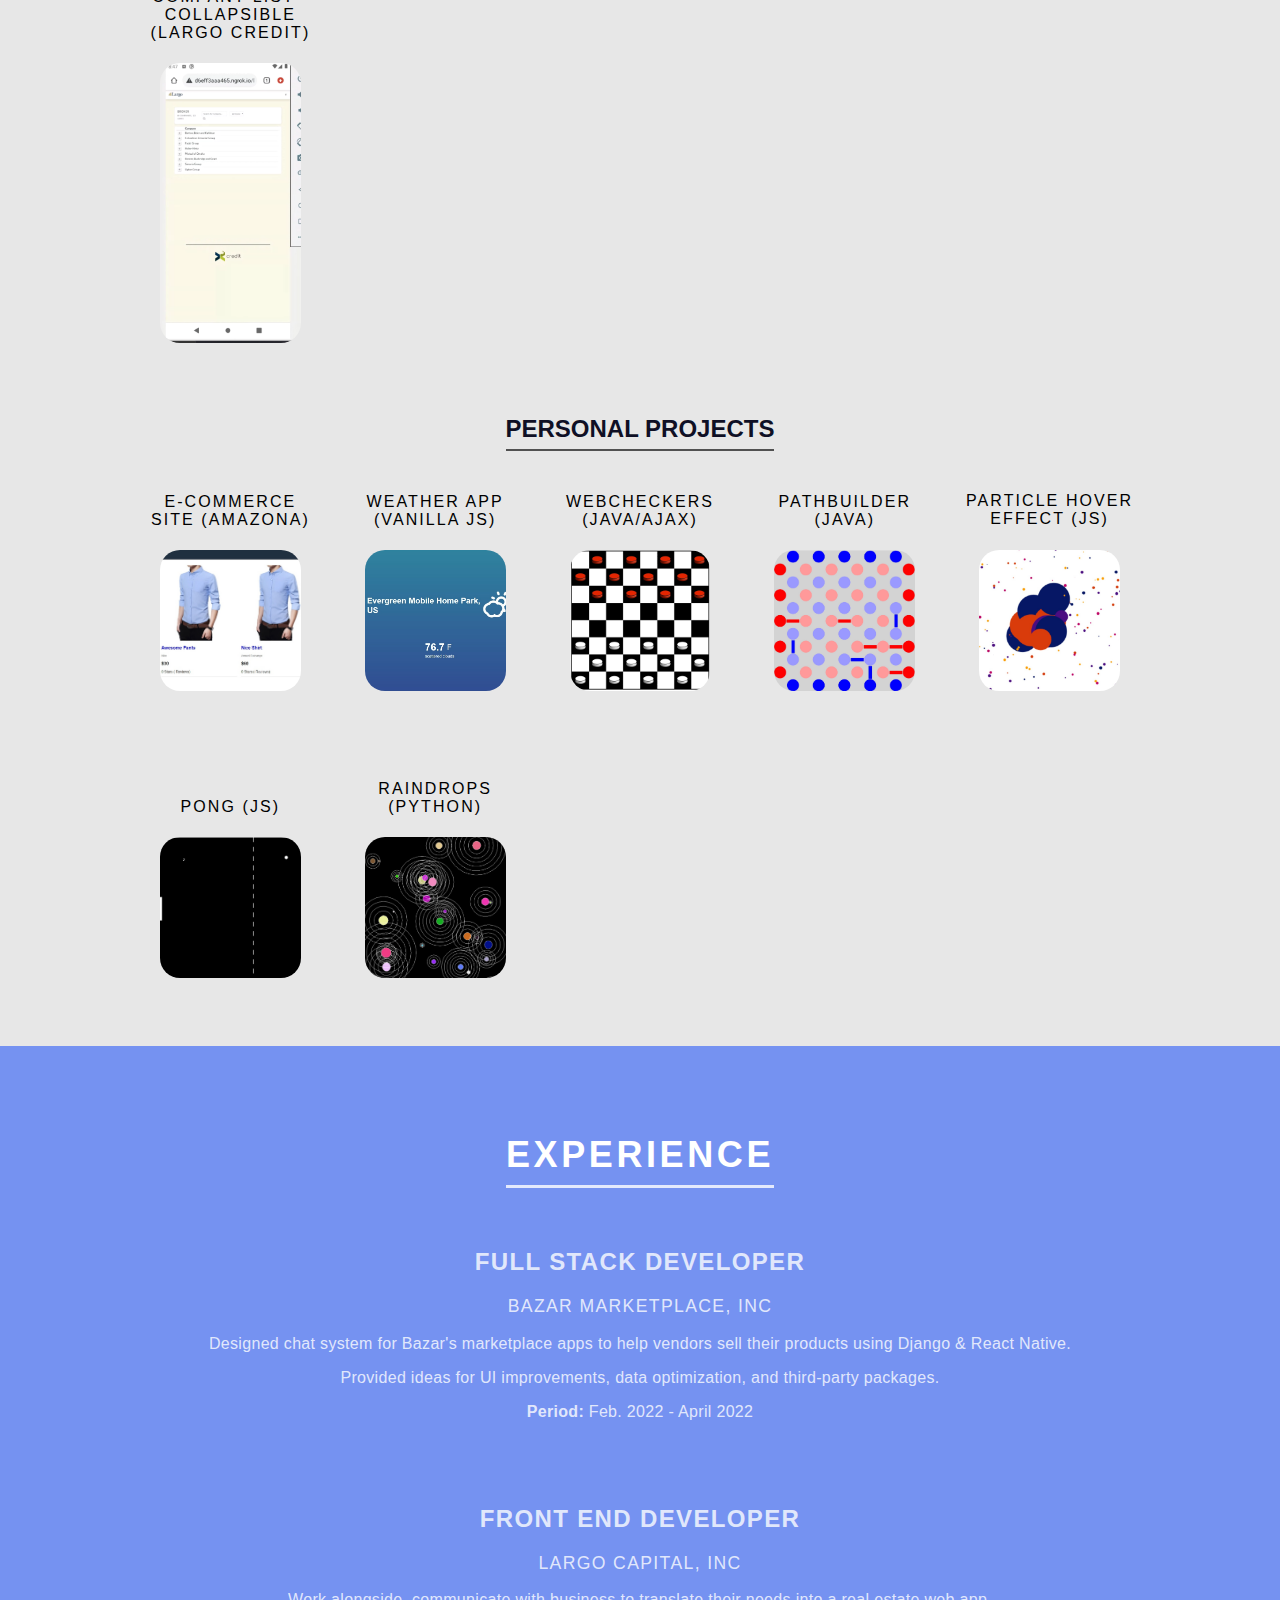
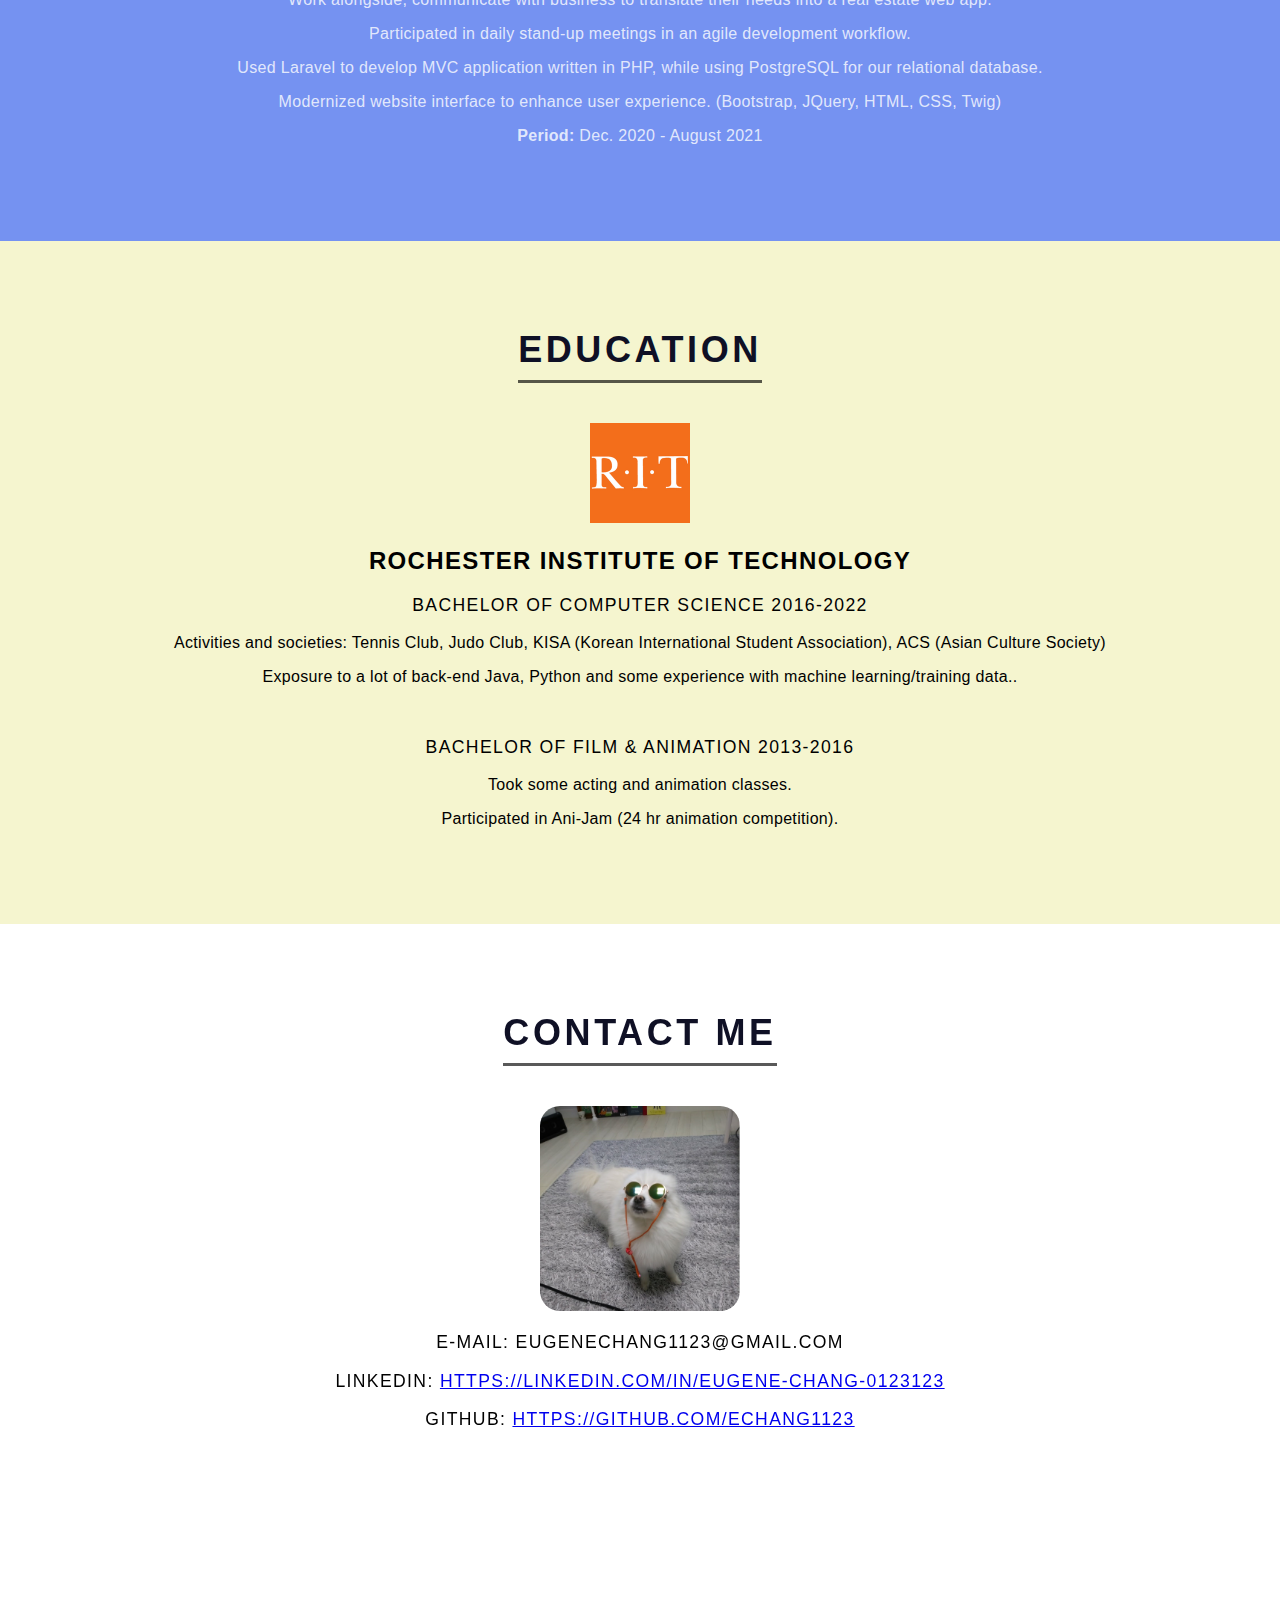
==== commit aa51699f: "removed links for work projects" ====
--- a/index.html
+++ b/index.html
@@ -96,34 +96,26 @@
 						<div>
                     		<h4>Chat Screen (Bazar Marketplace App)</h4>
 							<div class = "p_img">
-								<a href="https://github.com/echang1123/weatherAPI" target = "_blank" rel = "noopener noreferrer">
-									<img src = "img/Bazar/chat_screen.png" alt = "weather_app">
-								</a>
+								<img src = "img/Bazar/chat_screen.png" alt = "weather_app">
 							</div>
                   		</div>
 
 						<div>
                     		<h4>Chat Screen (OfferUp - Bazar SS N/A )</h4>
 							<div class = "p_img">
-								<a href="https://github.com/echang1123/weatherAPI" target = "_blank" rel = "noopener noreferrer">
-									<img src = "img/Bazar/chat_screen_2.png" alt = "weather_app">
-								</a>
+								<img src = "img/Bazar/chat_screen_2.png" alt = "weather_app">
 							</div>
                   		</div>
 						<div>
 							<h4>Dashboard (Largo Credit)</h4>
 							<div class = "p_img">
-								<a href="https://github.com/echang1123/webCheckers" target = "_blank" rel = "noopener noreferrer">
-									<img src = "img/Largo/largo_credit_1.png" alt = "weather_app">
-								</a>
+								<img src = "img/Largo/largo_credit_1.png" alt = "weather_app">
 							</div>
 						</div>
 						<div>
 							<h4>Active Deals (Largo Credit)</h4>
 							<div class = "p_img">
-								<a href="https://github.com/echang1123/weatherAPI" target = "_blank" rel = "noopener noreferrer">
-									<img src = "img/Largo/largo_credit_2.png" alt = "weather_app">
-								</a>
+								<img src = "img/Largo/largo_credit_2.png" alt = "weather_app">
 							</div>
 						</div>
 						<div>
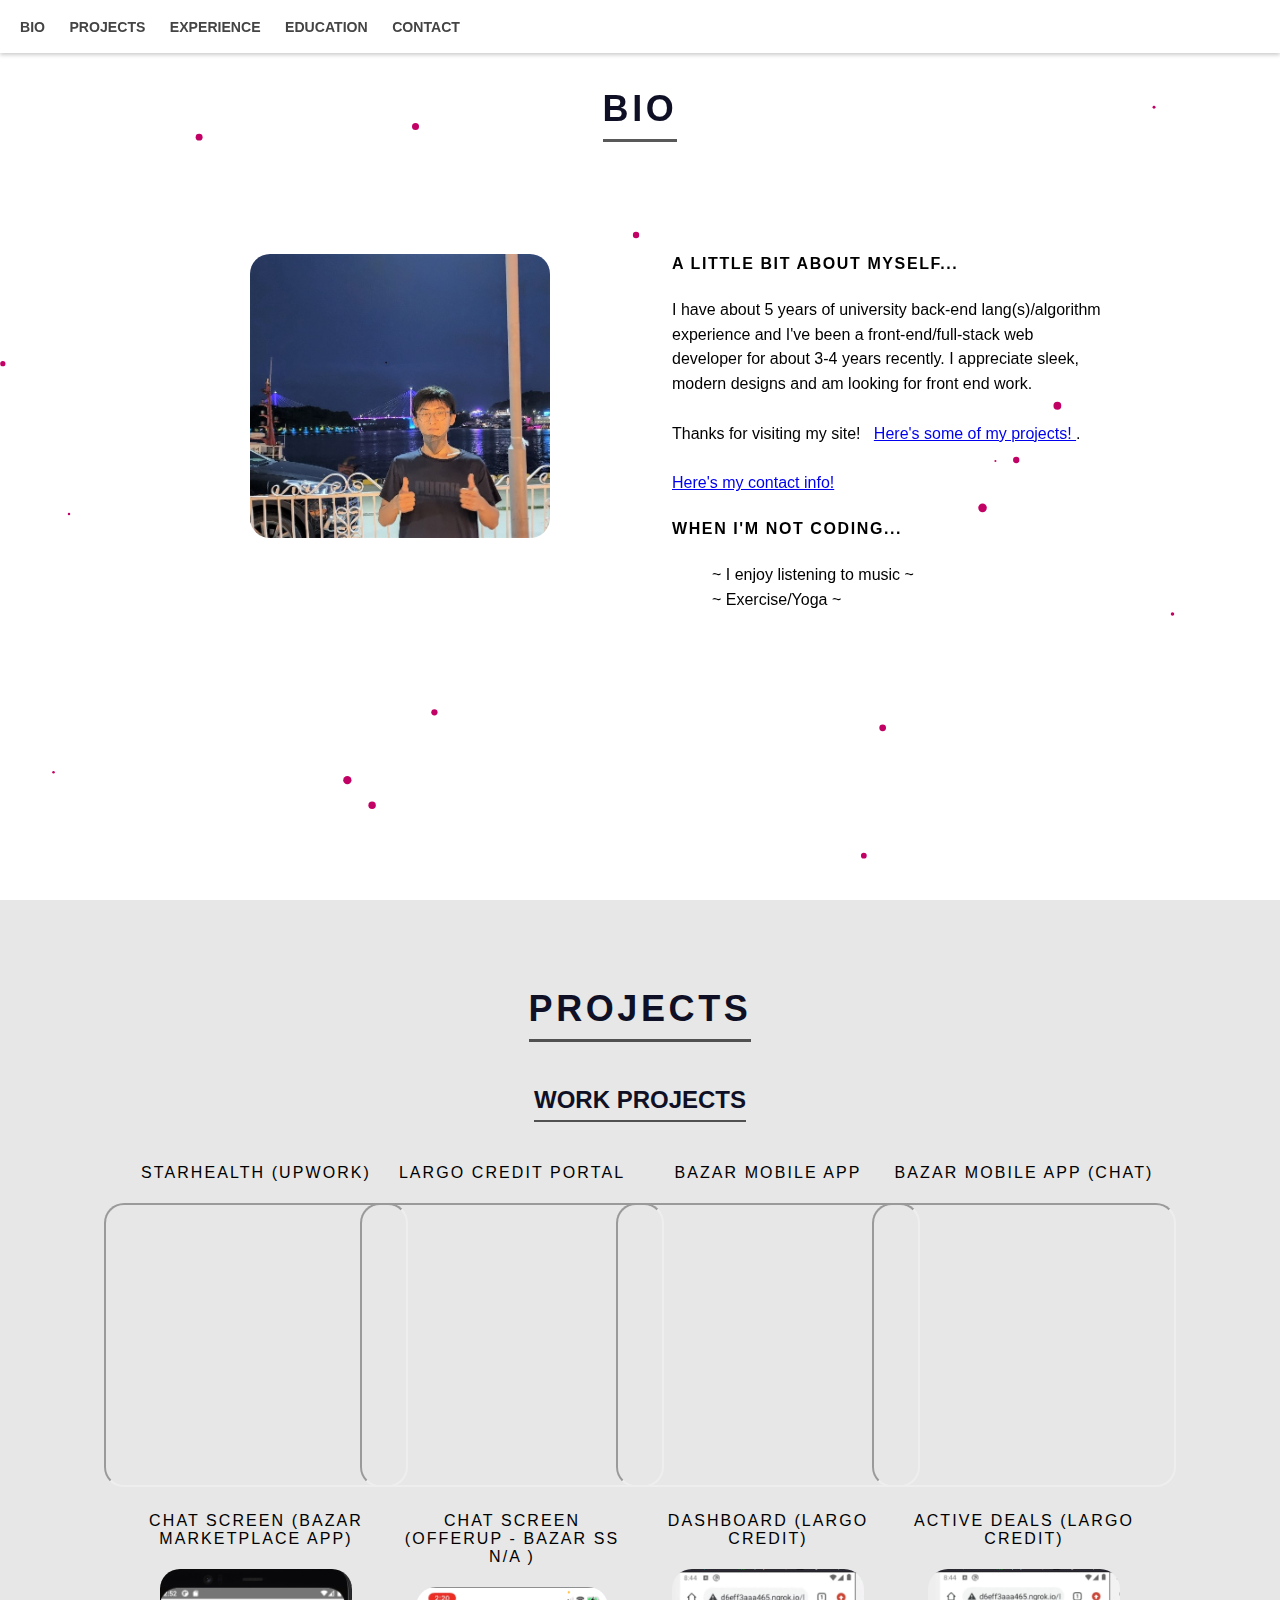
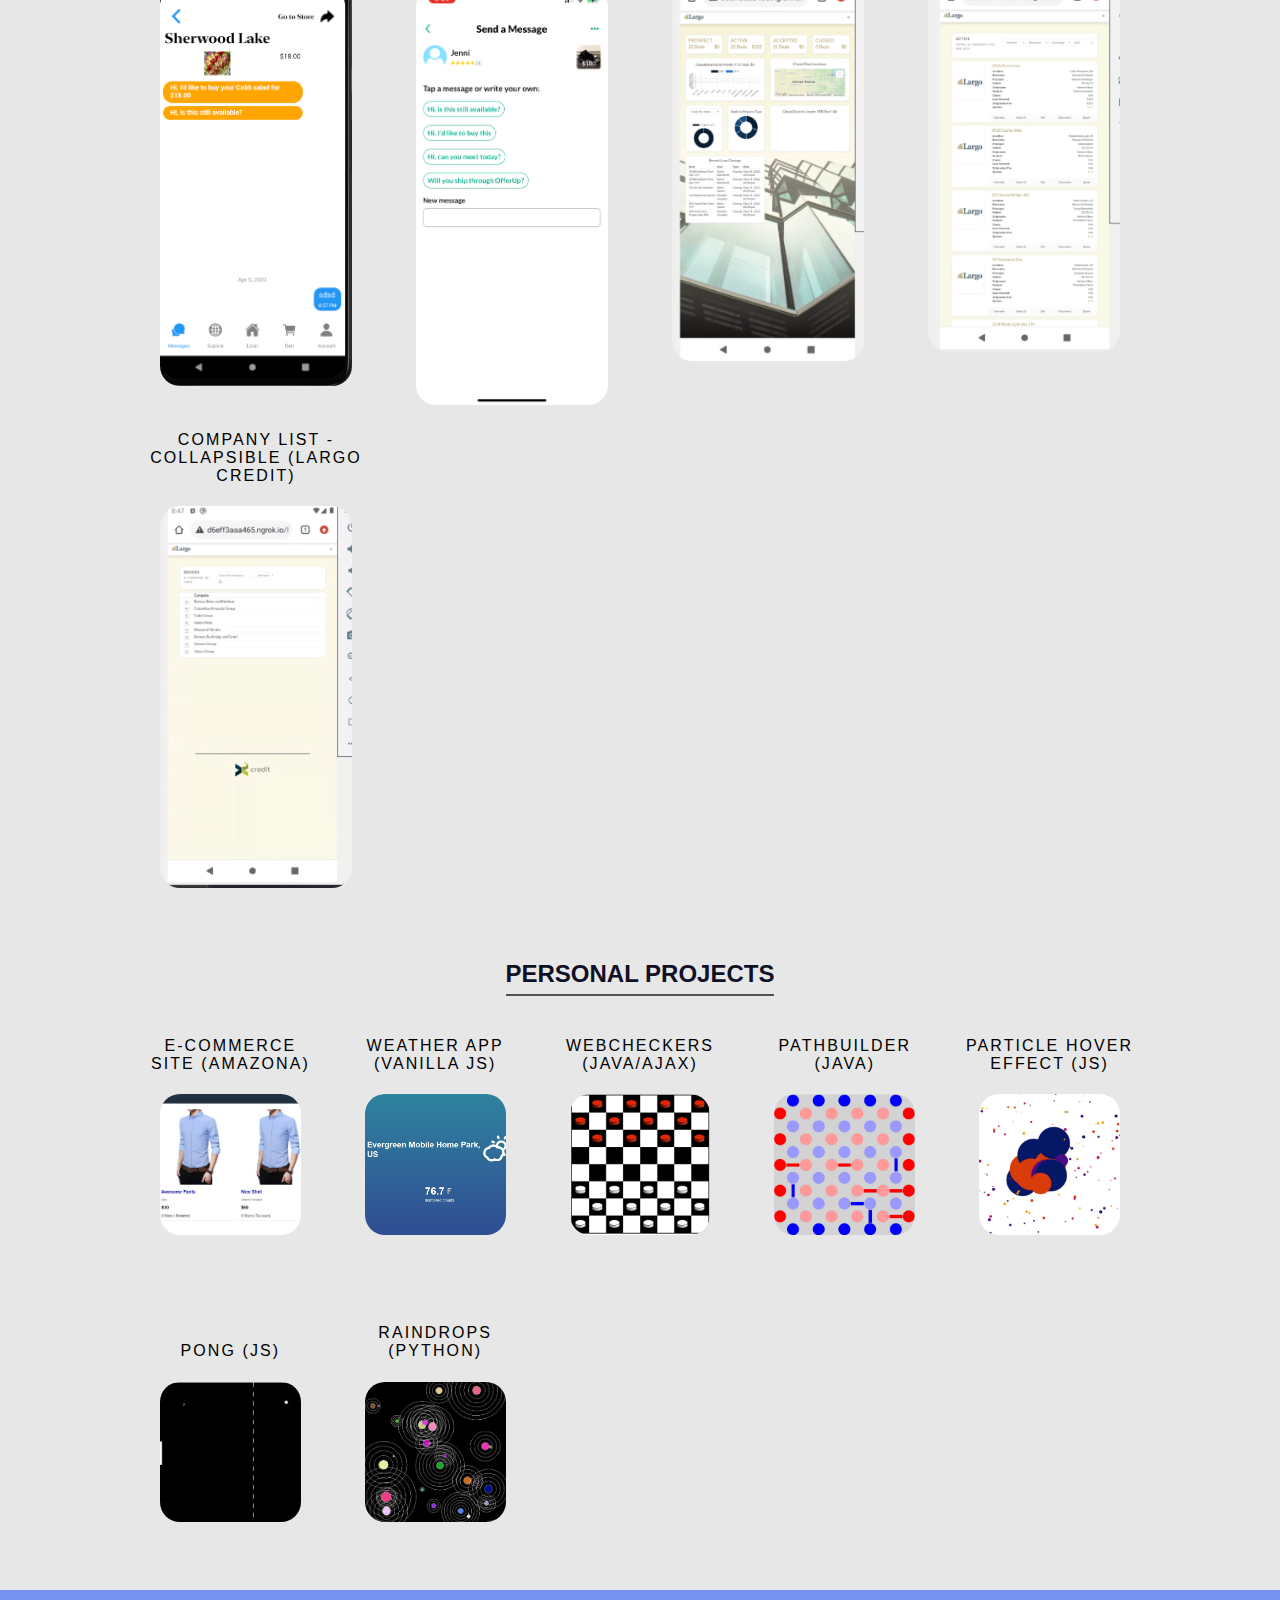
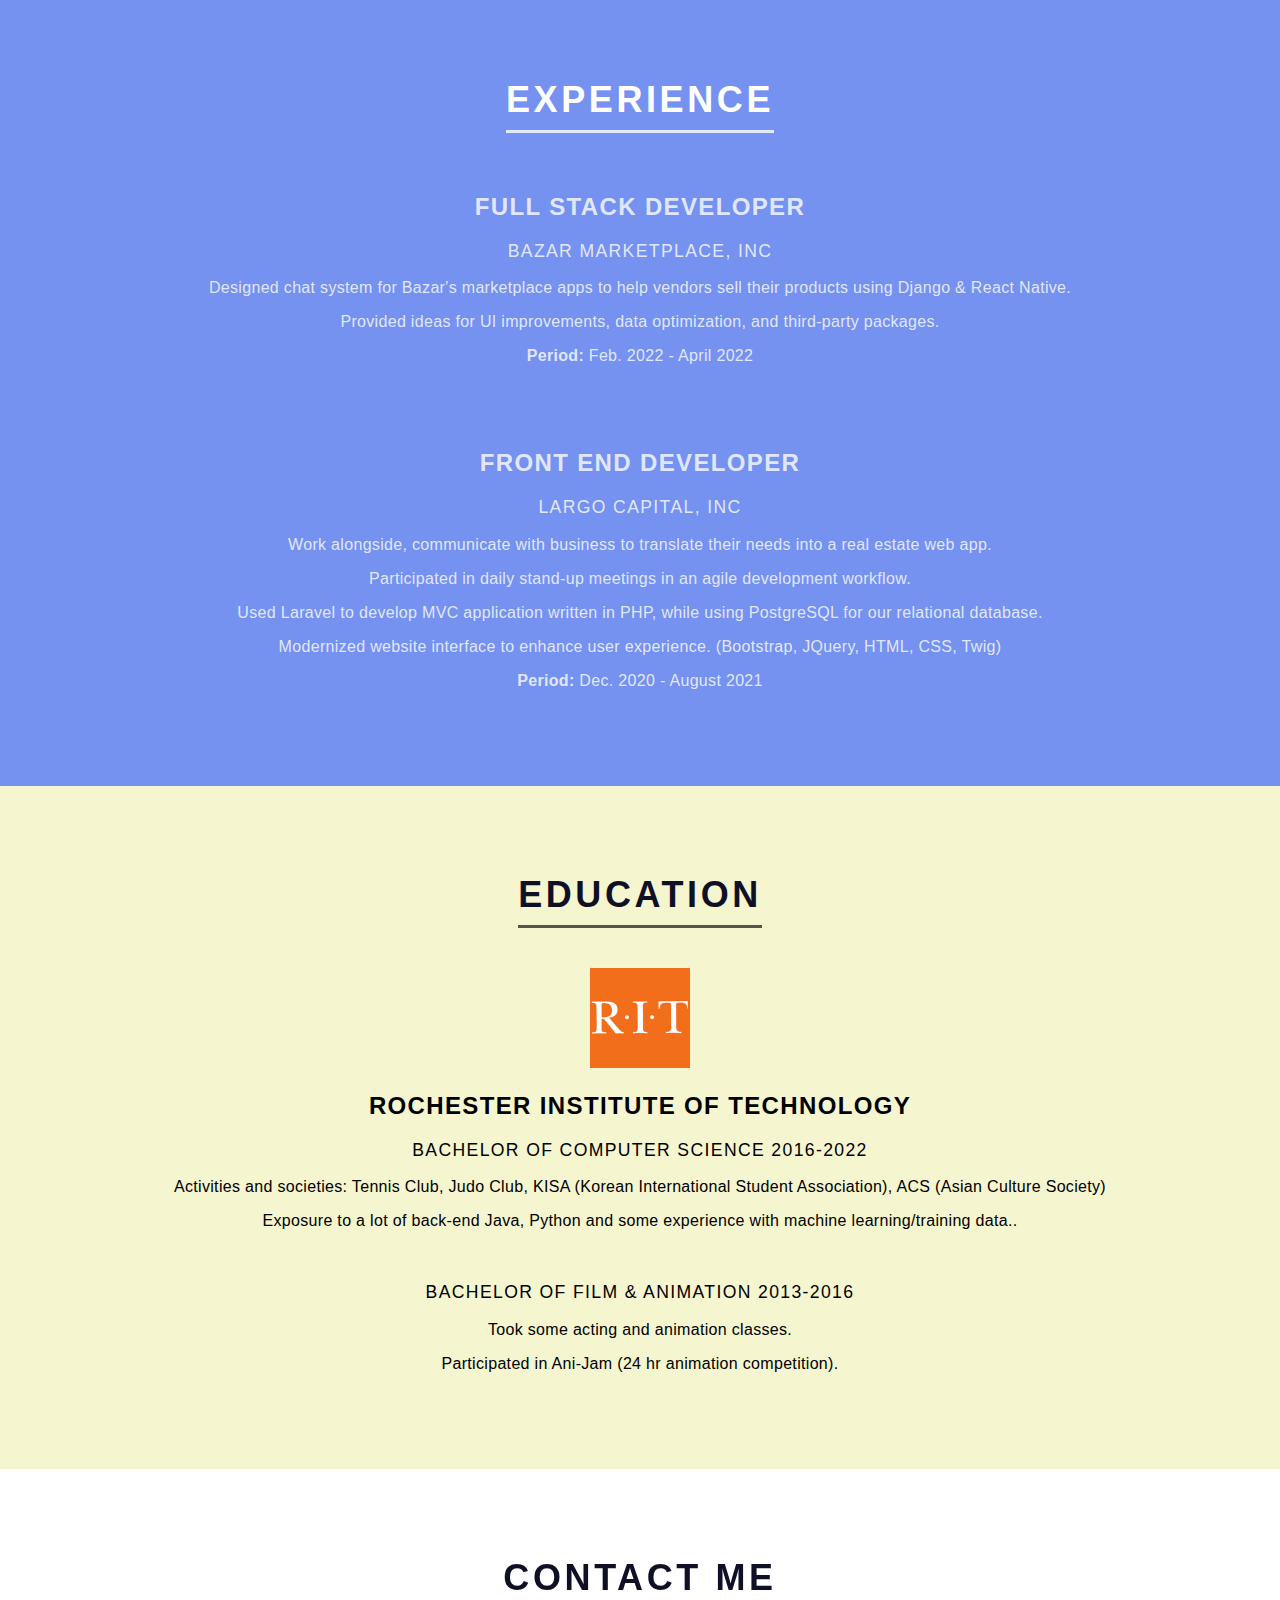
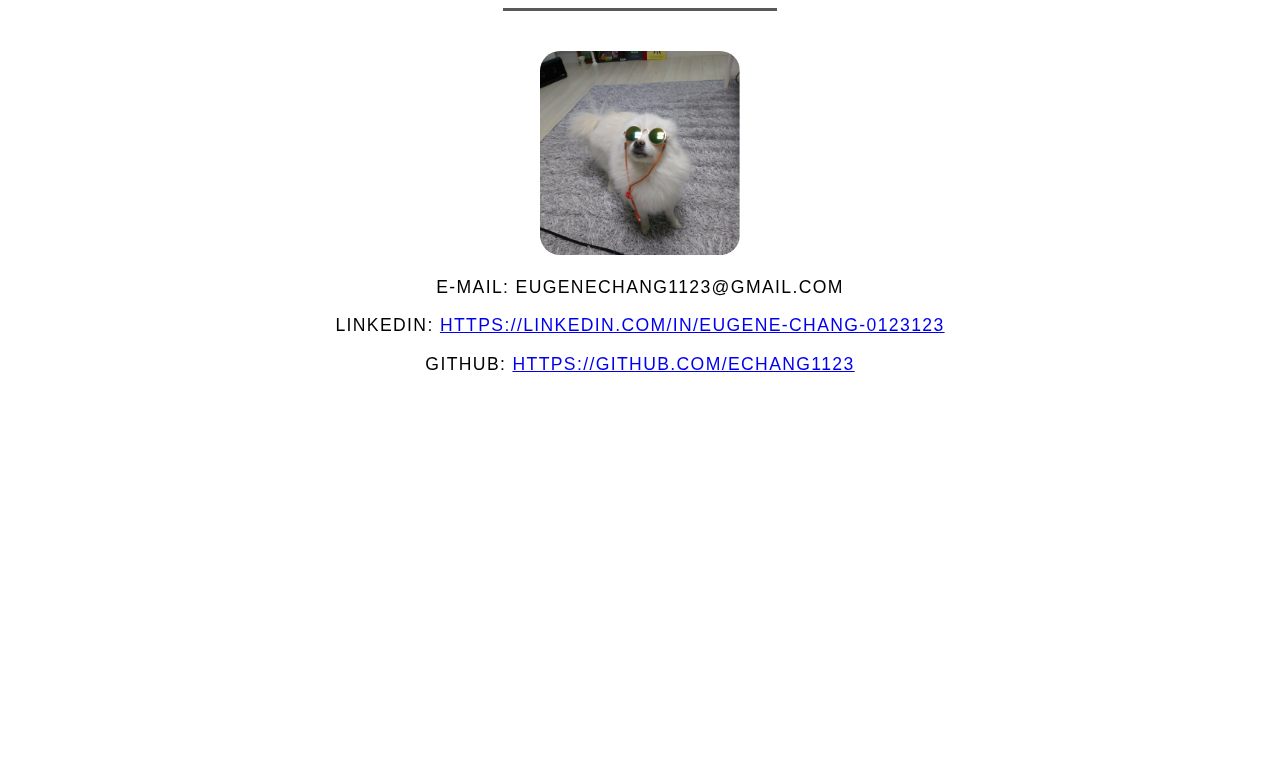
==== commit 7888e81e: "added youtube demo videos" ====
--- a/index.html
+++ b/index.html
@@ -1,266 +1,384 @@
 <!DOCTYPE html>
-<html lang = "en">
-    <head>
-      
-        <meta name="viewport" content="width=device-width, initial-scale=1.0">
-        <meta charset = "UTF-8">
-        <title>Eugene Chang</title>
-        <link href = "http://fonts.googleapis.com/css?family=Roboto+Condensed:400,700" rel = "stylesheet">
-        <link href = "css/styles.css" rel = "stylesheet" type = "text/css">
-        <link href = "https://fonts.googleapis.com/css?family=Work+Sans:400,600">
-				<link href="https://fonts.googleapis.com/css2?family=Inter&display=swap">
-        <script src = "https://code.jquery.com/jquery-3.3.1.min.js"></script>
-        <script src = "js/main.js"></script>
-
-        <header id = "navbar">
-            <div id = "nav-container">
-                <nav>
-                    <ul>
-                        <li><a href = "#about">Bio</a></li>
-                        <li><a href = "#port">Projects</a></li>
-                        <li><a href = "#exp">Experience</a></li>
-                        <li><a href = "#edu">Education</a></li>
-                        <li><a href = "#contact">Contact</a></li>
-                    </ul>
-                </nav>
-            </div>
-        </header>
-    </head>
-    
-    <body>
-        <div class="particles">
-          <canvas id = "particlesEffect"></canvas>
-        </div>
-        <div id = "about">
-            <div class = "page_header">
-                <div>
-                    <h1>Bio</h1>           
-                </div>         
-            </div>
-
-              <!-- <div class="pong">
+<html lang="en">
+  <head>
+    <meta name="viewport" content="width=device-width, initial-scale=1.0" />
+    <meta charset="UTF-8" />
+    <title>Eugene Chang</title>
+    <link
+      href="http://fonts.googleapis.com/css?family=Roboto+Condensed:400,700"
+      rel="stylesheet"
+    />
+    <link href="css/styles.css" rel="stylesheet" type="text/css" />
+    <link href="https://fonts.googleapis.com/css?family=Work+Sans:400,600" />
+    <link href="https://fonts.googleapis.com/css2?family=Inter&display=swap" />
+    <script src="https://code.jquery.com/jquery-3.3.1.min.js"></script>
+    <script src="js/main.js"></script>
+
+    <header id="navbar">
+      <div id="nav-container">
+        <nav>
+          <ul>
+            <li><a href="#about">Bio</a></li>
+            <li><a href="#port">Projects</a></li>
+            <li><a href="#exp">Experience</a></li>
+            <li><a href="#edu">Education</a></li>
+            <li><a href="#contact">Contact</a></li>
+          </ul>
+        </nav>
+      </div>
+    </header>
+  </head>
+
+  <body>
+    <div class="particles">
+      <canvas id="particlesEffect"></canvas>
+    </div>
+    <div id="about">
+      <div class="page_header">
+        <div>
+          <h1>Bio</h1>
+        </div>
+      </div>
+
+      <!-- <div class="pong">
                 <canvas id = "pongCanvas" width = "1720px" height = "720px"></canvas>
               </div> -->
 
-              <div id = "profile_ctnr">
-                  <div id = "profile_pic">
-                      <img src = "img/profile_pic.jpg" alt = "profile picture">
-                  </div>
-                  <div id="profile_text">
-                      <div>
-                          <h4>A little bit about myself...</h4>
-                          <p> I have about 5 years of university back-end lang(s)/algorithm experience and I've been a front-end/full-stack web developer for about 3-4 years recently.  
-                            I appreciate sleek, modern designs and am looking for front end work.  
-                            <br/>
-                            <br/>
-                            Thanks for visiting my site!  &nbsp <a href = "#port">Here's some of my projects! </a>.
-                            <br/>
-                            <br/>
-                            <a href = "#contact">Here's my contact info!</a>
-                          </p>
-                      </div>
-                      <div>
-                          <h4>When I'm not coding...</h4>
-                          <ul id="interests">
-                              <li>~  I enjoy listening to music  ~</li>
-                              <li>~  Exercise/Yoga  ~</li>
-                          </ul>
-                      </div>
-                  </div>
-              </div>
-
-        </div>
-        <div id = "port" class="">
-        	<section>
-				<div class = "page_header">
-                  <div>
-                      <h1>Projects</h1>
-                  </div>
-				</div>
-				<div class="work_header">
-					<div>
-						<h2>Work Projects</h2>
-					</div>
-				</div>
-				<div class="projects-work">
-					<div class="projects-work-grid">
-						<div>
-							<h4>StarHealth (Upwork Client / starhealth.io)</h4>
-							<div class = "p_img p_video">
-								<video width="200px" height="150px" controls>
-									<source src="video/starhealth_demo.mp4" type="video/mp4">
-								</video>
-							</div>
-						</div>
-
-						<div>
-                    		<h4>Chat Screen (Bazar Marketplace App)</h4>
-							<div class = "p_img">
-								<img src = "img/Bazar/chat_screen.png" alt = "weather_app">
-							</div>
-                  		</div>
-
-						<div>
-                    		<h4>Chat Screen (OfferUp - Bazar SS N/A )</h4>
-							<div class = "p_img">
-								<img src = "img/Bazar/chat_screen_2.png" alt = "weather_app">
-							</div>
-                  		</div>
-						<div>
-							<h4>Dashboard (Largo Credit)</h4>
-							<div class = "p_img">
-								<img src = "img/Largo/largo_credit_1.png" alt = "weather_app">
-							</div>
-						</div>
-						<div>
-							<h4>Active Deals (Largo Credit)</h4>
-							<div class = "p_img">
-								<img src = "img/Largo/largo_credit_2.png" alt = "weather_app">
-							</div>
-						</div>
-						<div>
-							<h4>Company List - Collapsible (Largo Credit)</h4>
-							<div class = "p_img">
-								<img src = "img/Largo/largo_credit_3.png" alt = "weather_app">
-							</div>
-						</div>
-					</div>
-				</div>
-				<div class="work_header">
-					<div>
-						<h2>Personal Projects</h2>
-					</div>
-				</div>
-				<div class="port_text_container">
-					<div class = "port_text">
-						<div>
-                    		<h4>E-Commerce Site (Amazona)</h4>
-							<div class = "p_img">
-								<a href="https://github.com/echang1123/amazonaECommerce" target = "_blank" rel = "noopener noreferrer">
-									<img src = "img/ecommerce_icon.jpg" alt = "ecommerce_site">
-								</a>
-							</div>
-                  		</div>
-                  		<div>
-							<h4>Weather App (Vanilla JS)</h4>
-							<div class = "p_img">
-								<a href="https://github.com/echang1123/weatherAPI" target = "_blank" rel = "noopener noreferrer">
-									<img src = "img/weather_icon.jpg" alt = "weather_app">
-								</a>
-							</div>
-                 		 </div>
-						<div>
-							<h4>WebCheckers (Java/Ajax)</h4>
-							<div class = "p_img">
-								<a href="https://github.com/echang1123/webCheckers" target = "_blank" rel = "noopener noreferrer">
-									<img src = "img/wc_icon.jpg" alt = "web_checkers">
-								</a>
-							</div>
-						</div>
-						<div>
-							<h4>PathBuilder (Java)</h4>
-							<div class = "p_img">
-								<a href="https://github.com/echang1123/pathbuilder" target = "_blank" rel = "noopener noreferrer">
-									<img src = "img/pb_icon.jpg" alt = "path_builder">
-								</a>
-							</div>
-						</div>
-						<div>
-							<h4>Particle Hover Effect (JS)</h4>
-							<div class = "p_img">
-								<a href="https://codepen.io/echang1123/pen/YvmNyz" target = "_blank" rel = "noopener noreferrer">
-									<img src = "img/particle_icon.jpg" alt = "particles">
-								</a>
-							</div>
-						</div>
-						<div>
-							<h4>Pong (JS)</h4>
-							<div class = "p_img">
-								<a href="https://codepen.io/echang1123/pen/Yjyzaj" target = "_blank" rel = "noopener noreferrer">
-									<img src = "img/pong_icon.jpg" alt = "pong">
-								</a>
-							</div>
-						</div>
-						<div>
-							<h4>Raindrops (Python)</h4>
-							<div class = "p_img">
-								<a href="https://github.com/echang1123/RainDrops_Python" target = "_blank" rel = "noopener noreferrer">
-									<img src = "img/raindr_icon.jpg" alt = "pong">
-								</a>
-							</div>
-						</div>
-              		</div>
-				</div>
-          	</section>
-        </div>
-        <div id = "exp">
-          <section>
-              <div class = "page_header">
-                  <div>
-                      <h1>Experience</h1>
-                  </div>
-              </div>
-              <div class = "exp_ctnr">
-                  <div class = "exp_text">
-                      <h2>Full Stack Developer</h2>
-                      <h3>Bazar Marketplace, Inc</h3>
-                      <p>Designed chat system for Bazar's marketplace apps to help vendors sell their products using Django & React Native.</p>
-                      <p>Provided ideas for UI improvements, data optimization, and third-party packages.</p>
-                      <p><strong>Period:</strong> Feb. 2022 - April 2022</p>
-                  </div>
-
-                  <div class = "exp_text">
-                      <h2>Front End Developer</h2>
-                      <h3>Largo Capital, Inc</h3>
-                      <p>Work alongside, communicate with business to translate their needs into a real estate web app.</p>
-                      <p>Participated in daily stand-up meetings in an agile development workflow.</p>
-                      <p>Used Laravel to develop MVC application written in PHP, while using PostgreSQL for our relational database.</p>
-                      <p>Modernized website interface to enhance user experience. (Bootstrap, JQuery, HTML, CSS, Twig)</p>
-                      <p><strong>Period:</strong> Dec. 2020 - August 2021</p>
-                  </div>
-              </div>
-          </section>
-        </div>
-        <div id = "edu">
-            <section>
-                <div class = "page_header">
-                    <div>
-                        <h1 id = "edu_header">Education</h1>
-                    </div>
-                </div>
-                <div class = "edu_ctnr">
-                    <div id = "edu_text">
-                        <img src = "img/rit_logo.png" alt = "rit_logo" width = "100px" >
-                        <h2>Rochester Institute of Technology</h2>
-                        <h3>Bachelor of Computer Science 2016-2022</h3>
-                        <p>Activities and societies: Tennis Club, Judo Club, KISA (Korean International Student Association), ACS (Asian Culture Society)</p>
-                        <p>Exposure to a lot of back-end Java, Python and some experience with machine learning/training data..</p>
-                        <br/>
-                        <h3>Bachelor of Film &amp; Animation 2013-2016</h3>
-                        <p>Took some acting and animation classes.</p>
-                        <p>Participated in Ani-Jam (24 hr animation competition).</p>
-                    </div>
-                </div>
-            </section>
-        </div>
-        <div id = "contact">
-            <section>
-                <div class = "page_header">
-                    <div>
-                        <h1 id = "contact_header">Contact Me</h1>
-                    </div>
-                </div>
-                <div class = "contact_text">
-                    <div>
-                        <img src = "img/contact_photo.jpg" alt = "contact" width = "200px">
-                        <h3>E-mail: eugenechang1123@gmail.com</h3>
-                        <h3>LinkedIn: <a href = "https://www.linkedin.com/in/eugene-chang-0123123/" target = "_blank" rel = "noopener noreferrer" style="">https://linkedin.com/in/eugene-chang-0123123</a></h3>
-                        <h3>Github: <a href = "https://github.com/echang1123" target = "_blank" rel = "noopener noreferrer" style = "">https://github.com/echang1123</a></h3>
-                    </div>
-                </div>
-            </section>
-        </div>
-        <!-- <script src = "js/pong.js"></script> -->
-        <script src = "js/particle_effect.js"></script>
-    </body>
-</html>+      <div id="profile_ctnr">
+        <div id="profile_pic">
+          <img src="img/profile_pic.jpg" alt="profile picture" />
+        </div>
+        <div id="profile_text">
+          <div>
+            <h4>A little bit about myself...</h4>
+            <p>
+              I have about 5 years of university back-end lang(s)/algorithm
+              experience and I've been a front-end/full-stack web developer for
+              about 3-4 years recently. I appreciate sleek, modern designs and
+              am looking for front end work.
+              <br />
+              <br />
+              Thanks for visiting my site! &nbsp
+              <a href="#port">Here's some of my projects! </a>.
+              <br />
+              <br />
+              <a href="#contact">Here's my contact info!</a>
+            </p>
+          </div>
+          <div>
+            <h4>When I'm not coding...</h4>
+            <ul id="interests">
+              <li>~ I enjoy listening to music ~</li>
+              <li>~ Exercise/Yoga ~</li>
+            </ul>
+          </div>
+        </div>
+      </div>
+    </div>
+    <div id="port" class="">
+      <section>
+        <div class="page_header">
+          <div>
+            <h1>Projects</h1>
+          </div>
+        </div>
+        <div class="work_header">
+          <div>
+            <h2>Work Projects</h2>
+          </div>
+        </div>
+        <div class="projects-work">
+          <div class="projects-work-grid">
+            <div>
+              <h4>StarHealth (Upwork)</h4>
+              <div class="p_img p_video">
+                <iframe
+                  width="300"
+                  height="280"
+                  src="https://www.youtube.com/embed/SRdkcDRXPus"
+                  style="border-radius: 20px"
+                >
+                </iframe>
+              </div>
+            </div>
+
+            <div>
+              <h4>Largo Credit Portal</h4>
+              <div class="p_img p_video">
+                <iframe
+                  width="300"
+                  height="280"
+                  src="https://www.youtube.com/embed/z4S6Q8tZvEM"
+                  style="border-radius: 20px"
+                >
+                </iframe>
+              </div>
+            </div>
+
+            <div>
+              <h4>Bazar Mobile App</h4>
+              <div class="p_img p_video">
+                <iframe
+                  width="300"
+                  height="280"
+                  src="https://www.youtube.com/embed/XcqQu9TmsVQ"
+                  style="border-radius: 20px"
+                >
+                </iframe>
+              </div>
+            </div>
+
+            <div>
+              <h4>Bazar Mobile App (Chat)</h4>
+              <div class="p_img p_video">
+                <iframe
+                  width="300"
+                  height="280"
+                  src="https://www.youtube.com/embed/8mjF27Stkwg"
+                  style="border-radius: 20px"
+                >
+                </iframe>
+              </div>
+            </div>
+
+            <div>
+              <h4>Chat Screen (Bazar Marketplace App)</h4>
+              <div class="p_img">
+                <img src="img/Bazar/chat_screen.png" alt="weather_app" />
+              </div>
+            </div>
+
+            <div>
+              <h4>Chat Screen (OfferUp - Bazar SS N/A )</h4>
+              <div class="p_img">
+                <img src="img/Bazar/chat_screen_2.png" alt="weather_app" />
+              </div>
+            </div>
+            <div>
+              <h4>Dashboard (Largo Credit)</h4>
+              <div class="p_img">
+                <img src="img/Largo/largo_credit_1.png" alt="weather_app" />
+              </div>
+            </div>
+            <div>
+              <h4>Active Deals (Largo Credit)</h4>
+              <div class="p_img">
+                <img src="img/Largo/largo_credit_2.png" alt="weather_app" />
+              </div>
+            </div>
+            <div>
+              <h4>Company List - Collapsible (Largo Credit)</h4>
+              <div class="p_img">
+                <img src="img/Largo/largo_credit_3.png" alt="weather_app" />
+              </div>
+            </div>
+          </div>
+        </div>
+        <div class="work_header">
+          <div>
+            <h2>Personal Projects</h2>
+          </div>
+        </div>
+        <div class="port_text_container">
+          <div class="port_text">
+            <div>
+              <h4>E-Commerce Site (Amazona)</h4>
+              <div class="p_img">
+                <a
+                  href="https://github.com/echang1123/amazonaECommerce"
+                  target="_blank"
+                  rel="noopener noreferrer"
+                >
+                  <img src="img/ecommerce_icon.jpg" alt="ecommerce_site" />
+                </a>
+              </div>
+            </div>
+            <div>
+              <h4>Weather App (Vanilla JS)</h4>
+              <div class="p_img">
+                <a
+                  href="https://github.com/echang1123/weatherAPI"
+                  target="_blank"
+                  rel="noopener noreferrer"
+                >
+                  <img src="img/weather_icon.jpg" alt="weather_app" />
+                </a>
+              </div>
+            </div>
+            <div>
+              <h4>WebCheckers (Java/Ajax)</h4>
+              <div class="p_img">
+                <a
+                  href="https://github.com/echang1123/webCheckers"
+                  target="_blank"
+                  rel="noopener noreferrer"
+                >
+                  <img src="img/wc_icon.jpg" alt="web_checkers" />
+                </a>
+              </div>
+            </div>
+            <div>
+              <h4>PathBuilder (Java)</h4>
+              <div class="p_img">
+                <a
+                  href="https://github.com/echang1123/pathbuilder"
+                  target="_blank"
+                  rel="noopener noreferrer"
+                >
+                  <img src="img/pb_icon.jpg" alt="path_builder" />
+                </a>
+              </div>
+            </div>
+            <div>
+              <h4>Particle Hover Effect (JS)</h4>
+              <div class="p_img">
+                <a
+                  href="https://codepen.io/echang1123/pen/YvmNyz"
+                  target="_blank"
+                  rel="noopener noreferrer"
+                >
+                  <img src="img/particle_icon.jpg" alt="particles" />
+                </a>
+              </div>
+            </div>
+            <div>
+              <h4>Pong (JS)</h4>
+              <div class="p_img">
+                <a
+                  href="https://codepen.io/echang1123/pen/Yjyzaj"
+                  target="_blank"
+                  rel="noopener noreferrer"
+                >
+                  <img src="img/pong_icon.jpg" alt="pong" />
+                </a>
+              </div>
+            </div>
+            <div>
+              <h4>Raindrops (Python)</h4>
+              <div class="p_img">
+                <a
+                  href="https://github.com/echang1123/RainDrops_Python"
+                  target="_blank"
+                  rel="noopener noreferrer"
+                >
+                  <img src="img/raindr_icon.jpg" alt="pong" />
+                </a>
+              </div>
+            </div>
+          </div>
+        </div>
+      </section>
+    </div>
+    <div id="exp">
+      <section>
+        <div class="page_header">
+          <div>
+            <h1>Experience</h1>
+          </div>
+        </div>
+        <div class="exp_ctnr">
+          <div class="exp_text">
+            <h2>Full Stack Developer</h2>
+            <h3>Bazar Marketplace, Inc</h3>
+            <p>
+              Designed chat system for Bazar's marketplace apps to help vendors
+              sell their products using Django & React Native.
+            </p>
+            <p>
+              Provided ideas for UI improvements, data optimization, and
+              third-party packages.
+            </p>
+            <p><strong>Period:</strong> Feb. 2022 - April 2022</p>
+          </div>
+
+          <div class="exp_text">
+            <h2>Front End Developer</h2>
+            <h3>Largo Capital, Inc</h3>
+            <p>
+              Work alongside, communicate with business to translate their needs
+              into a real estate web app.
+            </p>
+            <p>
+              Participated in daily stand-up meetings in an agile development
+              workflow.
+            </p>
+            <p>
+              Used Laravel to develop MVC application written in PHP, while
+              using PostgreSQL for our relational database.
+            </p>
+            <p>
+              Modernized website interface to enhance user experience.
+              (Bootstrap, JQuery, HTML, CSS, Twig)
+            </p>
+            <p><strong>Period:</strong> Dec. 2020 - August 2021</p>
+          </div>
+        </div>
+      </section>
+    </div>
+    <div id="edu">
+      <section>
+        <div class="page_header">
+          <div>
+            <h1 id="edu_header">Education</h1>
+          </div>
+        </div>
+        <div class="edu_ctnr">
+          <div id="edu_text">
+            <img src="img/rit_logo.png" alt="rit_logo" width="100px" />
+            <h2>Rochester Institute of Technology</h2>
+            <h3>Bachelor of Computer Science 2016-2022</h3>
+            <p>
+              Activities and societies: Tennis Club, Judo Club, KISA (Korean
+              International Student Association), ACS (Asian Culture Society)
+            </p>
+            <p>
+              Exposure to a lot of back-end Java, Python and some experience
+              with machine learning/training data..
+            </p>
+            <br />
+            <h3>Bachelor of Film &amp; Animation 2013-2016</h3>
+            <p>Took some acting and animation classes.</p>
+            <p>Participated in Ani-Jam (24 hr animation competition).</p>
+          </div>
+        </div>
+      </section>
+    </div>
+    <div id="contact">
+      <section>
+        <div class="page_header">
+          <div>
+            <h1 id="contact_header">Contact Me</h1>
+          </div>
+        </div>
+        <div class="contact_text">
+          <div>
+            <img src="img/contact_photo.jpg" alt="contact" width="200px" />
+            <h3>E-mail: eugenechang1123@gmail.com</h3>
+            <h3>
+              LinkedIn:
+              <a
+                href="https://www.linkedin.com/in/eugene-chang-0123123/"
+                target="_blank"
+                rel="noopener noreferrer"
+                style=""
+                >https://linkedin.com/in/eugene-chang-0123123</a
+              >
+            </h3>
+            <h3>
+              Github:
+              <a
+                href="https://github.com/echang1123"
+                target="_blank"
+                rel="noopener noreferrer"
+                style=""
+                >https://github.com/echang1123</a
+              >
+            </h3>
+          </div>
+        </div>
+      </section>
+    </div>
+    <!-- <script src = "js/pong.js"></script> -->
+    <script src="js/particle_effect.js"></script>
+  </body>
+</html>
--- a/css/styles.css
+++ b/css/styles.css
@@ -1,21 +1,22 @@
-html, body {
+html,
+body {
   height: 100%;
   margin: 0;
   scroll-behavior: smooth;
 }
 
 p {
-	font-family: Arial;
+  font-family: Arial;
 }
 
 ul {
-	font-family: Arial;
+  font-family: Arial;
 }
 
 /* For creating a separate top Nav Bar with shadow */
 header {
   background: white;
-  box-shadow: 0 2px 4px 0 rgba(0,0,0,0.2);
+  box-shadow: 0 2px 4px 0 rgba(0, 0, 0, 0.2);
 }
 .header::after {
   content: '';
@@ -31,41 +32,41 @@
 }
 #nav-container {
   position: relative;
-	margin: 0 auto;
+  margin: 0 auto;
   font-weight: 600;
-	font-family: Arial;
+  font-family: Arial;
 }
 nav {
-    float: left;
+  float: left;
 }
 nav ul {
-    margin: 0;
-    padding: 0;
-    list-style: none;
+  margin: 0;
+  padding: 0;
+  list-style: none;
 }
 nav li {
-    display: inline-block;
-    margin-left: 1.25em;
-    padding-top: 1.1em;
-    padding-bottom: 1.1em;
-    position: relative;
+  display: inline-block;
+  margin-left: 1.25em;
+  padding-top: 1.1em;
+  padding-bottom: 1.1em;
+  position: relative;
 }
 nav a {
-    color: #444;
-    text-decoration: none;
-    text-transform: uppercase;
-    font-size: 0.88em;
+  color: #444;
+  text-decoration: none;
+  text-transform: uppercase;
+  font-size: 0.88em;
 }
 nav a::before {
-    content: '';
-    display: block;
-    height: 7%;   
-    background-color: #595959;
-    position: absolute;
-    top: 12%;
-    border-radius: 30px;
-    width: 0%;
-    transition: all ease-in-out 240ms;
+  content: '';
+  display: block;
+  height: 7%;
+  background-color: #595959;
+  position: absolute;
+  top: 12%;
+  border-radius: 30px;
+  width: 0%;
+  transition: all ease-in-out 240ms;
 }
 nav a:hover::before {
   width: 100%;
@@ -82,12 +83,13 @@
   color: #0f1025;
   letter-spacing: 0.1em;
   border-bottom: 0.085em solid rgba(0, 0, 0, 0.651);
-  padding-bottom: .255em;
-}
-
-h2, h3 {
-  text-transform: uppercase;
-	font-family: Arial;
+  padding-bottom: 0.255em;
+}
+
+h2,
+h3 {
+  text-transform: uppercase;
+  font-family: Arial;
 }
 h3 {
   font-weight: 400;
@@ -98,27 +100,26 @@
   letter-spacing: 0.1em;
   text-transform: uppercase;
   margin: 1 1 1 1;
-	font-family: Arial;
+  font-family: Arial;
 }
 
 .page_header {
-	font-family: Arial;
-	display: flex;
-	justify-content: center;
+  font-family: Arial;
+  display: flex;
+  justify-content: center;
 }
 .page_header div {
   margin-top: 4em;
   z-index: 0;
-  margin-bottom: 0
+  margin-bottom: 0;
 }
 
 #about {
-    height: 100%;
+  height: 100%;
 }
 #about h1 {
   font-weight: bold;
 }
-
 
 #port {
   background-color: rgb(231, 231, 231);
@@ -130,18 +131,18 @@
 }
 
 .port_text_container {
-	display: flex;
-	/* max-width: 1040px; */
-	margin-left: 8rem;
-	margin-right: 8rem;
-	justify-content: center;
-	z-index: 0;
+  display: flex;
+  /* max-width: 1040px; */
+  margin-left: 8rem;
+  margin-right: 8rem;
+  justify-content: center;
+  z-index: 0;
 }
 
 .port_text {
-	display: grid;
-	align-items: end;	
-  	grid-template-columns: repeat(auto-fit, minmax(200px, 1fr));
+  display: grid;
+  align-items: end;
+  grid-template-columns: repeat(auto-fit, minmax(200px, 1fr));
 }
 
 .port_text div {
@@ -152,7 +153,7 @@
 }
 .port_text h4 {
   text-align: center;
-  z-index:  0;
+  z-index: 0;
   position: relative;
 }
 .port_text img {
@@ -161,43 +162,44 @@
   border-radius: 20px;
 }
 
-.p_img, p_video {
-	text-align: center;
-	z-index: 0;
-	position: relative;
+.p_img,
+p_video {
+  text-align: center;
+  z-index: 0;
+  position: relative;
 }
 
 .projects-work {
-	display: flex;
-	margin-left: 8rem;
-	margin-right: 8rem;
-	justify-content: center;
-	margin-bottom: 3em;
+  display: flex;
+  margin-left: 8rem;
+  margin-right: 8rem;
+  justify-content: center;
+  margin-bottom: 3em;
 }
 
 .projects-work-grid {
-	display: grid;
-	grid-template-columns: repeat(5, minmax(200px, 1fr));
+  display: grid;
+  grid-template-columns: repeat(4, minmax(200px, 1fr));
 }
 
 .projects-work-grid div {
-	margin-right: 1em;
-	margin-left: 1em;
-	justify-self: center;
+  margin-right: 1em;
+  margin-left: 1em;
+  justify-self: center;
 }
 .projects-work-grid h4 {
-	text-align: center;
-	/* z-index:  0; */
-	/* position: relative; */
+  text-align: center;
+  /* z-index:  0; */
+  /* position: relative; */
 }
 
 .projects-work-grid img {
-	width: 100%;
-	height: 100%;
-	border-radius: 20px;
-  }
+  width: 100%;
+  height: 100%;
+  border-radius: 20px;
+}
 .projects-work-grid video {
-	border-radius: 20px;
+  border-radius: 20px;
 }
 /* .page_header {
 	font-family: Arial;
@@ -220,21 +222,21 @@
 } */
 
 .work_header {
-	display: flex;
-	justify-content: center;
-	color: #0f1025;
-
-	/* margin-top: 4em; */
+  display: flex;
+  justify-content: center;
+  color: #0f1025;
+
+  /* margin-top: 4em; */
 }
 
 .work_header div {
-	z-index: 0;
-	margin-bottom: 0
+  z-index: 0;
+  margin-bottom: 0;
 }
 
 .work_header h2 {
-	border-bottom: 0.085em solid rgba(0, 0, 0, 0.651);
-	padding-bottom: .255em;
+  border-bottom: 0.085em solid rgba(0, 0, 0, 0.651);
+  padding-bottom: 0.255em;
 }
 
 #profile_ctnr {
@@ -242,14 +244,14 @@
   margin-top: 4em;
   margin-bottom: 3em;
   justify-content: space-evenly;
-  flex-wrap: wrap;  
+  flex-wrap: wrap;
 }
 #profile_ctnr div {
-    position: relative;
+  position: relative;
 }
 #profile_pic {
-    top: 1.5em;
-    margin-left: 8.0em;
+  top: 1.5em;
+  margin-left: 8em;
 }
 #profile_pic img {
   border-radius: 20px;
@@ -282,24 +284,23 @@
 } */
 
 #edu {
-    background-color: rgb(245, 245, 207);
+  background-color: rgb(245, 245, 207);
 }
 .edu_ctnr {
-	padding-bottom: 3em;
-}
-
+  padding-bottom: 3em;
+}
 
 #edu p {
-  letter-spacing: 0.020em;
+  letter-spacing: 0.02em;
   font-size: 1em;
 }
 
-.edu_ctnr div, .contact_text div {
-    text-align: center;
-    padding: 1em 1.5em 2em 1.5em; 
-    letter-spacing: 0.085em;
-}
-
+.edu_ctnr div,
+.contact_text div {
+  text-align: center;
+  padding: 1em 1.5em 2em 1.5em;
+  letter-spacing: 0.085em;
+}
 
 #exp {
   background-color: rgb(117, 146, 241);
@@ -313,12 +314,12 @@
 }
 
 .exp_ctnr {
-	padding-bottom: 3em;
+  padding-bottom: 3em;
 }
 
 .exp_ctnr div {
   text-align: center;
-  padding: 1em 1.5em 2em 1.5em; 
+  padding: 1em 1.5em 2em 1.5em;
   letter-spacing: 0.085em;
   border-bottom-color: white;
 }
@@ -330,12 +331,12 @@
 
 #exp p {
   font-size: 1em;
-  letter-spacing: 0.020em;
+  letter-spacing: 0.02em;
 }
 
 #contact {
-    width: 100%;
-    height: 100%;
+  width: 100%;
+  height: 100%;
 }
 #contact img {
   border-radius: 20px;
@@ -348,7 +349,7 @@
 
 @media (max-width: 535px) {
   #nav-container {
-    font-size: .90em;
+    font-size: 0.9em;
   }
 }
 @media (max-width: 795px) {
@@ -360,14 +361,13 @@
   }
   #profile_text {
     top: 2em;
-    font-size: .9em;
+    font-size: 0.9em;
     margin-left: 1em;
     width: 100vw;
   }
   #profile_pic img {
     width: 35vw;
   }
-  
 }
 @media (max-width: 1055px) {
   #profile_pic {
@@ -377,12 +377,13 @@
     margin-right: 0em;
   }
   .projects-work-grid {
-	grid-template-columns: repeat(auto-fill, minmax(180px, 1fr));
+    grid-template-columns: repeat(auto-fill, minmax(180px, 1fr));
   }
 }
 @media (max-width: 1600px) {
-	.port_text, .projects-work-grid {
-		margin-left: 0em;    
-		margin-right: 0em;    
-	}
-}+  .port_text,
+  .projects-work-grid {
+    margin-left: 0em;
+    margin-right: 0em;
+  }
+}
